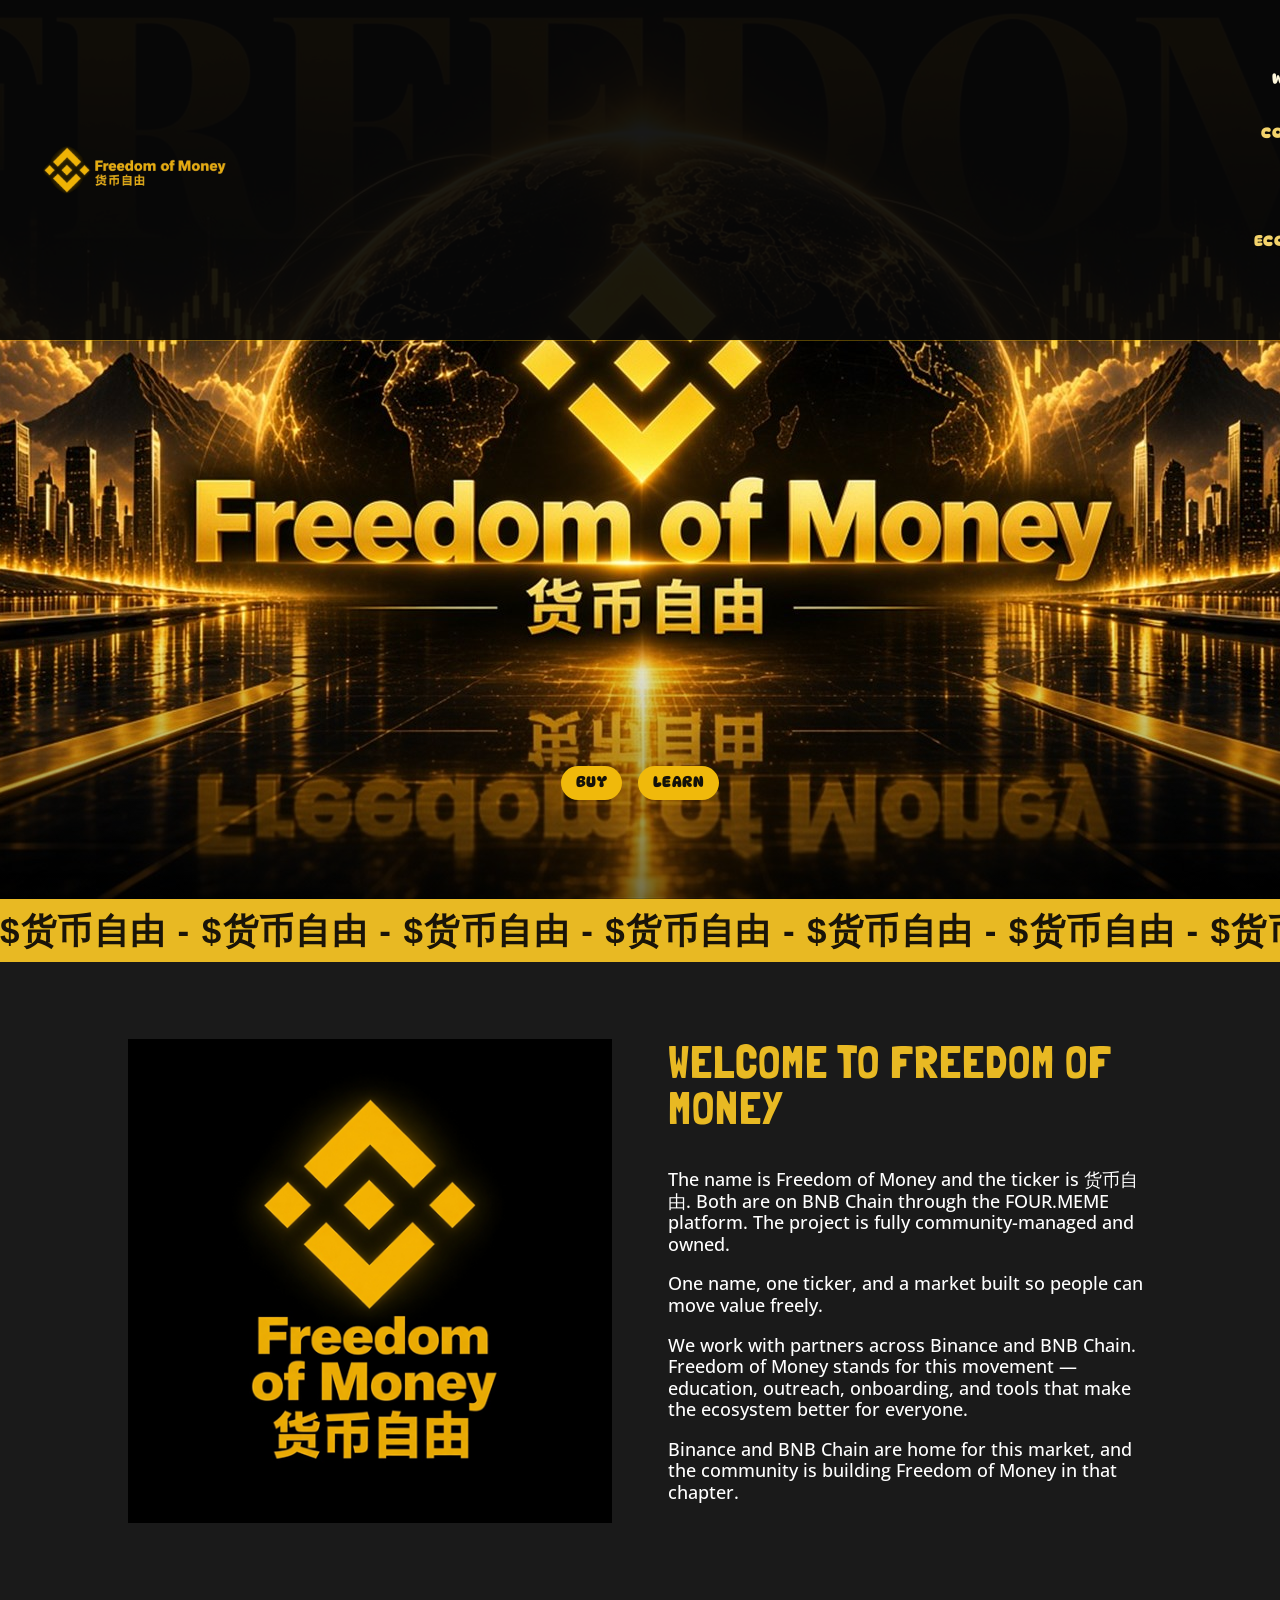
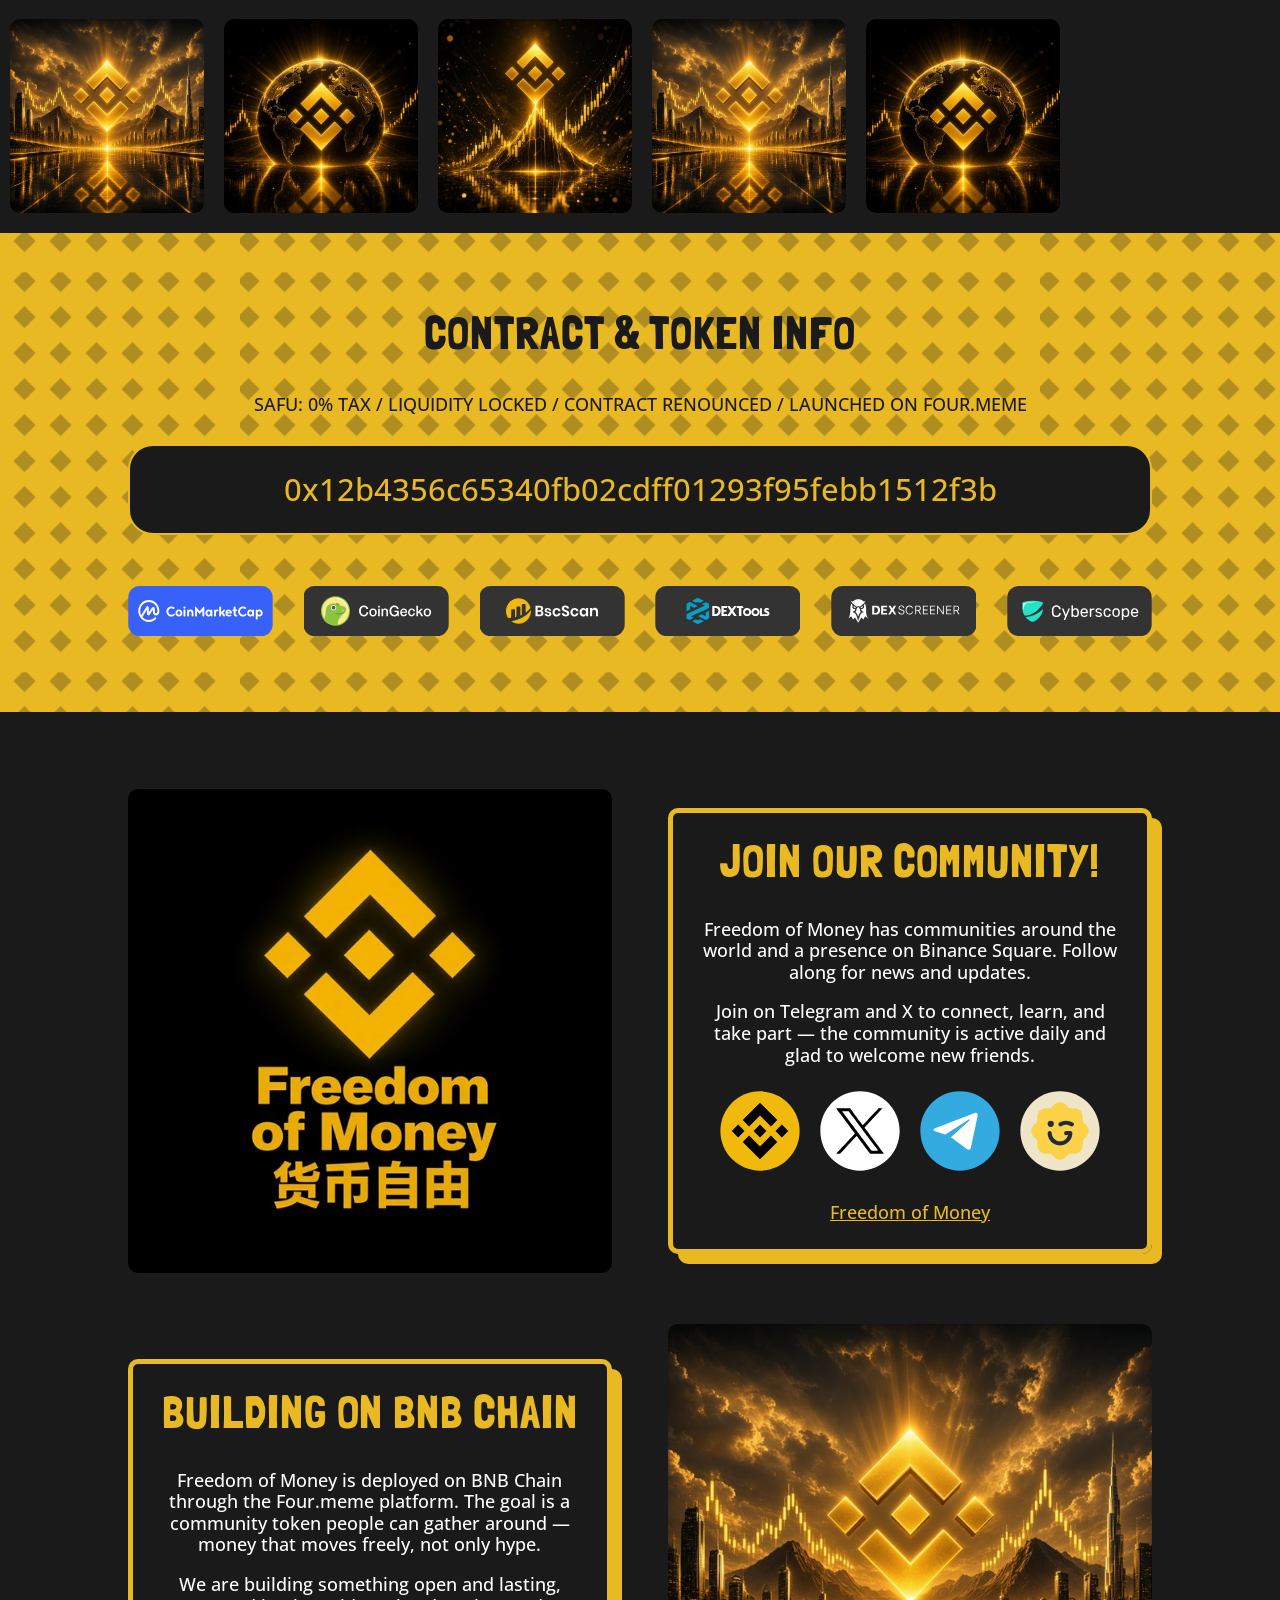
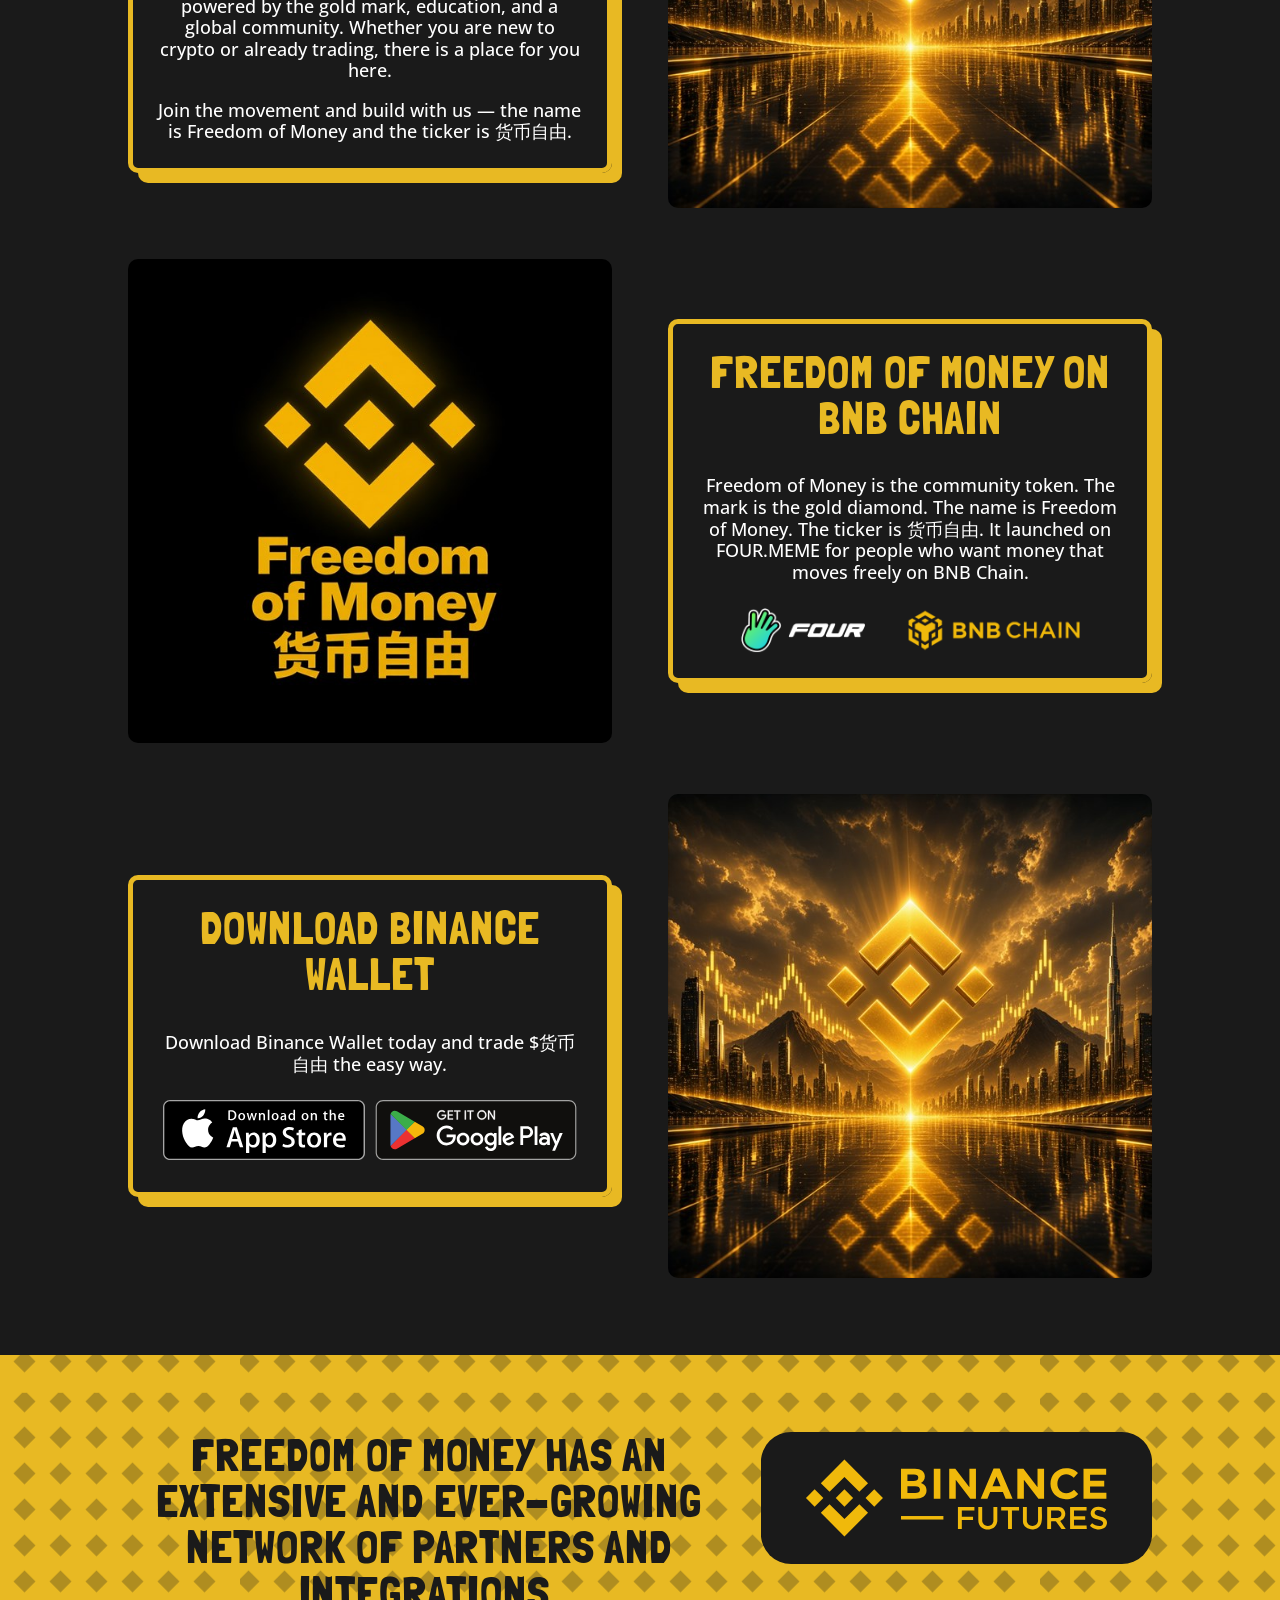
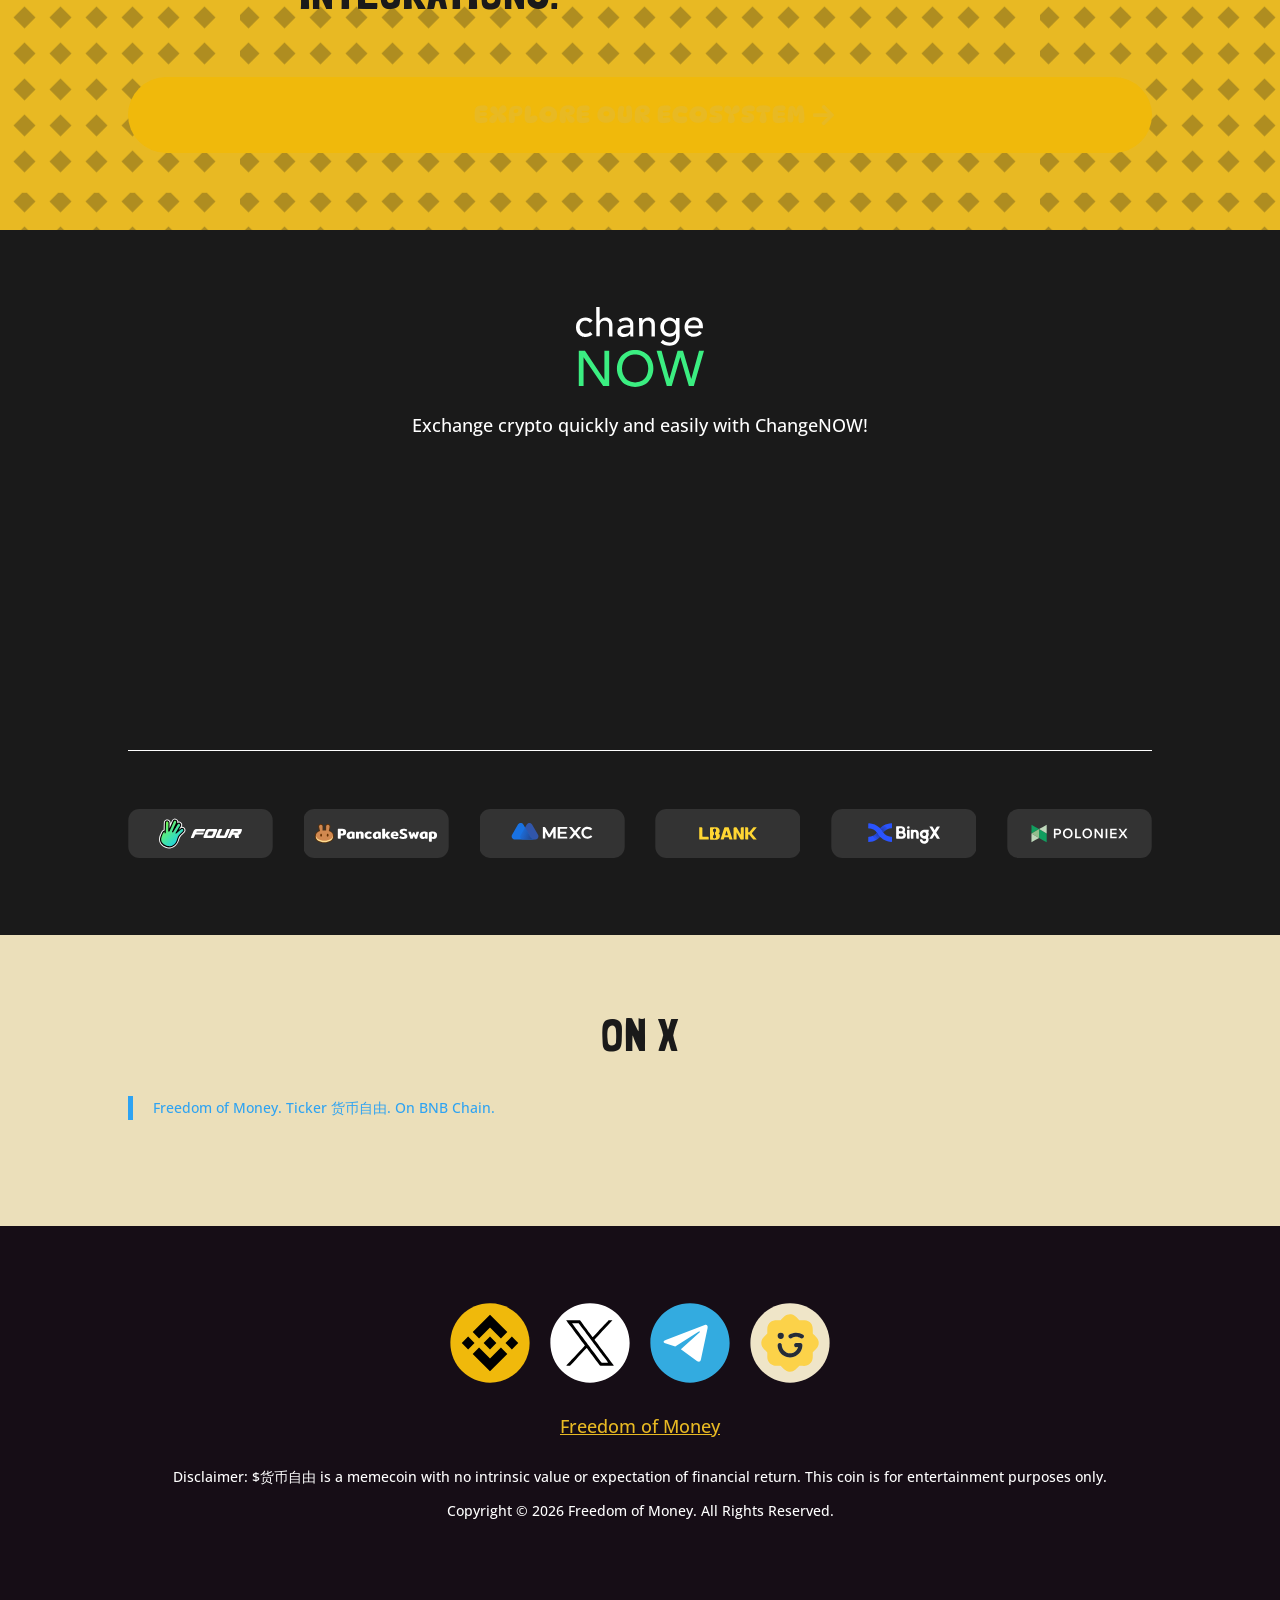
==== index.html @ e3f9ae28 "init" ====
<!DOCTYPE html>
<html lang="en-US">
<head>
	<meta charset="UTF-8" />
<meta http-equiv="X-UA-Compatible" content="IE=edge">
	<link rel="pingback" href="https://firstbroccoli.com/xmlrpc.php" />

	<script type="text/javascript">
		document.documentElement.className = 'js';
	</script>
	
	<link rel="stylesheet" href="./brand.css" />
	<title>Freedom of Money | 货币自由</title><link rel="stylesheet" href="./wp-content/cache/min/1/225ffd4697bfc59f4a7b1bc38393448a.css" media="all" data-minify="1" />
<style id="et-divi-open-sans-inline-css">/* Original: https://fonts.googleapis.com/css?family=Open+Sans:300italic,400italic,600italic,700italic,800italic,400,300,600,700,800&#038;subset=latin,latin-ext&#038;display=swap *//* User Agent: Mozilla/5.0 (Unknown; Linux x86_64) AppleWebKit/538.1 (KHTML, like Gecko) Safari/538.1 Daum/4.1 */@font-face {font-family: 'Open Sans';font-style: italic;font-weight: 300;font-stretch: normal;font-display: swap;src: url(./fonts.gstatic.com/s/opensans/v44/memQYaGs126MiZpBA-UFUIcVXSCEkx2cmqvXlWq8tWZ0Pw86hd0Rk5hkWV4exQ.ttf) format('truetype');}@font-face {font-family: 'Open Sans';font-style: italic;font-weight: 400;font-stretch: normal;font-display: swap;src: url(./fonts.gstatic.com/s/opensans/v44/memQYaGs126MiZpBA-UFUIcVXSCEkx2cmqvXlWq8tWZ0Pw86hd0Rk8ZkWV4exQ.ttf) format('truetype');}@font-face {font-family: 'Open Sans';font-style: italic;font-weight: 600;font-stretch: normal;font-display: swap;src: url(./fonts.gstatic.com/s/opensans/v44/memQYaGs126MiZpBA-UFUIcVXSCEkx2cmqvXlWq8tWZ0Pw86hd0RkxhjWV4exQ.ttf) format('truetype');}@font-face {font-family: 'Open Sans';font-style: italic;font-weight: 700;font-stretch: normal;font-display: swap;src: url(./fonts.gstatic.com/s/opensans/v44/memQYaGs126MiZpBA-UFUIcVXSCEkx2cmqvXlWq8tWZ0Pw86hd0RkyFjWV4exQ.ttf) format('truetype');}@font-face {font-family: 'Open Sans';font-style: italic;font-weight: 800;font-stretch: normal;font-display: swap;src: url(./fonts.gstatic.com/s/opensans/v44/memQYaGs126MiZpBA-UFUIcVXSCEkx2cmqvXlWq8tWZ0Pw86hd0Rk0ZjWV4exQ.ttf) format('truetype');}@font-face {font-family: 'Open Sans';font-style: normal;font-weight: 300;font-stretch: normal;font-display: swap;src: url(./fonts.gstatic.com/s/opensans/v44/memSYaGs126MiZpBA-UvWbX2vVnXBbObj2OVZyOOSr4dVJWUgsiH0B4uaVc.ttf) format('truetype');}@font-face {font-family: 'Open Sans';font-style: normal;font-weight: 400;font-stretch: normal;font-display: swap;src: url(./fonts.gstatic.com/s/opensans/v44/memSYaGs126MiZpBA-UvWbX2vVnXBbObj2OVZyOOSr4dVJWUgsjZ0B4uaVc.ttf) format('truetype');}@font-face {font-family: 'Open Sans';font-style: normal;font-weight: 600;font-stretch: normal;font-display: swap;src: url(./fonts.gstatic.com/s/opensans/v44/memSYaGs126MiZpBA-UvWbX2vVnXBbObj2OVZyOOSr4dVJWUgsgH1x4uaVc.ttf) format('truetype');}@font-face {font-family: 'Open Sans';font-style: normal;font-weight: 700;font-stretch: normal;font-display: swap;src: url(./fonts.gstatic.com/s/opensans/v44/memSYaGs126MiZpBA-UvWbX2vVnXBbObj2OVZyOOSr4dVJWUgsg-1x4uaVc.ttf) format('truetype');}@font-face {font-family: 'Open Sans';font-style: normal;font-weight: 800;font-stretch: normal;font-display: swap;src: url(./fonts.gstatic.com/s/opensans/v44/memSYaGs126MiZpBA-UvWbX2vVnXBbObj2OVZyOOSr4dVJWUgshZ1x4uaVc.ttf) format('truetype');}/* User Agent: Mozilla/5.0 (Windows NT 6.1; WOW64; rv:27.0) Gecko/20100101 Firefox/27.0 */@font-face {font-family: 'Open Sans';font-style: italic;font-weight: 300;font-stretch: normal;font-display: swap;src: url(./fonts.gstatic.com/s/opensans/v44/memQYaGs126MiZpBA-UFUIcVXSCEkx2cmqvXlWq8tWZ0Pw86hd0Rk5hkWV4exg.woff) format('woff');}@font-face {font-family: 'Open Sans';font-style: italic;font-weight: 400;font-stretch: normal;font-display: swap;src: url(./fonts.gstatic.com/s/opensans/v44/memQYaGs126MiZpBA-UFUIcVXSCEkx2cmqvXlWq8tWZ0Pw86hd0Rk8ZkWV4exg.woff) format('woff');}@font-face {font-family: 'Open Sans';font-style: italic;font-weight: 600;font-stretch: normal;font-display: swap;src: url(./fonts.gstatic.com/s/opensans/v44/memQYaGs126MiZpBA-UFUIcVXSCEkx2cmqvXlWq8tWZ0Pw86hd0RkxhjWV4exg.woff) format('woff');}@font-face {font-family: 'Open Sans';font-style: italic;font-weight: 700;font-stretch: normal;font-display: swap;src: url(./fonts.gstatic.com/s/opensans/v44/memQYaGs126MiZpBA-UFUIcVXSCEkx2cmqvXlWq8tWZ0Pw86hd0RkyFjWV4exg.woff) format('woff');}@font-face {font-family: 'Open Sans';font-style: italic;font-weight: 800;font-stretch: normal;font-display: swap;src: url(./fonts.gstatic.com/s/opensans/v44/memQYaGs126MiZpBA-UFUIcVXSCEkx2cmqvXlWq8tWZ0Pw86hd0Rk0ZjWV4exg.woff) format('woff');}@font-face {font-family: 'Open Sans';font-style: normal;font-weight: 300;font-stretch: normal;font-display: swap;src: url(./fonts.gstatic.com/s/opensans/v44/memSYaGs126MiZpBA-UvWbX2vVnXBbObj2OVZyOOSr4dVJWUgsiH0B4uaVQ.woff) format('woff');}@font-face {font-family: 'Open Sans';font-style: normal;font-weight: 400;font-stretch: normal;font-display: swap;src: url(./fonts.gstatic.com/s/opensans/v44/memSYaGs126MiZpBA-UvWbX2vVnXBbObj2OVZyOOSr4dVJWUgsjZ0B4uaVQ.woff) format('woff');}@font-face {font-family: 'Open Sans';font-style: normal;font-weight: 600;font-stretch: normal;font-display: swap;src: url(./fonts.gstatic.com/s/opensans/v44/memSYaGs126MiZpBA-UvWbX2vVnXBbObj2OVZyOOSr4dVJWUgsgH1x4uaVQ.woff) format('woff');}@font-face {font-family: 'Open Sans';font-style: normal;font-weight: 700;font-stretch: normal;font-display: swap;src: url(./fonts.gstatic.com/s/opensans/v44/memSYaGs126MiZpBA-UvWbX2vVnXBbObj2OVZyOOSr4dVJWUgsg-1x4uaVQ.woff) format('woff');}@font-face {font-family: 'Open Sans';font-style: normal;font-weight: 800;font-stretch: normal;font-display: swap;src: url(./fonts.gstatic.com/s/opensans/v44/memSYaGs126MiZpBA-UvWbX2vVnXBbObj2OVZyOOSr4dVJWUgshZ1x4uaVQ.woff) format('woff');}/* User Agent: Mozilla/5.0 (Windows NT 6.3; rv:39.0) Gecko/20100101 Firefox/39.0 */@font-face {font-family: 'Open Sans';font-style: italic;font-weight: 300;font-stretch: normal;font-display: swap;src: url(./fonts.gstatic.com/s/opensans/v44/memQYaGs126MiZpBA-UFUIcVXSCEkx2cmqvXlWq8tWZ0Pw86hd0Rk5hkWV4ewA.woff2) format('woff2');}@font-face {font-family: 'Open Sans';font-style: italic;font-weight: 400;font-stretch: normal;font-display: swap;src: url(./fonts.gstatic.com/s/opensans/v44/memQYaGs126MiZpBA-UFUIcVXSCEkx2cmqvXlWq8tWZ0Pw86hd0Rk8ZkWV4ewA.woff2) format('woff2');}@font-face {font-family: 'Open Sans';font-style: italic;font-weight: 600;font-stretch: normal;font-display: swap;src: url(./fonts.gstatic.com/s/opensans/v44/memQYaGs126MiZpBA-UFUIcVXSCEkx2cmqvXlWq8tWZ0Pw86hd0RkxhjWV4ewA.woff2) format('woff2');}@font-face {font-family: 'Open Sans';font-style: italic;font-weight: 700;font-stretch: normal;font-display: swap;src: url(./fonts.gstatic.com/s/opensans/v44/memQYaGs126MiZpBA-UFUIcVXSCEkx2cmqvXlWq8tWZ0Pw86hd0RkyFjWV4ewA.woff2) format('woff2');}@font-face {font-family: 'Open Sans';font-style: italic;font-weight: 800;font-stretch: normal;font-display: swap;src: url(./fonts.gstatic.com/s/opensans/v44/memQYaGs126MiZpBA-UFUIcVXSCEkx2cmqvXlWq8tWZ0Pw86hd0Rk0ZjWV4ewA.woff2) format('woff2');}@font-face {font-family: 'Open Sans';font-style: normal;font-weight: 300;font-stretch: normal;font-display: swap;src: url(./fonts.gstatic.com/s/opensans/v44/memSYaGs126MiZpBA-UvWbX2vVnXBbObj2OVZyOOSr4dVJWUgsiH0B4uaVI.woff2) format('woff2');}@font-face {font-family: 'Open Sans';font-style: normal;font-weight: 400;font-stretch: normal;font-display: swap;src: url(./fonts.gstatic.com/s/opensans/v44/memSYaGs126MiZpBA-UvWbX2vVnXBbObj2OVZyOOSr4dVJWUgsjZ0B4uaVI.woff2) format('woff2');}@font-face {font-family: 'Open Sans';font-style: normal;font-weight: 600;font-stretch: normal;font-display: swap;src: url(./fonts.gstatic.com/s/opensans/v44/memSYaGs126MiZpBA-UvWbX2vVnXBbObj2OVZyOOSr4dVJWUgsgH1x4uaVI.woff2) format('woff2');}@font-face {font-family: 'Open Sans';font-style: normal;font-weight: 700;font-stretch: normal;font-display: swap;src: url(./fonts.gstatic.com/s/opensans/v44/memSYaGs126MiZpBA-UvWbX2vVnXBbObj2OVZyOOSr4dVJWUgsg-1x4uaVI.woff2) format('woff2');}@font-face {font-family: 'Open Sans';font-style: normal;font-weight: 800;font-stretch: normal;font-display: swap;src: url(./fonts.gstatic.com/s/opensans/v44/memSYaGs126MiZpBA-UvWbX2vVnXBbObj2OVZyOOSr4dVJWUgshZ1x4uaVI.woff2) format('woff2');}</style><style id="et-builder-googlefonts-cached-inline">/* Original: https://fonts.googleapis.com/css?family=Open+Sans:300,regular,500,600,700,800,300italic,italic,500italic,600italic,700italic,800italic|DynaPuff:regular,500,600,700|Londrina+Solid:100,300,regular,900&#038;subset=latin,latin-ext&#038;display=swap *//* User Agent: Mozilla/5.0 (Unknown; Linux x86_64) AppleWebKit/538.1 (KHTML, like Gecko) Safari/538.1 Daum/4.1 */@font-face {font-family: 'DynaPuff';font-style: normal;font-weight: 400;font-stretch: normal;font-display: swap;src: url(./fonts.gstatic.com/s/dynapuff/v9/z7N5dRvsZDIVHbYPMhZJ3HQ83UaSu4uhr7-ZFeoYkgAr1x8RSxYu2YHhTQ.ttf) format('truetype');}@font-face {font-family: 'DynaPuff';font-style: normal;font-weight: 500;font-stretch: normal;font-display: swap;src: url(./fonts.gstatic.com/s/dynapuff/v9/z7N5dRvsZDIVHbYPMhZJ3HQ83UaSu4uhr7-ZFeoYkgAr1x8RSyQu2YHhTQ.ttf) format('truetype');}@font-face {font-family: 'DynaPuff';font-style: normal;font-weight: 600;font-stretch: normal;font-display: swap;src: url(./fonts.gstatic.com/s/dynapuff/v9/z7N5dRvsZDIVHbYPMhZJ3HQ83UaSu4uhr7-ZFeoYkgAr1x8RS8gp2YHhTQ.ttf) format('truetype');}@font-face {font-family: 'DynaPuff';font-style: normal;font-weight: 700;font-stretch: normal;font-display: swap;src: url(./fonts.gstatic.com/s/dynapuff/v9/z7N5dRvsZDIVHbYPMhZJ3HQ83UaSu4uhr7-ZFeoYkgAr1x8RS_Ep2YHhTQ.ttf) format('truetype');}@font-face {font-family: 'Londrina Solid';font-style: normal;font-weight: 100;font-display: swap;src: url(./fonts.gstatic.com/s/londrinasolid/v19/flUjRq6sw40kQEJxWNgkLuudGfs9GBEUtQ.ttf) format('truetype');}@font-face {font-family: 'Londrina Solid';font-style: normal;font-weight: 300;font-display: swap;src: url(./fonts.gstatic.com/s/londrinasolid/v19/flUiRq6sw40kQEJxWNgkLuudGfv1CgYzlZk.ttf) format('truetype');}@font-face {font-family: 'Londrina Solid';font-style: normal;font-weight: 400;font-display: swap;src: url(./fonts.gstatic.com/s/londrinasolid/v19/flUhRq6sw40kQEJxWNgkLuudGfNeKBY.ttf) format('truetype');}@font-face {font-family: 'Londrina Solid';font-style: normal;font-weight: 900;font-display: swap;src: url(./fonts.gstatic.com/s/londrinasolid/v19/flUiRq6sw40kQEJxWNgkLuudGfvdDwYzlZk.ttf) format('truetype');}@font-face {font-family: 'Open Sans';font-style: italic;font-weight: 300;font-stretch: normal;font-display: swap;src: url(./fonts.gstatic.com/s/opensans/v44/memQYaGs126MiZpBA-UFUIcVXSCEkx2cmqvXlWq8tWZ0Pw86hd0Rk5hkWV4exQ.ttf) format('truetype');}@font-face {font-family: 'Open Sans';font-style: italic;font-weight: 400;font-stretch: normal;font-display: swap;src: url(./fonts.gstatic.com/s/opensans/v44/memQYaGs126MiZpBA-UFUIcVXSCEkx2cmqvXlWq8tWZ0Pw86hd0Rk8ZkWV4exQ.ttf) format('truetype');}@font-face {font-family: 'Open Sans';font-style: italic;font-weight: 500;font-stretch: normal;font-display: swap;src: url(./fonts.gstatic.com/s/opensans/v44/memQYaGs126MiZpBA-UFUIcVXSCEkx2cmqvXlWq8tWZ0Pw86hd0Rk_RkWV4exQ.ttf) format('truetype');}@font-face {font-family: 'Open Sans';font-style: italic;font-weight: 600;font-stretch: normal;font-display: swap;src: url(./fonts.gstatic.com/s/opensans/v44/memQYaGs126MiZpBA-UFUIcVXSCEkx2cmqvXlWq8tWZ0Pw86hd0RkxhjWV4exQ.ttf) format('truetype');}@font-face {font-family: 'Open Sans';font-style: italic;font-weight: 700;font-stretch: normal;font-display: swap;src: url(./fonts.gstatic.com/s/opensans/v44/memQYaGs126MiZpBA-UFUIcVXSCEkx2cmqvXlWq8tWZ0Pw86hd0RkyFjWV4exQ.ttf) format('truetype');}@font-face {font-family: 'Open Sans';font-style: italic;font-weight: 800;font-stretch: normal;font-display: swap;src: url(./fonts.gstatic.com/s/opensans/v44/memQYaGs126MiZpBA-UFUIcVXSCEkx2cmqvXlWq8tWZ0Pw86hd0Rk0ZjWV4exQ.ttf) format('truetype');}@font-face {font-family: 'Open Sans';font-style: normal;font-weight: 300;font-stretch: normal;font-display: swap;src: url(./fonts.gstatic.com/s/opensans/v44/memSYaGs126MiZpBA-UvWbX2vVnXBbObj2OVZyOOSr4dVJWUgsiH0B4uaVc.ttf) format('truetype');}@font-face {font-family: 'Open Sans';font-style: normal;font-weight: 400;font-stretch: normal;font-display: swap;src: url(./fonts.gstatic.com/s/opensans/v44/memSYaGs126MiZpBA-UvWbX2vVnXBbObj2OVZyOOSr4dVJWUgsjZ0B4uaVc.ttf) format('truetype');}@font-face {font-family: 'Open Sans';font-style: normal;font-weight: 500;font-stretch: normal;font-display: swap;src: url(./fonts.gstatic.com/s/opensans/v44/memSYaGs126MiZpBA-UvWbX2vVnXBbObj2OVZyOOSr4dVJWUgsjr0B4uaVc.ttf) format('truetype');}@font-face {font-family: 'Open Sans';font-style: normal;font-weight: 600;font-stretch: normal;font-display: swap;src: url(./fonts.gstatic.com/s/opensans/v44/memSYaGs126MiZpBA-UvWbX2vVnXBbObj2OVZyOOSr4dVJWUgsgH1x4uaVc.ttf) format('truetype');}@font-face {font-family: 'Open Sans';font-style: normal;font-weight: 700;font-stretch: normal;font-display: swap;src: url(./fonts.gstatic.com/s/opensans/v44/memSYaGs126MiZpBA-UvWbX2vVnXBbObj2OVZyOOSr4dVJWUgsg-1x4uaVc.ttf) format('truetype');}@font-face {font-family: 'Open Sans';font-style: normal;font-weight: 800;font-stretch: normal;font-display: swap;src: url(./fonts.gstatic.com/s/opensans/v44/memSYaGs126MiZpBA-UvWbX2vVnXBbObj2OVZyOOSr4dVJWUgshZ1x4uaVc.ttf) format('truetype');}/* User Agent: Mozilla/5.0 (Windows NT 6.1; WOW64; rv:27.0) Gecko/20100101 Firefox/27.0 */@font-face {font-family: 'DynaPuff';font-style: normal;font-weight: 400;font-stretch: normal;font-display: swap;src: url(./fonts.gstatic.com/s/dynapuff/v9/z7N5dRvsZDIVHbYPMhZJ3HQ83UaSu4uhr7-ZFeoYkgAr1x8RSxYu2YHhTg.woff) format('woff');}@font-face {font-family: 'DynaPuff';font-style: normal;font-weight: 500;font-stretch: normal;font-display: swap;src: url(./fonts.gstatic.com/s/dynapuff/v9/z7N5dRvsZDIVHbYPMhZJ3HQ83UaSu4uhr7-ZFeoYkgAr1x8RSyQu2YHhTg.woff) format('woff');}@font-face {font-family: 'DynaPuff';font-style: normal;font-weight: 600;font-stretch: normal;font-display: swap;src: url(./fonts.gstatic.com/s/dynapuff/v9/z7N5dRvsZDIVHbYPMhZJ3HQ83UaSu4uhr7-ZFeoYkgAr1x8RS8gp2YHhTg.woff) format('woff');}@font-face {font-family: 'DynaPuff';font-style: normal;font-weight: 700;font-stretch: normal;font-display: swap;src: url(./fonts.gstatic.com/s/dynapuff/v9/z7N5dRvsZDIVHbYPMhZJ3HQ83UaSu4uhr7-ZFeoYkgAr1x8RS_Ep2YHhTg.woff) format('woff');}@font-face {font-family: 'Londrina Solid';font-style: normal;font-weight: 100;font-display: swap;src: url(./fonts.gstatic.com/s/londrinasolid/v19/flUjRq6sw40kQEJxWNgkLuudGfs9GBEUtg.woff) format('woff');}@font-face {font-family: 'Londrina Solid';font-style: normal;font-weight: 300;font-display: swap;src: url(./fonts.gstatic.com/s/londrinasolid/v19/flUiRq6sw40kQEJxWNgkLuudGfv1CgYzlZo.woff) format('woff');}@font-face {font-family: 'Londrina Solid';font-style: normal;font-weight: 400;font-display: swap;src: url(./fonts.gstatic.com/s/londrinasolid/v19/flUhRq6sw40kQEJxWNgkLuudGfNeKBU.woff) format('woff');}@font-face {font-family: 'Londrina Solid';font-style: normal;font-weight: 900;font-display: swap;src: url(./fonts.gstatic.com/s/londrinasolid/v19/flUiRq6sw40kQEJxWNgkLuudGfvdDwYzlZo.woff) format('woff');}@font-face {font-family: 'Open Sans';font-style: italic;font-weight: 300;font-stretch: normal;font-display: swap;src: url(./fonts.gstatic.com/s/opensans/v44/memQYaGs126MiZpBA-UFUIcVXSCEkx2cmqvXlWq8tWZ0Pw86hd0Rk5hkWV4exg.woff) format('woff');}@font-face {font-family: 'Open Sans';font-style: italic;font-weight: 400;font-stretch: normal;font-display: swap;src: url(./fonts.gstatic.com/s/opensans/v44/memQYaGs126MiZpBA-UFUIcVXSCEkx2cmqvXlWq8tWZ0Pw86hd0Rk8ZkWV4exg.woff) format('woff');}@font-face {font-family: 'Open Sans';font-style: italic;font-weight: 500;font-stretch: normal;font-display: swap;src: url(./fonts.gstatic.com/s/opensans/v44/memQYaGs126MiZpBA-UFUIcVXSCEkx2cmqvXlWq8tWZ0Pw86hd0Rk_RkWV4exg.woff) format('woff');}@font-face {font-family: 'Open Sans';font-style: italic;font-weight: 600;font-stretch: normal;font-display: swap;src: url(./fonts.gstatic.com/s/opensans/v44/memQYaGs126MiZpBA-UFUIcVXSCEkx2cmqvXlWq8tWZ0Pw86hd0RkxhjWV4exg.woff) format('woff');}@font-face {font-family: 'Open Sans';font-style: italic;font-weight: 700;font-stretch: normal;font-display: swap;src: url(./fonts.gstatic.com/s/opensans/v44/memQYaGs126MiZpBA-UFUIcVXSCEkx2cmqvXlWq8tWZ0Pw86hd0RkyFjWV4exg.woff) format('woff');}@font-face {font-family: 'Open Sans';font-style: italic;font-weight: 800;font-stretch: normal;font-display: swap;src: url(./fonts.gstatic.com/s/opensans/v44/memQYaGs126MiZpBA-UFUIcVXSCEkx2cmqvXlWq8tWZ0Pw86hd0Rk0ZjWV4exg.woff) format('woff');}@font-face {font-family: 'Open Sans';font-style: normal;font-weight: 300;font-stretch: normal;font-display: swap;src: url(./fonts.gstatic.com/s/opensans/v44/memSYaGs126MiZpBA-UvWbX2vVnXBbObj2OVZyOOSr4dVJWUgsiH0B4uaVQ.woff) format('woff');}@font-face {font-family: 'Open Sans';font-style: normal;font-weight: 400;font-stretch: normal;font-display: swap;src: url(./fonts.gstatic.com/s/opensans/v44/memSYaGs126MiZpBA-UvWbX2vVnXBbObj2OVZyOOSr4dVJWUgsjZ0B4uaVQ.woff) format('woff');}@font-face {font-family: 'Open Sans';font-style: normal;font-weight: 500;font-stretch: normal;font-display: swap;src: url(./fonts.gstatic.com/s/opensans/v44/memSYaGs126MiZpBA-UvWbX2vVnXBbObj2OVZyOOSr4dVJWUgsjr0B4uaVQ.woff) format('woff');}@font-face {font-family: 'Open Sans';font-style: normal;font-weight: 600;font-stretch: normal;font-display: swap;src: url(./fonts.gstatic.com/s/opensans/v44/memSYaGs126MiZpBA-UvWbX2vVnXBbObj2OVZyOOSr4dVJWUgsgH1x4uaVQ.woff) format('woff');}@font-face {font-family: 'Open Sans';font-style: normal;font-weight: 700;font-stretch: normal;font-display: swap;src: url(./fonts.gstatic.com/s/opensans/v44/memSYaGs126MiZpBA-UvWbX2vVnXBbObj2OVZyOOSr4dVJWUgsg-1x4uaVQ.woff) format('woff');}@font-face {font-family: 'Open Sans';font-style: normal;font-weight: 800;font-stretch: normal;font-display: swap;src: url(./fonts.gstatic.com/s/opensans/v44/memSYaGs126MiZpBA-UvWbX2vVnXBbObj2OVZyOOSr4dVJWUgshZ1x4uaVQ.woff) format('woff');}/* User Agent: Mozilla/5.0 (Windows NT 6.3; rv:39.0) Gecko/20100101 Firefox/39.0 */@font-face {font-family: 'DynaPuff';font-style: normal;font-weight: 400;font-stretch: normal;font-display: swap;src: url(./fonts.gstatic.com/s/dynapuff/v9/z7N5dRvsZDIVHbYPMhZJ3HQ83UaSu4uhr7-ZFeoYkgAr1x8RSxYu2YHhSA.woff2) format('woff2');}@font-face {font-family: 'DynaPuff';font-style: normal;font-weight: 500;font-stretch: normal;font-display: swap;src: url(./fonts.gstatic.com/s/dynapuff/v9/z7N5dRvsZDIVHbYPMhZJ3HQ83UaSu4uhr7-ZFeoYkgAr1x8RSyQu2YHhSA.woff2) format('woff2');}@font-face {font-family: 'DynaPuff';font-style: normal;font-weight: 600;font-stretch: normal;font-display: swap;src: url(./fonts.gstatic.com/s/dynapuff/v9/z7N5dRvsZDIVHbYPMhZJ3HQ83UaSu4uhr7-ZFeoYkgAr1x8RS8gp2YHhSA.woff2) format('woff2');}@font-face {font-family: 'DynaPuff';font-style: normal;font-weight: 700;font-stretch: normal;font-display: swap;src: url(./fonts.gstatic.com/s/dynapuff/v9/z7N5dRvsZDIVHbYPMhZJ3HQ83UaSu4uhr7-ZFeoYkgAr1x8RS_Ep2YHhSA.woff2) format('woff2');}@font-face {font-family: 'Londrina Solid';font-style: normal;font-weight: 100;font-display: swap;src: url(./fonts.gstatic.com/s/londrinasolid/v19/flUjRq6sw40kQEJxWNgkLuudGfs9GBEUsA.woff2) format('woff2');}@font-face {font-family: 'Londrina Solid';font-style: normal;font-weight: 300;font-display: swap;src: url(./fonts.gstatic.com/s/londrinasolid/v19/flUiRq6sw40kQEJxWNgkLuudGfv1CgYzlZw.woff2) format('woff2');}@font-face {font-family: 'Londrina Solid';font-style: normal;font-weight: 400;font-display: swap;src: url(./fonts.gstatic.com/s/londrinasolid/v19/flUhRq6sw40kQEJxWNgkLuudGfNeKBM.woff2) format('woff2');}@font-face {font-family: 'Londrina Solid';font-style: normal;font-weight: 900;font-display: swap;src: url(./fonts.gstatic.com/s/londrinasolid/v19/flUiRq6sw40kQEJxWNgkLuudGfvdDwYzlZw.woff2) format('woff2');}@font-face {font-family: 'Open Sans';font-style: italic;font-weight: 300;font-stretch: normal;font-display: swap;src: url(./fonts.gstatic.com/s/opensans/v44/memQYaGs126MiZpBA-UFUIcVXSCEkx2cmqvXlWq8tWZ0Pw86hd0Rk5hkWV4ewA.woff2) format('woff2');}@font-face {font-family: 'Open Sans';font-style: italic;font-weight: 400;font-stretch: normal;font-display: swap;src: url(./fonts.gstatic.com/s/opensans/v44/memQYaGs126MiZpBA-UFUIcVXSCEkx2cmqvXlWq8tWZ0Pw86hd0Rk8ZkWV4ewA.woff2) format('woff2');}@font-face {font-family: 'Open Sans';font-style: italic;font-weight: 500;font-stretch: normal;font-display: swap;src: url(./fonts.gstatic.com/s/opensans/v44/memQYaGs126MiZpBA-UFUIcVXSCEkx2cmqvXlWq8tWZ0Pw86hd0Rk_RkWV4ewA.woff2) format('woff2');}@font-face {font-family: 'Open Sans';font-style: italic;font-weight: 600;font-stretch: normal;font-display: swap;src: url(./fonts.gstatic.com/s/opensans/v44/memQYaGs126MiZpBA-UFUIcVXSCEkx2cmqvXlWq8tWZ0Pw86hd0RkxhjWV4ewA.woff2) format('woff2');}@font-face {font-family: 'Open Sans';font-style: italic;font-weight: 700;font-stretch: normal;font-display: swap;src: url(./fonts.gstatic.com/s/opensans/v44/memQYaGs126MiZpBA-UFUIcVXSCEkx2cmqvXlWq8tWZ0Pw86hd0RkyFjWV4ewA.woff2) format('woff2');}@font-face {font-family: 'Open Sans';font-style: italic;font-weight: 800;font-stretch: normal;font-display: swap;src: url(./fonts.gstatic.com/s/opensans/v44/memQYaGs126MiZpBA-UFUIcVXSCEkx2cmqvXlWq8tWZ0Pw86hd0Rk0ZjWV4ewA.woff2) format('woff2');}@font-face {font-family: 'Open Sans';font-style: normal;font-weight: 300;font-stretch: normal;font-display: swap;src: url(./fonts.gstatic.com/s/opensans/v44/memSYaGs126MiZpBA-UvWbX2vVnXBbObj2OVZyOOSr4dVJWUgsiH0B4uaVI.woff2) format('woff2');}@font-face {font-family: 'Open Sans';font-style: normal;font-weight: 400;font-stretch: normal;font-display: swap;src: url(./fonts.gstatic.com/s/opensans/v44/memSYaGs126MiZpBA-UvWbX2vVnXBbObj2OVZyOOSr4dVJWUgsjZ0B4uaVI.woff2) format('woff2');}@font-face {font-family: 'Open Sans';font-style: normal;font-weight: 500;font-stretch: normal;font-display: swap;src: url(./fonts.gstatic.com/s/opensans/v44/memSYaGs126MiZpBA-UvWbX2vVnXBbObj2OVZyOOSr4dVJWUgsjr0B4uaVI.woff2) format('woff2');}@font-face {font-family: 'Open Sans';font-style: normal;font-weight: 600;font-stretch: normal;font-display: swap;src: url(./fonts.gstatic.com/s/opensans/v44/memSYaGs126MiZpBA-UvWbX2vVnXBbObj2OVZyOOSr4dVJWUgsgH1x4uaVI.woff2) format('woff2');}@font-face {font-family: 'Open Sans';font-style: normal;font-weight: 700;font-stretch: normal;font-display: swap;src: url(./fonts.gstatic.com/s/opensans/v44/memSYaGs126MiZpBA-UvWbX2vVnXBbObj2OVZyOOSr4dVJWUgsg-1x4uaVI.woff2) format('woff2');}@font-face {font-family: 'Open Sans';font-style: normal;font-weight: 800;font-stretch: normal;font-display: swap;src: url(./fonts.gstatic.com/s/opensans/v44/memSYaGs126MiZpBA-UvWbX2vVnXBbObj2OVZyOOSr4dVJWUgshZ1x4uaVI.woff2) format('woff2');}</style><meta name='robots' content='max-image-preview:large' />
<script type="text/javascript">
			let jqueryParams=[],jQuery=function(r){return jqueryParams=[...jqueryParams,r],jQuery},$=function(r){return jqueryParams=[...jqueryParams,r],$};window.jQuery=jQuery,window.$=jQuery;let customHeadScripts=!1;jQuery.fn=jQuery.prototype={},$.fn=jQuery.prototype={},jQuery.noConflict=function(r){if(window.jQuery)return jQuery=window.jQuery,$=window.jQuery,customHeadScripts=!0,jQuery.noConflict},jQuery.ready=function(r){jqueryParams=[...jqueryParams,r]},$.ready=function(r){jqueryParams=[...jqueryParams,r]},jQuery.load=function(r){jqueryParams=[...jqueryParams,r]},$.load=function(r){jqueryParams=[...jqueryParams,r]},jQuery.fn.ready=function(r){jqueryParams=[...jqueryParams,r]},$.fn.ready=function(r){jqueryParams=[...jqueryParams,r]};</script>
<link rel="alternate" type="application/rss+xml" title="firstbroccoli.com &raquo; Feed" href="https://firstbroccoli.com/feed/" />
<link rel="alternate" type="application/rss+xml" title="firstbroccoli.com &raquo; Comments Feed" href="https://firstbroccoli.com/comments/feed/" />
<meta content="Divi v.4.27.4" name="generator"/><style id='wp-emoji-styles-inline-css' type='text/css'>

	img.wp-smiley, img.emoji {
		display: inline !important;
		border: none !important;
		box-shadow: none !important;
		height: 1em !important;
		width: 1em !important;
		margin: 0 0.07em !important;
		vertical-align: -0.1em !important;
		background: none !important;
		padding: 0 !important;
	}
</style>
<style id='wp-block-library-theme-inline-css' type='text/css'>
.wp-block-audio :where(figcaption){color:#555;font-size:13px;text-align:center}.is-dark-theme .wp-block-audio :where(figcaption){color:#ffffffa6}.wp-block-audio{margin:0 0 1em}.wp-block-code{border:1px solid #ccc;border-radius:4px;font-family:Menlo,Consolas,monaco,monospace;padding:.8em 1em}.wp-block-embed :where(figcaption){color:#555;font-size:13px;text-align:center}.is-dark-theme .wp-block-embed :where(figcaption){color:#ffffffa6}.wp-block-embed{margin:0 0 1em}.blocks-gallery-caption{color:#555;font-size:13px;text-align:center}.is-dark-theme .blocks-gallery-caption{color:#ffffffa6}:root :where(.wp-block-image figcaption){color:#555;font-size:13px;text-align:center}.is-dark-theme :root :where(.wp-block-image figcaption){color:#ffffffa6}.wp-block-image{margin:0 0 1em}.wp-block-pullquote{border-bottom:4px solid;border-top:4px solid;color:currentColor;margin-bottom:1.75em}.wp-block-pullquote cite,.wp-block-pullquote footer,.wp-block-pullquote__citation{color:currentColor;font-size:.8125em;font-style:normal;text-transform:uppercase}.wp-block-quote{border-left:.25em solid;margin:0 0 1.75em;padding-left:1em}.wp-block-quote cite,.wp-block-quote footer{color:currentColor;font-size:.8125em;font-style:normal;position:relative}.wp-block-quote:where(.has-text-align-right){border-left:none;border-right:.25em solid;padding-left:0;padding-right:1em}.wp-block-quote:where(.has-text-align-center){border:none;padding-left:0}.wp-block-quote.is-large,.wp-block-quote.is-style-large,.wp-block-quote:where(.is-style-plain){border:none}.wp-block-search .wp-block-search__label{font-weight:700}.wp-block-search__button{border:1px solid #ccc;padding:.375em .625em}:where(.wp-block-group.has-background){padding:1.25em 2.375em}.wp-block-separator.has-css-opacity{opacity:.4}.wp-block-separator{border:none;border-bottom:2px solid;margin-left:auto;margin-right:auto}.wp-block-separator.has-alpha-channel-opacity{opacity:1}.wp-block-separator:not(.is-style-wide):not(.is-style-dots){width:100px}.wp-block-separator.has-background:not(.is-style-dots){border-bottom:none;height:1px}.wp-block-separator.has-background:not(.is-style-wide):not(.is-style-dots){height:2px}.wp-block-table{margin:0 0 1em}.wp-block-table td,.wp-block-table th{word-break:normal}.wp-block-table :where(figcaption){color:#555;font-size:13px;text-align:center}.is-dark-theme .wp-block-table :where(figcaption){color:#ffffffa6}.wp-block-video :where(figcaption){color:#555;font-size:13px;text-align:center}.is-dark-theme .wp-block-video :where(figcaption){color:#ffffffa6}.wp-block-video{margin:0 0 1em}:root :where(.wp-block-template-part.has-background){margin-bottom:0;margin-top:0;padding:1.25em 2.375em}
</style>
<style id='global-styles-inline-css' type='text/css'>
:root{--wp--preset--aspect-ratio--square: 1;--wp--preset--aspect-ratio--4-3: 4/3;--wp--preset--aspect-ratio--3-4: 3/4;--wp--preset--aspect-ratio--3-2: 3/2;--wp--preset--aspect-ratio--2-3: 2/3;--wp--preset--aspect-ratio--16-9: 16/9;--wp--preset--aspect-ratio--9-16: 9/16;--wp--preset--color--black: #000000;--wp--preset--color--cyan-bluish-gray: #abb8c3;--wp--preset--color--white: #ffffff;--wp--preset--color--pale-pink: #f78da7;--wp--preset--color--vivid-red: #cf2e2e;--wp--preset--color--luminous-vivid-orange: #ff6900;--wp--preset--color--luminous-vivid-amber: #fcb900;--wp--preset--color--light-green-cyan: #7bdcb5;--wp--preset--color--vivid-green-cyan: #00d084;--wp--preset--color--pale-cyan-blue: #8ed1fc;--wp--preset--color--vivid-cyan-blue: #0693e3;--wp--preset--color--vivid-purple: #9b51e0;--wp--preset--gradient--vivid-cyan-blue-to-vivid-purple: linear-gradient(135deg,rgba(6,147,227,1) 0%,rgb(155,81,224) 100%);--wp--preset--gradient--light-green-cyan-to-vivid-green-cyan: linear-gradient(135deg,rgb(122,220,180) 0%,rgb(0,208,130) 100%);--wp--preset--gradient--luminous-vivid-amber-to-luminous-vivid-orange: linear-gradient(135deg,rgba(252,185,0,1) 0%,rgba(255,105,0,1) 100%);--wp--preset--gradient--luminous-vivid-orange-to-vivid-red: linear-gradient(135deg,rgba(255,105,0,1) 0%,rgb(207,46,46) 100%);--wp--preset--gradient--very-light-gray-to-cyan-bluish-gray: linear-gradient(135deg,rgb(238,238,238) 0%,rgb(169,184,195) 100%);--wp--preset--gradient--cool-to-warm-spectrum: linear-gradient(135deg,rgb(74,234,220) 0%,rgb(151,120,209) 20%,rgb(207,42,186) 40%,rgb(238,44,130) 60%,rgb(251,105,98) 80%,rgb(254,248,76) 100%);--wp--preset--gradient--blush-light-purple: linear-gradient(135deg,rgb(255,206,236) 0%,rgb(152,150,240) 100%);--wp--preset--gradient--blush-bordeaux: linear-gradient(135deg,rgb(254,205,165) 0%,rgb(254,45,45) 50%,rgb(107,0,62) 100%);--wp--preset--gradient--luminous-dusk: linear-gradient(135deg,rgb(255,203,112) 0%,rgb(199,81,192) 50%,rgb(65,88,208) 100%);--wp--preset--gradient--pale-ocean: linear-gradient(135deg,rgb(255,245,203) 0%,rgb(182,227,212) 50%,rgb(51,167,181) 100%);--wp--preset--gradient--electric-grass: linear-gradient(135deg,rgb(202,248,128) 0%,rgb(113,206,126) 100%);--wp--preset--gradient--midnight: linear-gradient(135deg,rgb(2,3,129) 0%,rgb(40,116,252) 100%);--wp--preset--font-size--small: 13px;--wp--preset--font-size--medium: 20px;--wp--preset--font-size--large: 36px;--wp--preset--font-size--x-large: 42px;--wp--preset--spacing--20: 0.44rem;--wp--preset--spacing--30: 0.67rem;--wp--preset--spacing--40: 1rem;--wp--preset--spacing--50: 1.5rem;--wp--preset--spacing--60: 2.25rem;--wp--preset--spacing--70: 3.38rem;--wp--preset--spacing--80: 5.06rem;--wp--preset--shadow--natural: 6px 6px 9px rgba(0, 0, 0, 0.2);--wp--preset--shadow--deep: 12px 12px 50px rgba(0, 0, 0, 0.4);--wp--preset--shadow--sharp: 6px 6px 0px rgba(0, 0, 0, 0.2);--wp--preset--shadow--outlined: 6px 6px 0px -3px rgba(255, 255, 255, 1), 6px 6px rgba(0, 0, 0, 1);--wp--preset--shadow--crisp: 6px 6px 0px rgba(0, 0, 0, 1);}:root { --wp--style--global--content-size: 823px;--wp--style--global--wide-size: 1080px; }:where(body) { margin: 0; }.wp-site-blocks > .alignleft { float: left; margin-right: 2em; }.wp-site-blocks > .alignright { float: right; margin-left: 2em; }.wp-site-blocks > .aligncenter { justify-content: center; margin-left: auto; margin-right: auto; }:where(.is-layout-flex){gap: 0.5em;}:where(.is-layout-grid){gap: 0.5em;}.is-layout-flow > .alignleft{float: left;margin-inline-start: 0;margin-inline-end: 2em;}.is-layout-flow > .alignright{float: right;margin-inline-start: 2em;margin-inline-end: 0;}.is-layout-flow > .aligncenter{margin-left: auto !important;margin-right: auto !important;}.is-layout-constrained > .alignleft{float: left;margin-inline-start: 0;margin-inline-end: 2em;}.is-layout-constrained > .alignright{float: right;margin-inline-start: 2em;margin-inline-end: 0;}.is-layout-constrained > .aligncenter{margin-left: auto !important;margin-right: auto !important;}.is-layout-constrained > :where(:not(.alignleft):not(.alignright):not(.alignfull)){max-width: var(--wp--style--global--content-size);margin-left: auto !important;margin-right: auto !important;}.is-layout-constrained > .alignwide{max-width: var(--wp--style--global--wide-size);}body .is-layout-flex{display: flex;}.is-layout-flex{flex-wrap: wrap;align-items: center;}.is-layout-flex > :is(*, div){margin: 0;}body .is-layout-grid{display: grid;}.is-layout-grid > :is(*, div){margin: 0;}body{padding-top: 0px;padding-right: 0px;padding-bottom: 0px;padding-left: 0px;}:root :where(.wp-element-button, .wp-block-button__link){background-color: #32373c;border-width: 0;color: #fff;font-family: inherit;font-size: inherit;line-height: inherit;padding: calc(0.667em + 2px) calc(1.333em + 2px);text-decoration: none;}.has-black-color{color: var(--wp--preset--color--black) !important;}.has-cyan-bluish-gray-color{color: var(--wp--preset--color--cyan-bluish-gray) !important;}.has-white-color{color: var(--wp--preset--color--white) !important;}.has-pale-pink-color{color: var(--wp--preset--color--pale-pink) !important;}.has-vivid-red-color{color: var(--wp--preset--color--vivid-red) !important;}.has-luminous-vivid-orange-color{color: var(--wp--preset--color--luminous-vivid-orange) !important;}.has-luminous-vivid-amber-color{color: var(--wp--preset--color--luminous-vivid-amber) !important;}.has-light-green-cyan-color{color: var(--wp--preset--color--light-green-cyan) !important;}.has-vivid-green-cyan-color{color: var(--wp--preset--color--vivid-green-cyan) !important;}.has-pale-cyan-blue-color{color: var(--wp--preset--color--pale-cyan-blue) !important;}.has-vivid-cyan-blue-color{color: var(--wp--preset--color--vivid-cyan-blue) !important;}.has-vivid-purple-color{color: var(--wp--preset--color--vivid-purple) !important;}.has-black-background-color{background-color: var(--wp--preset--color--black) !important;}.has-cyan-bluish-gray-background-color{background-color: var(--wp--preset--color--cyan-bluish-gray) !important;}.has-white-background-color{background-color: var(--wp--preset--color--white) !important;}.has-pale-pink-background-color{background-color: var(--wp--preset--color--pale-pink) !important;}.has-vivid-red-background-color{background-color: var(--wp--preset--color--vivid-red) !important;}.has-luminous-vivid-orange-background-color{background-color: var(--wp--preset--color--luminous-vivid-orange) !important;}.has-luminous-vivid-amber-background-color{background-color: var(--wp--preset--color--luminous-vivid-amber) !important;}.has-light-green-cyan-background-color{background-color: var(--wp--preset--color--light-green-cyan) !important;}.has-vivid-green-cyan-background-color{background-color: var(--wp--preset--color--vivid-green-cyan) !important;}.has-pale-cyan-blue-background-color{background-color: var(--wp--preset--color--pale-cyan-blue) !important;}.has-vivid-cyan-blue-background-color{background-color: var(--wp--preset--color--vivid-cyan-blue) !important;}.has-vivid-purple-background-color{background-color: var(--wp--preset--color--vivid-purple) !important;}.has-black-border-color{border-color: var(--wp--preset--color--black) !important;}.has-cyan-bluish-gray-border-color{border-color: var(--wp--preset--color--cyan-bluish-gray) !important;}.has-white-border-color{border-color: var(--wp--preset--color--white) !important;}.has-pale-pink-border-color{border-color: var(--wp--preset--color--pale-pink) !important;}.has-vivid-red-border-color{border-color: var(--wp--preset--color--vivid-red) !important;}.has-luminous-vivid-orange-border-color{border-color: var(--wp--preset--color--luminous-vivid-orange) !important;}.has-luminous-vivid-amber-border-color{border-color: var(--wp--preset--color--luminous-vivid-amber) !important;}.has-light-green-cyan-border-color{border-color: var(--wp--preset--color--light-green-cyan) !important;}.has-vivid-green-cyan-border-color{border-color: var(--wp--preset--color--vivid-green-cyan) !important;}.has-pale-cyan-blue-border-color{border-color: var(--wp--preset--color--pale-cyan-blue) !important;}.has-vivid-cyan-blue-border-color{border-color: var(--wp--preset--color--vivid-cyan-blue) !important;}.has-vivid-purple-border-color{border-color: var(--wp--preset--color--vivid-purple) !important;}.has-vivid-cyan-blue-to-vivid-purple-gradient-background{background: var(--wp--preset--gradient--vivid-cyan-blue-to-vivid-purple) !important;}.has-light-green-cyan-to-vivid-green-cyan-gradient-background{background: var(--wp--preset--gradient--light-green-cyan-to-vivid-green-cyan) !important;}.has-luminous-vivid-amber-to-luminous-vivid-orange-gradient-background{background: var(--wp--preset--gradient--luminous-vivid-amber-to-luminous-vivid-orange) !important;}.has-luminous-vivid-orange-to-vivid-red-gradient-background{background: var(--wp--preset--gradient--luminous-vivid-orange-to-vivid-red) !important;}.has-very-light-gray-to-cyan-bluish-gray-gradient-background{background: var(--wp--preset--gradient--very-light-gray-to-cyan-bluish-gray) !important;}.has-cool-to-warm-spectrum-gradient-background{background: var(--wp--preset--gradient--cool-to-warm-spectrum) !important;}.has-blush-light-purple-gradient-background{background: var(--wp--preset--gradient--blush-light-purple) !important;}.has-blush-bordeaux-gradient-background{background: var(--wp--preset--gradient--blush-bordeaux) !important;}.has-luminous-dusk-gradient-background{background: var(--wp--preset--gradient--luminous-dusk) !important;}.has-pale-ocean-gradient-background{background: var(--wp--preset--gradient--pale-ocean) !important;}.has-electric-grass-gradient-background{background: var(--wp--preset--gradient--electric-grass) !important;}.has-midnight-gradient-background{background: var(--wp--preset--gradient--midnight) !important;}.has-small-font-size{font-size: var(--wp--preset--font-size--small) !important;}.has-medium-font-size{font-size: var(--wp--preset--font-size--medium) !important;}.has-large-font-size{font-size: var(--wp--preset--font-size--large) !important;}.has-x-large-font-size{font-size: var(--wp--preset--font-size--x-large) !important;}
:where(.wp-block-post-template.is-layout-flex){gap: 1.25em;}:where(.wp-block-post-template.is-layout-grid){gap: 1.25em;}
:where(.wp-block-columns.is-layout-flex){gap: 2em;}:where(.wp-block-columns.is-layout-grid){gap: 2em;}
:root :where(.wp-block-pullquote){font-size: 1.5em;line-height: 1.6;}
</style>







<style id='divi-dynamic-critical-inline-css' type='text/css'>
@font-face{font-family:ETmodules;font-display:block;src:url(./wp-content/themes/Divi/core/admin/fonts/modules/all/modules.eot);src:url(./wp-content/themes/Divi/core/admin/fonts/modules/all/modules.eot#iefix) format("embedded-opentype"),url(./wp-content/themes/Divi/core/admin/fonts/modules/all/modules.woff) format("woff"),url(./wp-content/themes/Divi/core/admin/fonts/modules/all/modules.ttf) format("truetype"),url(./wp-content/themes/Divi/core/admin/fonts/modules/all/modules.svg#ETmodules) format("svg");font-weight:400;font-style:normal}
@font-face{font-family:FontAwesome;font-style:normal;font-weight:400;font-display:block;src:url(./wp-content/themes/Divi/core/admin/fonts/fontawesome/fa-regular-400.eot);src:url(./wp-content/themes/Divi/core/admin/fonts/fontawesome/fa-regular-400.eot#iefix) format("embedded-opentype"),url(./wp-content/themes/Divi/core/admin/fonts/fontawesome/fa-regular-400.woff2) format("woff2"),url(./wp-content/themes/Divi/core/admin/fonts/fontawesome/fa-regular-400.woff) format("woff"),url(./wp-content/themes/Divi/core/admin/fonts/fontawesome/fa-regular-400.ttf) format("truetype"),url(./wp-content/themes/Divi/core/admin/fonts/fontawesome/fa-regular-400.svg#fontawesome) format("svg")}@font-face{font-family:FontAwesome;font-style:normal;font-weight:900;font-display:block;src:url(./wp-content/themes/Divi/core/admin/fonts/fontawesome/fa-solid-900.eot);src:url(./wp-content/themes/Divi/core/admin/fonts/fontawesome/fa-solid-900.eot#iefix) format("embedded-opentype"),url(./wp-content/themes/Divi/core/admin/fonts/fontawesome/fa-solid-900.woff2) format("woff2"),url(./wp-content/themes/Divi/core/admin/fonts/fontawesome/fa-solid-900.woff) format("woff"),url(./wp-content/themes/Divi/core/admin/fonts/fontawesome/fa-solid-900.ttf) format("truetype"),url(./wp-content/themes/Divi/core/admin/fonts/fontawesome/fa-solid-900.svg#fontawesome) format("svg")}@font-face{font-family:FontAwesome;font-style:normal;font-weight:400;font-display:block;src:url(./wp-content/themes/Divi/core/admin/fonts/fontawesome/fa-brands-400.eot);src:url(./wp-content/themes/Divi/core/admin/fonts/fontawesome/fa-brands-400.eot#iefix) format("embedded-opentype"),url(./wp-content/themes/Divi/core/admin/fonts/fontawesome/fa-brands-400.woff2) format("woff2"),url(./wp-content/themes/Divi/core/admin/fonts/fontawesome/fa-brands-400.woff) format("woff"),url(./wp-content/themes/Divi/core/admin/fonts/fontawesome/fa-brands-400.ttf) format("truetype"),url(./wp-content/themes/Divi/core/admin/fonts/fontawesome/fa-brands-400.svg#fontawesome) format("svg")}
@media (min-width:981px){.et_pb_gutters3 .et_pb_column,.et_pb_gutters3.et_pb_row .et_pb_column{margin-right:5.5%}.et_pb_gutters3 .et_pb_column_4_4,.et_pb_gutters3.et_pb_row .et_pb_column_4_4{width:100%}.et_pb_gutters3 .et_pb_column_4_4 .et_pb_module,.et_pb_gutters3.et_pb_row .et_pb_column_4_4 .et_pb_module{margin-bottom:2.75%}.et_pb_gutters3 .et_pb_column_3_4,.et_pb_gutters3.et_pb_row .et_pb_column_3_4{width:73.625%}.et_pb_gutters3 .et_pb_column_3_4 .et_pb_module,.et_pb_gutters3.et_pb_row .et_pb_column_3_4 .et_pb_module{margin-bottom:3.735%}.et_pb_gutters3 .et_pb_column_2_3,.et_pb_gutters3.et_pb_row .et_pb_column_2_3{width:64.833%}.et_pb_gutters3 .et_pb_column_2_3 .et_pb_module,.et_pb_gutters3.et_pb_row .et_pb_column_2_3 .et_pb_module{margin-bottom:4.242%}.et_pb_gutters3 .et_pb_column_3_5,.et_pb_gutters3.et_pb_row .et_pb_column_3_5{width:57.8%}.et_pb_gutters3 .et_pb_column_3_5 .et_pb_module,.et_pb_gutters3.et_pb_row .et_pb_column_3_5 .et_pb_module{margin-bottom:4.758%}.et_pb_gutters3 .et_pb_column_1_2,.et_pb_gutters3.et_pb_row .et_pb_column_1_2{width:47.25%}.et_pb_gutters3 .et_pb_column_1_2 .et_pb_module,.et_pb_gutters3.et_pb_row .et_pb_column_1_2 .et_pb_module{margin-bottom:5.82%}.et_pb_gutters3 .et_pb_column_2_5,.et_pb_gutters3.et_pb_row .et_pb_column_2_5{width:36.7%}.et_pb_gutters3 .et_pb_column_2_5 .et_pb_module,.et_pb_gutters3.et_pb_row .et_pb_column_2_5 .et_pb_module{margin-bottom:7.493%}.et_pb_gutters3 .et_pb_column_1_3,.et_pb_gutters3.et_pb_row .et_pb_column_1_3{width:29.6667%}.et_pb_gutters3 .et_pb_column_1_3 .et_pb_module,.et_pb_gutters3.et_pb_row .et_pb_column_1_3 .et_pb_module{margin-bottom:9.27%}.et_pb_gutters3 .et_pb_column_1_4,.et_pb_gutters3.et_pb_row .et_pb_column_1_4{width:20.875%}.et_pb_gutters3 .et_pb_column_1_4 .et_pb_module,.et_pb_gutters3.et_pb_row .et_pb_column_1_4 .et_pb_module{margin-bottom:13.174%}.et_pb_gutters3 .et_pb_column_1_5,.et_pb_gutters3.et_pb_row .et_pb_column_1_5{width:15.6%}.et_pb_gutters3 .et_pb_column_1_5 .et_pb_module,.et_pb_gutters3.et_pb_row .et_pb_column_1_5 .et_pb_module{margin-bottom:17.628%}.et_pb_gutters3 .et_pb_column_1_6,.et_pb_gutters3.et_pb_row .et_pb_column_1_6{width:12.0833%}.et_pb_gutters3 .et_pb_column_1_6 .et_pb_module,.et_pb_gutters3.et_pb_row .et_pb_column_1_6 .et_pb_module{margin-bottom:22.759%}.et_pb_gutters3 .et_full_width_page.woocommerce-page ul.products li.product{width:20.875%;margin-right:5.5%;margin-bottom:5.5%}.et_pb_gutters3.et_left_sidebar.woocommerce-page #main-content ul.products li.product,.et_pb_gutters3.et_right_sidebar.woocommerce-page #main-content ul.products li.product{width:28.353%;margin-right:7.47%}.et_pb_gutters3.et_left_sidebar.woocommerce-page #main-content ul.products.columns-1 li.product,.et_pb_gutters3.et_right_sidebar.woocommerce-page #main-content ul.products.columns-1 li.product{width:100%;margin-right:0}.et_pb_gutters3.et_left_sidebar.woocommerce-page #main-content ul.products.columns-2 li.product,.et_pb_gutters3.et_right_sidebar.woocommerce-page #main-content ul.products.columns-2 li.product{width:48%;margin-right:4%}.et_pb_gutters3.et_left_sidebar.woocommerce-page #main-content ul.products.columns-2 li:nth-child(2n+2),.et_pb_gutters3.et_right_sidebar.woocommerce-page #main-content ul.products.columns-2 li:nth-child(2n+2){margin-right:0}.et_pb_gutters3.et_left_sidebar.woocommerce-page #main-content ul.products.columns-2 li:nth-child(3n+1),.et_pb_gutters3.et_right_sidebar.woocommerce-page #main-content ul.products.columns-2 li:nth-child(3n+1){clear:none}}
@media (min-width:981px){.et_pb_gutter.et_pb_gutters2 #left-area{width:77.25%}.et_pb_gutter.et_pb_gutters2 #sidebar{width:22.75%}.et_pb_gutters2.et_right_sidebar #left-area{padding-right:3%}.et_pb_gutters2.et_left_sidebar #left-area{padding-left:3%}.et_pb_gutter.et_pb_gutters2.et_right_sidebar #main-content .container:before{right:22.75%!important}.et_pb_gutter.et_pb_gutters2.et_left_sidebar #main-content .container:before{left:22.75%!important}.et_pb_gutters2 .et_pb_column,.et_pb_gutters2.et_pb_row .et_pb_column{margin-right:3%}.et_pb_gutters2 .et_pb_column_4_4,.et_pb_gutters2.et_pb_row .et_pb_column_4_4{width:100%}.et_pb_gutters2 .et_pb_column_4_4 .et_pb_module,.et_pb_gutters2.et_pb_row .et_pb_column_4_4 .et_pb_module{margin-bottom:1.5%}.et_pb_gutters2 .et_pb_column_3_4,.et_pb_gutters2.et_pb_row .et_pb_column_3_4{width:74.25%}.et_pb_gutters2 .et_pb_column_3_4 .et_pb_module,.et_pb_gutters2.et_pb_row .et_pb_column_3_4 .et_pb_module{margin-bottom:2.02%}.et_pb_gutters2 .et_pb_column_2_3,.et_pb_gutters2.et_pb_row .et_pb_column_2_3{width:65.667%}.et_pb_gutters2 .et_pb_column_2_3 .et_pb_module,.et_pb_gutters2.et_pb_row .et_pb_column_2_3 .et_pb_module{margin-bottom:2.284%}.et_pb_gutters2 .et_pb_column_3_5,.et_pb_gutters2.et_pb_row .et_pb_column_3_5{width:58.8%}.et_pb_gutters2 .et_pb_column_3_5 .et_pb_module,.et_pb_gutters2.et_pb_row .et_pb_column_3_5 .et_pb_module{margin-bottom:2.551%}.et_pb_gutters2 .et_pb_column_1_2,.et_pb_gutters2.et_pb_row .et_pb_column_1_2{width:48.5%}.et_pb_gutters2 .et_pb_column_1_2 .et_pb_module,.et_pb_gutters2.et_pb_row .et_pb_column_1_2 .et_pb_module{margin-bottom:3.093%}.et_pb_gutters2 .et_pb_column_2_5,.et_pb_gutters2.et_pb_row .et_pb_column_2_5{width:38.2%}.et_pb_gutters2 .et_pb_column_2_5 .et_pb_module,.et_pb_gutters2.et_pb_row .et_pb_column_2_5 .et_pb_module{margin-bottom:3.927%}.et_pb_gutters2 .et_pb_column_1_3,.et_pb_gutters2.et_pb_row .et_pb_column_1_3{width:31.3333%}.et_pb_gutters2 .et_pb_column_1_3 .et_pb_module,.et_pb_gutters2.et_pb_row .et_pb_column_1_3 .et_pb_module{margin-bottom:4.787%}.et_pb_gutters2 .et_pb_column_1_4,.et_pb_gutters2.et_pb_row .et_pb_column_1_4{width:22.75%}.et_pb_gutters2 .et_pb_column_1_4 .et_pb_module,.et_pb_gutters2.et_pb_row .et_pb_column_1_4 .et_pb_module{margin-bottom:6.593%}.et_pb_gutters2 .et_pb_column_1_5,.et_pb_gutters2.et_pb_row .et_pb_column_1_5{width:17.6%}.et_pb_gutters2 .et_pb_column_1_5 .et_pb_module,.et_pb_gutters2.et_pb_row .et_pb_column_1_5 .et_pb_module{margin-bottom:8.523%}.et_pb_gutters2 .et_pb_column_1_6,.et_pb_gutters2.et_pb_row .et_pb_column_1_6{width:14.1667%}.et_pb_gutters2 .et_pb_column_1_6 .et_pb_module,.et_pb_gutters2.et_pb_row .et_pb_column_1_6 .et_pb_module{margin-bottom:10.588%}.et_pb_gutters2 .et_full_width_page.woocommerce-page ul.products li.product{width:22.75%;margin-right:3%;margin-bottom:3%}.et_pb_gutters2.et_left_sidebar.woocommerce-page #main-content ul.products li.product,.et_pb_gutters2.et_right_sidebar.woocommerce-page #main-content ul.products li.product{width:30.64%;margin-right:4.04%}}
#et-secondary-menu li,#top-menu li{word-wrap:break-word}.nav li ul,.et_mobile_menu{border-color:#2EA3F2}.mobile_menu_bar:before,.mobile_menu_bar:after,#top-menu li.current-menu-ancestor>a,#top-menu li.current-menu-item>a{color:#2EA3F2}#main-header{-webkit-transition:background-color 0.4s, color 0.4s, opacity 0.4s ease-in-out, -webkit-transform 0.4s;transition:background-color 0.4s, color 0.4s, opacity 0.4s ease-in-out, -webkit-transform 0.4s;transition:background-color 0.4s, color 0.4s, transform 0.4s, opacity 0.4s ease-in-out;transition:background-color 0.4s, color 0.4s, transform 0.4s, opacity 0.4s ease-in-out, -webkit-transform 0.4s}#main-header.et-disabled-animations *{-webkit-transition-duration:0s !important;transition-duration:0s !important}.container{text-align:left;position:relative}.et_fixed_nav.et_show_nav #page-container{padding-top:80px}.et_fixed_nav.et_show_nav.et-tb #page-container,.et_fixed_nav.et_show_nav.et-tb-has-header #page-container{padding-top:0 !important}.et_fixed_nav.et_show_nav.et_secondary_nav_enabled #page-container{padding-top:111px}.et_fixed_nav.et_show_nav.et_secondary_nav_enabled.et_header_style_centered #page-container{padding-top:177px}.et_fixed_nav.et_show_nav.et_header_style_centered #page-container{padding-top:147px}.et_fixed_nav #main-header{position:fixed}.et-cloud-item-editor #page-container{padding-top:0 !important}.et_header_style_left #et-top-navigation{padding-top:33px}.et_header_style_left #et-top-navigation nav>ul>li>a{padding-bottom:33px}.et_header_style_left .logo_container{position:absolute;height:100%;width:100%}.et_header_style_left #et-top-navigation .mobile_menu_bar{padding-bottom:24px}.et_hide_search_icon #et_top_search{display:none !important}#logo{width:auto;-webkit-transition:all 0.4s ease-in-out;transition:all 0.4s ease-in-out;margin-bottom:0;max-height:54%;display:inline-block;float:none;vertical-align:middle;-webkit-transform:translate3d(0, 0, 0)}.et_pb_svg_logo #logo{height:54%}.logo_container{-webkit-transition:all 0.4s ease-in-out;transition:all 0.4s ease-in-out}span.logo_helper{display:inline-block;height:100%;vertical-align:middle;width:0}.safari .centered-inline-logo-wrap{-webkit-transform:translate3d(0, 0, 0);-webkit-transition:all 0.4s ease-in-out;transition:all 0.4s ease-in-out}#et-define-logo-wrap img{width:100%}.gecko #et-define-logo-wrap.svg-logo{position:relative !important}#top-menu-nav,#top-menu{line-height:0}#et-top-navigation{font-weight:600}.et_fixed_nav #et-top-navigation{-webkit-transition:all 0.4s ease-in-out;transition:all 0.4s ease-in-out}.et-cart-info span:before{content:"\e07a";margin-right:10px;position:relative}nav#top-menu-nav,#top-menu,nav.et-menu-nav,.et-menu{float:left}#top-menu li{display:inline-block;font-size:14px;padding-right:22px}#top-menu>li:last-child{padding-right:0}.et_fullwidth_nav.et_non_fixed_nav.et_header_style_left #top-menu>li:last-child>ul.sub-menu{right:0}#top-menu a{color:rgba(0,0,0,0.6);text-decoration:none;display:block;position:relative;-webkit-transition:opacity 0.4s ease-in-out, background-color 0.4s ease-in-out;transition:opacity 0.4s ease-in-out, background-color 0.4s ease-in-out}#top-menu-nav>ul>li>a:hover{opacity:0.7;-webkit-transition:all 0.4s ease-in-out;transition:all 0.4s ease-in-out}#et_search_icon:before{content:"\55";font-size:17px;left:0;position:absolute;top:-3px}#et_search_icon:hover{cursor:pointer}#et_top_search{float:right;margin:3px 0 0 22px;position:relative;display:block;width:18px}#et_top_search.et_search_opened{position:absolute;width:100%}.et-search-form{top:0;bottom:0;right:0;position:absolute;z-index:1000;width:100%}.et-search-form input{width:90%;border:none;color:#333;position:absolute;top:0;bottom:0;right:30px;margin:auto;background:transparent}.et-search-form .et-search-field::-ms-clear{width:0;height:0;display:none}.et_search_form_container{-webkit-animation:none;animation:none;-o-animation:none}.container.et_search_form_container{position:relative;opacity:0;height:1px}.container.et_search_form_container.et_pb_search_visible{z-index:999;-webkit-animation:fadeInTop 1s 1 cubic-bezier(0.77, 0, 0.175, 1);animation:fadeInTop 1s 1 cubic-bezier(0.77, 0, 0.175, 1)}.et_pb_search_visible.et_pb_no_animation{opacity:1}.et_pb_search_form_hidden{-webkit-animation:fadeOutTop 1s 1 cubic-bezier(0.77, 0, 0.175, 1);animation:fadeOutTop 1s 1 cubic-bezier(0.77, 0, 0.175, 1)}span.et_close_search_field{display:block;width:30px;height:30px;z-index:99999;position:absolute;right:0;cursor:pointer;top:0;bottom:0;margin:auto}span.et_close_search_field:after{font-family:'ETmodules';content:'\4d';speak:none;font-weight:normal;font-variant:normal;text-transform:none;line-height:1;-webkit-font-smoothing:antialiased;font-size:32px;display:inline-block;-webkit-box-sizing:border-box;box-sizing:border-box}.container.et_menu_container{z-index:99}.container.et_search_form_container.et_pb_search_form_hidden{z-index:1 !important}.et_search_outer{width:100%;overflow:hidden;position:absolute;top:0}.container.et_pb_menu_hidden{z-index:-1}form.et-search-form{background:rgba(0,0,0,0) !important}input[type="search"]::-webkit-search-cancel-button{-webkit-appearance:none}.et-cart-info{color:inherit}#et-top-navigation .et-cart-info{float:left;margin:-2px 0 0 22px;font-size:16px}#et-top-navigation{float:right}#top-menu li li{padding:0 20px;margin:0}#top-menu li li a{padding:6px 20px;width:200px}.nav li.et-touch-hover>ul{opacity:1;visibility:visible}#top-menu .menu-item-has-children>a:first-child:after,#et-secondary-nav .menu-item-has-children>a:first-child:after{font-family:'ETmodules';content:"3";font-size:16px;position:absolute;right:0;top:0;font-weight:800}#top-menu .menu-item-has-children>a:first-child,#et-secondary-nav .menu-item-has-children>a:first-child{padding-right:20px}#top-menu li .menu-item-has-children>a:first-child{padding-right:40px}#top-menu li .menu-item-has-children>a:first-child:after{right:20px;top:6px}#top-menu li.mega-menu{position:inherit}#top-menu li.mega-menu>ul{padding:30px 20px;position:absolute !important;width:100%;left:0 !important}#top-menu li.mega-menu ul li{margin:0;float:left !important;display:block !important;padding:0 !important}#top-menu li.mega-menu>ul>li:nth-of-type(4n){clear:right}#top-menu li.mega-menu>ul>li:nth-of-type(4n+1){clear:left}#top-menu li.mega-menu ul li li{width:100%}#top-menu li.mega-menu li>ul{-webkit-animation:none !important;animation:none !important;padding:0px;border:none;left:auto;top:auto;width:90% !important;position:relative;-webkit-box-shadow:none;box-shadow:none}#top-menu li.mega-menu li ul{visibility:visible;opacity:1;display:none}#top-menu li.mega-menu.et-hover li ul{display:block}#top-menu li.mega-menu.et-hover>ul{opacity:1 !important;visibility:visible !important}#top-menu li.mega-menu>ul>li>a{width:90%;padding:0 20px 10px}#top-menu li.mega-menu>ul>li>a:first-child{padding-top:0 !important;font-weight:bold;border-bottom:1px solid rgba(0,0,0,0.03)}#top-menu li.mega-menu>ul>li>a:first-child:hover{background-color:transparent !important}#top-menu li.mega-menu li>a{width:100%}#top-menu li.mega-menu.mega-menu-parent li li,#top-menu li.mega-menu.mega-menu-parent li>a{width:100% !important}#top-menu li.mega-menu.mega-menu-parent li>.sub-menu{float:left;width:100% !important}#top-menu li.mega-menu>ul>li{width:25%;margin:0}#top-menu li.mega-menu.mega-menu-parent-3>ul>li{width:33.33%}#top-menu li.mega-menu.mega-menu-parent-2>ul>li{width:50%}#top-menu li.mega-menu.mega-menu-parent-1>ul>li{width:100%}#top-menu li.mega-menu .menu-item-has-children>a:first-child:after{display:none}#top-menu li.mega-menu>ul>li>ul>li{width:100%;margin:0}#et_mobile_nav_menu{float:right;display:none}.mobile_menu_bar{position:relative;display:block;line-height:0}.mobile_menu_bar:before,.et_toggle_slide_menu:after{content:"\61";font-size:32px;left:0;position:relative;top:0;cursor:pointer}.mobile_nav .select_page{display:none}.et_pb_menu_hidden #top-menu,.et_pb_menu_hidden #et_search_icon:before,.et_pb_menu_hidden .et-cart-info{opacity:0;-webkit-animation:fadeOutBottom 1s 1 cubic-bezier(0.77, 0, 0.175, 1);animation:fadeOutBottom 1s 1 cubic-bezier(0.77, 0, 0.175, 1)}.et_pb_menu_visible #top-menu,.et_pb_menu_visible #et_search_icon:before,.et_pb_menu_visible .et-cart-info{z-index:99;opacity:1;-webkit-animation:fadeInBottom 1s 1 cubic-bezier(0.77, 0, 0.175, 1);animation:fadeInBottom 1s 1 cubic-bezier(0.77, 0, 0.175, 1)}.et_pb_menu_hidden #top-menu,.et_pb_menu_hidden #et_search_icon:before,.et_pb_menu_hidden .mobile_menu_bar{opacity:0;-webkit-animation:fadeOutBottom 1s 1 cubic-bezier(0.77, 0, 0.175, 1);animation:fadeOutBottom 1s 1 cubic-bezier(0.77, 0, 0.175, 1)}.et_pb_menu_visible #top-menu,.et_pb_menu_visible #et_search_icon:before,.et_pb_menu_visible .mobile_menu_bar{z-index:99;opacity:1;-webkit-animation:fadeInBottom 1s 1 cubic-bezier(0.77, 0, 0.175, 1);animation:fadeInBottom 1s 1 cubic-bezier(0.77, 0, 0.175, 1)}.et_pb_no_animation #top-menu,.et_pb_no_animation #et_search_icon:before,.et_pb_no_animation .mobile_menu_bar,.et_pb_no_animation.et_search_form_container{animation:none !important;-o-animation:none !important;-webkit-animation:none !important;-moz-animation:none !important}body.admin-bar.et_fixed_nav #main-header{top:32px}body.et-wp-pre-3_8.admin-bar.et_fixed_nav #main-header{top:28px}body.et_fixed_nav.et_secondary_nav_enabled #main-header{top:30px}body.admin-bar.et_fixed_nav.et_secondary_nav_enabled #main-header{top:63px}@media all and (min-width: 981px){.#main-header:not(.et-fixed-header) .logo_container,.#main-header.et-fixed-header .logo_container{height:0;opacity:0;-webkit-transition:all 0.4s ease-in-out;transition:all 0.4s ease-in-out}.#main-header:not(.et-fixed-header) .centered-inline-logo-wrap,.#main-header.et-fixed-header .centered-inline-logo-wrap{height:0;opacity:0;padding:0}.et-animated-content#page-container{-webkit-transition:margin-top 0.4s ease-in-out;transition:margin-top 0.4s ease-in-out}.et_hide_nav #page-container{-webkit-transition:none;transition:none}.et_fullwidth_nav .et-search-form,.et_fullwidth_nav .et_close_search_field{right:30px}#main-header.et-fixed-header{-webkit-box-shadow:0 0 7px rgba(0,0,0,0.1) !important;box-shadow:0 0 7px rgba(0,0,0,0.1) !important}.et_header_style_left .et-fixed-header #et-top-navigation{padding-top:20px}.et_header_style_left .et-fixed-header #et-top-navigation nav>ul>li>a{padding-bottom:20px}.et_hide_nav.et_fixed_nav #main-header{opacity:0}.et_hide_nav.et_fixed_nav .et-fixed-header#main-header{-webkit-transform:translateY(0px) !important;transform:translateY(0px) !important;opacity:1}.et_hide_nav .centered-inline-logo-wrap,.et_hide_nav.et_fixed_nav #main-header,.et_hide_nav.et_fixed_nav #main-header,.et_hide_nav .centered-inline-logo-wrap{-webkit-transition-duration:.7s;transition-duration:.7s}.et_hide_nav #page-container{padding-top:0 !important}.et_primary_nav_dropdown_animation_fade #et-top-navigation ul li:hover>ul,.et_secondary_nav_dropdown_animation_fade #et-secondary-nav li:hover>ul{-webkit-transition:all .2s ease-in-out;transition:all .2s ease-in-out}.et_primary_nav_dropdown_animation_slide #et-top-navigation ul li:hover>ul,.et_secondary_nav_dropdown_animation_slide #et-secondary-nav li:hover>ul{-webkit-animation:fadeLeft .4s ease-in-out;animation:fadeLeft .4s ease-in-out}.et_primary_nav_dropdown_animation_expand #et-top-navigation ul li:hover>ul,.et_secondary_nav_dropdown_animation_expand #et-secondary-nav li:hover>ul{-webkit-transform-origin:0 0;transform-origin:0 0;-webkit-animation:Grow .4s ease-in-out;animation:Grow .4s ease-in-out;-webkit-backface-visibility:visible !important;backface-visibility:visible !important}.et_primary_nav_dropdown_animation_flip #et-top-navigation ul li ul li:hover>ul,.et_secondary_nav_dropdown_animation_flip #et-secondary-nav ul li:hover>ul{-webkit-animation:flipInX .6s ease-in-out;animation:flipInX .6s ease-in-out;-webkit-backface-visibility:visible !important;backface-visibility:visible !important}.et_primary_nav_dropdown_animation_flip #et-top-navigation ul li:hover>ul,.et_secondary_nav_dropdown_animation_flip #et-secondary-nav li:hover>ul{-webkit-animation:flipInY .6s ease-in-out;animation:flipInY .6s ease-in-out;-webkit-backface-visibility:visible !important;backface-visibility:visible !important}.et_fullwidth_nav #main-header .container{width:100%;max-width:100%;padding-right:32px;padding-left:30px}.et_non_fixed_nav.et_fullwidth_nav.et_header_style_left #main-header .container{padding-left:0}.et_non_fixed_nav.et_fullwidth_nav.et_header_style_left .logo_container{padding-left:30px}}@media all and (max-width: 980px){.et_fixed_nav.et_show_nav.et_secondary_nav_enabled #page-container,.et_fixed_nav.et_show_nav #page-container{padding-top:80px}.et_fixed_nav.et_show_nav.et-tb #page-container,.et_fixed_nav.et_show_nav.et-tb-has-header #page-container{padding-top:0 !important}.et_non_fixed_nav #page-container{padding-top:0}.et_fixed_nav.et_secondary_nav_only_menu.admin-bar #main-header{top:32px !important}.#main-header .logo_container{display:none;opacity:0;-webkit-transition:all 0.4s ease-in-out;transition:all 0.4s ease-in-out}#top-menu{display:none}.et_hide_nav.et_fixed_nav #main-header{-webkit-transform:translateY(0px) !important;transform:translateY(0px) !important;opacity:1}#et-top-navigation{margin-right:0;-webkit-transition:none;transition:none}.et_fixed_nav #main-header{position:absolute}.et_header_style_left .et-fixed-header #et-top-navigation,.et_header_style_left #et-top-navigation{padding-top:24px;display:block}.et_fixed_nav #main-header{-webkit-transition:none;transition:none}.et_fixed_nav_temp #main-header{top:0 !important}#logo,.logo_container,#main-header,.container{-webkit-transition:none;transition:none}.et_header_style_left #logo{max-width:50%}#et_top_search{margin:0 35px 0 0;float:left}#et_search_icon:before{top:7px}.et_header_style_left .et-search-form{width:50% !important;max-width:50% !important}#et_mobile_nav_menu{display:block}#et-top-navigation .et-cart-info{margin-top:5px}}@media screen and (max-width: 782px){body.admin-bar.et_fixed_nav #main-header{top:46px}}@media all and (max-width: 767px){#et-top-navigation{margin-right:0}body.admin-bar.et_fixed_nav #main-header{top:46px}}@media all and (max-width: 479px){#et-top-navigation{margin-right:0}}@media print{#top-header,#main-header{position:relative !important;top:auto !important;right:auto !important;bottom:auto !important;left:auto !important}}
@-webkit-keyframes fadeOutTop{0%{opacity:1;-webkit-transform:translatey(0);transform:translatey(0)}to{opacity:0;-webkit-transform:translatey(-60%);transform:translatey(-60%)}}@keyframes fadeOutTop{0%{opacity:1;-webkit-transform:translatey(0);transform:translatey(0)}to{opacity:0;-webkit-transform:translatey(-60%);transform:translatey(-60%)}}@-webkit-keyframes fadeInTop{0%{opacity:0;-webkit-transform:translatey(-60%);transform:translatey(-60%)}to{opacity:1;-webkit-transform:translatey(0);transform:translatey(0)}}@keyframes fadeInTop{0%{opacity:0;-webkit-transform:translatey(-60%);transform:translatey(-60%)}to{opacity:1;-webkit-transform:translatey(0);transform:translatey(0)}}@-webkit-keyframes fadeInBottom{0%{opacity:0;-webkit-transform:translatey(60%);transform:translatey(60%)}to{opacity:1;-webkit-transform:translatey(0);transform:translatey(0)}}@keyframes fadeInBottom{0%{opacity:0;-webkit-transform:translatey(60%);transform:translatey(60%)}to{opacity:1;-webkit-transform:translatey(0);transform:translatey(0)}}@-webkit-keyframes fadeOutBottom{0%{opacity:1;-webkit-transform:translatey(0);transform:translatey(0)}to{opacity:0;-webkit-transform:translatey(60%);transform:translatey(60%)}}@keyframes fadeOutBottom{0%{opacity:1;-webkit-transform:translatey(0);transform:translatey(0)}to{opacity:0;-webkit-transform:translatey(60%);transform:translatey(60%)}}@-webkit-keyframes Grow{0%{opacity:0;-webkit-transform:scaleY(.5);transform:scaleY(.5)}to{opacity:1;-webkit-transform:scale(1);transform:scale(1)}}@keyframes Grow{0%{opacity:0;-webkit-transform:scaleY(.5);transform:scaleY(.5)}to{opacity:1;-webkit-transform:scale(1);transform:scale(1)}}/*!
	  * Animate.css - http://daneden.me/animate
	  * Licensed under the MIT license - http://opensource.org/licenses/MIT
	  * Copyright (c) 2015 Daniel Eden
	 */@-webkit-keyframes flipInX{0%{-webkit-transform:perspective(400px) rotateX(90deg);transform:perspective(400px) rotateX(90deg);-webkit-animation-timing-function:ease-in;animation-timing-function:ease-in;opacity:0}40%{-webkit-transform:perspective(400px) rotateX(-20deg);transform:perspective(400px) rotateX(-20deg);-webkit-animation-timing-function:ease-in;animation-timing-function:ease-in}60%{-webkit-transform:perspective(400px) rotateX(10deg);transform:perspective(400px) rotateX(10deg);opacity:1}80%{-webkit-transform:perspective(400px) rotateX(-5deg);transform:perspective(400px) rotateX(-5deg)}to{-webkit-transform:perspective(400px);transform:perspective(400px)}}@keyframes flipInX{0%{-webkit-transform:perspective(400px) rotateX(90deg);transform:perspective(400px) rotateX(90deg);-webkit-animation-timing-function:ease-in;animation-timing-function:ease-in;opacity:0}40%{-webkit-transform:perspective(400px) rotateX(-20deg);transform:perspective(400px) rotateX(-20deg);-webkit-animation-timing-function:ease-in;animation-timing-function:ease-in}60%{-webkit-transform:perspective(400px) rotateX(10deg);transform:perspective(400px) rotateX(10deg);opacity:1}80%{-webkit-transform:perspective(400px) rotateX(-5deg);transform:perspective(400px) rotateX(-5deg)}to{-webkit-transform:perspective(400px);transform:perspective(400px)}}@-webkit-keyframes flipInY{0%{-webkit-transform:perspective(400px) rotateY(90deg);transform:perspective(400px) rotateY(90deg);-webkit-animation-timing-function:ease-in;animation-timing-function:ease-in;opacity:0}40%{-webkit-transform:perspective(400px) rotateY(-20deg);transform:perspective(400px) rotateY(-20deg);-webkit-animation-timing-function:ease-in;animation-timing-function:ease-in}60%{-webkit-transform:perspective(400px) rotateY(10deg);transform:perspective(400px) rotateY(10deg);opacity:1}80%{-webkit-transform:perspective(400px) rotateY(-5deg);transform:perspective(400px) rotateY(-5deg)}to{-webkit-transform:perspective(400px);transform:perspective(400px)}}@keyframes flipInY{0%{-webkit-transform:perspective(400px) rotateY(90deg);transform:perspective(400px) rotateY(90deg);-webkit-animation-timing-function:ease-in;animation-timing-function:ease-in;opacity:0}40%{-webkit-transform:perspective(400px) rotateY(-20deg);transform:perspective(400px) rotateY(-20deg);-webkit-animation-timing-function:ease-in;animation-timing-function:ease-in}60%{-webkit-transform:perspective(400px) rotateY(10deg);transform:perspective(400px) rotateY(10deg);opacity:1}80%{-webkit-transform:perspective(400px) rotateY(-5deg);transform:perspective(400px) rotateY(-5deg)}to{-webkit-transform:perspective(400px);transform:perspective(400px)}}
#main-header{line-height:23px;font-weight:500;top:0;background-color:#fff;width:100%;-webkit-box-shadow:0 1px 0 rgba(0,0,0,.1);box-shadow:0 1px 0 rgba(0,0,0,.1);position:relative;z-index:99999}.nav li li{padding:0 20px;margin:0}.et-menu li li a{padding:6px 20px;width:200px}.nav li{position:relative;line-height:1em}.nav li li{position:relative;line-height:2em}.nav li ul{position:absolute;padding:20px 0;z-index:9999;width:240px;background:#fff;visibility:hidden;opacity:0;border-top:3px solid #2ea3f2;box-shadow:0 2px 5px rgba(0,0,0,.1);-moz-box-shadow:0 2px 5px rgba(0,0,0,.1);-webkit-box-shadow:0 2px 5px rgba(0,0,0,.1);-webkit-transform:translateZ(0);text-align:left}.nav li.et-hover>ul{visibility:visible}.nav li.et-touch-hover>ul,.nav li:hover>ul{opacity:1;visibility:visible}.nav li li ul{z-index:1000;top:-23px;left:240px}.nav li.et-reverse-direction-nav li ul{left:auto;right:240px}.nav li:hover{visibility:inherit}.et_mobile_menu li a,.nav li li a{font-size:14px;-webkit-transition:opacity .2s ease-in-out,background-color .2s ease-in-out;transition:opacity .2s ease-in-out,background-color .2s ease-in-out}.et_mobile_menu li a:hover,.nav ul li a:hover{background-color:rgba(0,0,0,.03);opacity:.7}.et-dropdown-removing>ul{display:none}.mega-menu .et-dropdown-removing>ul{display:block}.et-menu .menu-item-has-children>a:first-child:after{font-family:ETmodules;content:"3";font-size:16px;position:absolute;right:0;top:0;font-weight:800}.et-menu .menu-item-has-children>a:first-child{padding-right:20px}.et-menu li li.menu-item-has-children>a:first-child:after{right:20px;top:6px}.et-menu-nav li.mega-menu{position:inherit}.et-menu-nav li.mega-menu>ul{padding:30px 20px;position:absolute!important;width:100%;left:0!important}.et-menu-nav li.mega-menu ul li{margin:0;float:left!important;display:block!important;padding:0!important}.et-menu-nav li.mega-menu li>ul{-webkit-animation:none!important;animation:none!important;padding:0;border:none;left:auto;top:auto;width:240px!important;position:relative;box-shadow:none;-webkit-box-shadow:none}.et-menu-nav li.mega-menu li ul{visibility:visible;opacity:1;display:none}.et-menu-nav li.mega-menu.et-hover li ul,.et-menu-nav li.mega-menu:hover li ul{display:block}.et-menu-nav li.mega-menu:hover>ul{opacity:1!important;visibility:visible!important}.et-menu-nav li.mega-menu>ul>li>a:first-child{padding-top:0!important;font-weight:700;border-bottom:1px solid rgba(0,0,0,.03)}.et-menu-nav li.mega-menu>ul>li>a:first-child:hover{background-color:transparent!important}.et-menu-nav li.mega-menu li>a{width:200px!important}.et-menu-nav li.mega-menu.mega-menu-parent li>a,.et-menu-nav li.mega-menu.mega-menu-parent li li{width:100%!important}.et-menu-nav li.mega-menu.mega-menu-parent li>.sub-menu{float:left;width:100%!important}.et-menu-nav li.mega-menu>ul>li{width:25%;margin:0}.et-menu-nav li.mega-menu.mega-menu-parent-3>ul>li{width:33.33%}.et-menu-nav li.mega-menu.mega-menu-parent-2>ul>li{width:50%}.et-menu-nav li.mega-menu.mega-menu-parent-1>ul>li{width:100%}.et_pb_fullwidth_menu li.mega-menu .menu-item-has-children>a:first-child:after,.et_pb_menu li.mega-menu .menu-item-has-children>a:first-child:after{display:none}.et_fullwidth_nav #top-menu li.mega-menu>ul{width:auto;left:30px!important;right:30px!important}.et_mobile_menu{position:absolute;left:0;padding:5%;background:#fff;width:100%;visibility:visible;opacity:1;display:none;z-index:9999;border-top:3px solid #2ea3f2;box-shadow:0 2px 5px rgba(0,0,0,.1);-moz-box-shadow:0 2px 5px rgba(0,0,0,.1);-webkit-box-shadow:0 2px 5px rgba(0,0,0,.1)}#main-header .et_mobile_menu li ul,.et_pb_fullwidth_menu .et_mobile_menu li ul,.et_pb_menu .et_mobile_menu li ul{visibility:visible!important;display:block!important;padding-left:10px}.et_mobile_menu li li{padding-left:5%}.et_mobile_menu li a{border-bottom:1px solid rgba(0,0,0,.03);color:#666;padding:10px 5%;display:block}.et_mobile_menu .menu-item-has-children>a{font-weight:700;background-color:rgba(0,0,0,.03)}.et_mobile_menu li .menu-item-has-children>a{background-color:transparent}.et_mobile_nav_menu{float:right;display:none}.mobile_menu_bar{position:relative;display:block;line-height:0}.mobile_menu_bar:before{content:"a";font-size:32px;position:relative;left:0;top:0;cursor:pointer}.et_pb_module .mobile_menu_bar:before{top:2px}.mobile_nav .select_page{display:none}
.et_transparent_nav #page-container{padding-top:0 !important}.et_non_fixed_nav.et_transparent_nav.et_show_nav #page-container{padding-top:80px}.et_non_fixed_nav.et_transparent_nav.et_show_nav.et_secondary_nav_enabled #page-container{padding-top:111px}.et_non_fixed_nav.et_transparent_nav.et_show_nav.et_secondary_nav_enabled.et_header_style_centered #page-container{padding-top:177px}.et_non_fixed_nav.et_transparent_nav.et_show_nav.et_header_style_centered #page-container{padding-top:147px}.et_non_fixed_nav.et_transparent_nav #top-header{top:0;left:0;right:0}.et_non_fixed_nav.et_transparent_nav #main-header,.et_non_fixed_nav.et_transparent_nav #top-header{position:absolute}body.admin-bar.et_non_fixed_nav.et_transparent_nav #main-header,body.admin-bar.et_non_fixed_nav.et_transparent_nav #top-header{top:32px}body.et-wp-pre-3_8.admin-bar.et_non_fixed_nav.et_transparent_nav #main-header,body.et-wp-pre-3_8.admin-bar.et_non_fixed_nav.et_transparent_nav #top-header{top:28px}body.et_non_fixed_nav.et_transparent_nav.et_secondary_nav_enabled #main-header{top:30px}body.admin-bar.et_non_fixed_nav.et_transparent_nav.et_secondary_nav_enabled #main-header{top:63px}@media all and (min-width: 981px){.et_transparent_nav #page-container{-webkit-transition:none;transition:none}.et_transparent_nav.et_non_fixed_nav.et_show_nav.et_secondary_nav_enabled #page-container,.et_transparent_nav.et_non_fixed_nav.et_show_nav.et_secondary_nav_enabled #page-container,.et_transparent_nav.et_fixed_nav.et_show_nav.et_secondary_nav_enabled #page-container,.et_transparent_nav.et_fixed_nav.et_show_nav.et_secondary_nav_enabled #page-container{padding-top:0}.et_hide_nav.et_non_fixed_nav.et_transparent_nav #top-header,.et_hide_nav.et_non_fixed_nav.et_transparent_nav #main-header{opacity:0}.et_hide_nav.et_non_fixed_nav.et_transparent_nav .et-fixed-header#top-header,.et_hide_nav.et_non_fixed_nav.et_transparent_nav .et-fixed-header#main-header{-webkit-transform:translateY(0px) !important;transform:translateY(0px) !important;opacity:1}.et_hide_nav.et_non_fixed_nav.et_transparent_nav #top-header,.et_hide_nav.et_non_fixed_nav.et_transparent_nav #top-header,.et_hide_nav.et_non_fixed_nav.et_transparent_nav #main-header,.et_hide_nav.et_non_fixed_nav.et_transparent_nav #main-header{-webkit-transition-duration:.7s;transition-duration:.7s}}@media all and (max-width: 980px){.et_non_fixed_nav.et_transparent_nav.et_show_nav.et_secondary_nav_enabled #page-container,.et_non_fixed_nav.et_transparent_nav.et_show_nav #page-container{padding-top:80px}.et_non_fixed_nav.et_transparent_nav.et_secondary_nav_only_menu.admin-bar #main-header{top:32px !important}.et_hide_nav.et_non_fixed_nav.et_transparent_nav #top-header,.et_hide_nav.et_non_fixed_nav.et_transparent_nav #main-header{-webkit-transform:translateY(0px) !important;transform:translateY(0px) !important;opacity:1}.et_non_fixed_nav.et_transparent_nav #main-header{-webkit-transition:none;transition:none}.et_non_fixed_nav.et_transparent_nav_temp #main-header{top:0 !important}}@media screen and (max-width: 782px){body.admin-bar.et_non_fixed_nav.et_transparent_nav #main-header,body.admin-bar.et_non_fixed_nav.et_transparent_nav #top-header{top:46px}.et_non_fixed_nav.et_transparent_nav.et_secondary_nav_only_menu.admin-bar #main-header{top:46px !important}body.admin-bar.et_non_fixed_nav.et_transparent_nav.et_secondary_nav_enabled #main-header{top:80px}}@media all and (max-width: 767px){body.et_non_fixed_nav.et_transparent_nav.et_secondary_nav_two_panels #main-header{top:58px}body.admin-bar.et_non_fixed_nav.et_transparent_nav #top-header,body.admin-bar.et_non_fixed_nav.et_transparent_nav #main-header{top:46px}body.admin-bar.et_non_fixed_nav.et_transparent_nav.et_secondary_nav_two_panels #main-header{top:104px}}
.et-social-icons{float:right}.et-social-icons li{display:inline-block;margin-left:20px}.et-social-icon a{display:inline-block;font-size:24px;position:relative;text-align:center;-webkit-transition:color 300ms ease 0s;transition:color 300ms ease 0s;color:#666;text-decoration:none}.et-social-icons a:hover{opacity:0.7;-webkit-transition:all 0.4s ease-in-out;transition:all 0.4s ease-in-out}.et-social-icon span{display:none}.et_duplicate_social_icons{display:none}@media all and (max-width: 980px){.et-social-icons{float:none;text-align:center}}@media all and (max-width: 980px){.et-social-icons{margin:0 0 5px}}
.et_pb_widget{float:left;max-width:100%;word-wrap:break-word}.et_pb_widget a{text-decoration:none;color:#666}.et_pb_widget li a:hover{color:#82c0c7}.et_pb_widget ol li,.et_pb_widget ul li{margin-bottom:.5em}.et_pb_widget ol li ol li,.et_pb_widget ul li ul li{margin-left:15px}.et_pb_widget select{width:100%;height:28px;padding:0 5px}.et_pb_widget_area .et_pb_widget a{color:inherit}.et_pb_bg_layout_light .et_pb_widget li a{color:#666}.et_pb_bg_layout_dark .et_pb_widget li a{color:inherit}
.widget_search .screen-reader-text,.et_pb_widget .wp-block-search__label{display:none}.widget_search input#s,.widget_search input#searchsubmit,.et_pb_widget .wp-block-search__input,.et_pb_widget .wp-block-search__button{padding:.7em;height:40px !important;margin:0;font-size:14px;line-height:normal !important;border:1px solid #ddd;color:#666}.widget_search #s,.et_pb_widget .wp-block-search__input{width:100%;border-radius:3px}.widget_search #searchform,.et_pb_widget .wp-block-search{position:relative}.widget_search #searchsubmit,.et_pb_widget .wp-block-search__button{background-color:#ddd;-webkit-border-top-right-radius:3px;-webkit-border-bottom-right-radius:3px;-moz-border-radius-topright:3px;-moz-border-radius-bottomright:3px;border-top-right-radius:3px;border-bottom-right-radius:3px;position:absolute;right:0;top:0}#searchsubmit,.et_pb_widget .wp-block-search__button{cursor:pointer}
.et_pb_section{position:relative;background-color:#fff;background-position:50%;background-size:100%;background-size:cover}.et_pb_section--absolute,.et_pb_section--fixed{width:100%}.et_pb_section.et_section_transparent{background-color:transparent}.et_pb_fullwidth_section{padding:0}.et_pb_fullwidth_section>.et_pb_module:not(.et_pb_post_content):not(.et_pb_fullwidth_post_content) .et_pb_row{padding:0!important}.et_pb_inner_shadow{-webkit-box-shadow:inset 0 0 7px rgba(0,0,0,.07);box-shadow:inset 0 0 7px rgba(0,0,0,.07)}.et_pb_bottom_inside_divider,.et_pb_top_inside_divider{display:block;background-repeat-y:no-repeat;height:100%;position:absolute;pointer-events:none;width:100%;left:0;right:0}.et_pb_bottom_inside_divider.et-no-transition,.et_pb_top_inside_divider.et-no-transition{-webkit-transition:none!important;transition:none!important}.et-fb .section_has_divider.et_fb_element_controls_visible--child>.et_pb_bottom_inside_divider,.et-fb .section_has_divider.et_fb_element_controls_visible--child>.et_pb_top_inside_divider{z-index:1}.et_pb_section_video:not(.et_pb_section--with-menu){overflow:hidden;position:relative}.et_pb_column>.et_pb_section_video_bg{z-index:-1}.et_pb_section_video_bg{visibility:visible;position:absolute;top:0;left:0;width:100%;height:100%;overflow:hidden;display:block;pointer-events:none;-webkit-transition:display .3s;transition:display .3s}.et_pb_section_video_bg.et_pb_section_video_bg_hover,.et_pb_section_video_bg.et_pb_section_video_bg_phone,.et_pb_section_video_bg.et_pb_section_video_bg_tablet,.et_pb_section_video_bg.et_pb_section_video_bg_tablet_only{display:none}.et_pb_section_video_bg .mejs-controls,.et_pb_section_video_bg .mejs-overlay-play{display:none!important}.et_pb_section_video_bg embed,.et_pb_section_video_bg iframe,.et_pb_section_video_bg object,.et_pb_section_video_bg video{max-width:none}.et_pb_section_video_bg .mejs-video{left:50%;position:absolute;max-width:none}.et_pb_section_video_bg .mejs-overlay-loading{display:none!important}.et_pb_social_network_link .et_pb_section_video{overflow:visible}.et_pb_section_video_on_hover:hover>.et_pb_section_video_bg{display:none}.et_pb_section_video_on_hover:hover>.et_pb_section_video_bg_hover,.et_pb_section_video_on_hover:hover>.et_pb_section_video_bg_hover_inherit{display:block}@media (min-width:981px){.et_pb_section{padding:4% 0}body.et_pb_pagebuilder_layout.et_pb_show_title .post-password-required .et_pb_section,body:not(.et_pb_pagebuilder_layout) .post-password-required .et_pb_section{padding-top:0}.et_pb_fullwidth_section{padding:0}.et_pb_section_video_bg.et_pb_section_video_bg_desktop_only{display:block}}@media (max-width:980px){.et_pb_section{padding:50px 0}body.et_pb_pagebuilder_layout.et_pb_show_title .post-password-required .et_pb_section,body:not(.et_pb_pagebuilder_layout) .post-password-required .et_pb_section{padding-top:0}.et_pb_fullwidth_section{padding:0}.et_pb_section_video_bg.et_pb_section_video_bg_tablet{display:block}.et_pb_section_video_bg.et_pb_section_video_bg_desktop_only{display:none}}@media (min-width:768px){.et_pb_section_video_bg.et_pb_section_video_bg_desktop_tablet{display:block}}@media (min-width:768px) and (max-width:980px){.et_pb_section_video_bg.et_pb_section_video_bg_tablet_only{display:block}}@media (max-width:767px){.et_pb_section_video_bg.et_pb_section_video_bg_phone{display:block}.et_pb_section_video_bg.et_pb_section_video_bg_desktop_tablet{display:none}}
.et_pb_row{width:80%;max-width:1080px;margin:auto;position:relative}body.safari .section_has_divider,body.uiwebview .section_has_divider{-webkit-perspective:2000px;perspective:2000px}.section_has_divider .et_pb_row{z-index:5}.et_pb_row_inner{width:100%;position:relative}.et_pb_row.et_pb_row_empty,.et_pb_row_inner:nth-of-type(n+2).et_pb_row_empty{display:none}.et_pb_row:after,.et_pb_row_inner:after{content:"";display:block;clear:both;visibility:hidden;line-height:0;height:0;width:0}.et_pb_row_4col .et-last-child,.et_pb_row_4col .et-last-child-2,.et_pb_row_6col .et-last-child,.et_pb_row_6col .et-last-child-2,.et_pb_row_6col .et-last-child-3{margin-bottom:0}.et_pb_column{float:left;background-size:cover;background-position:50%;position:relative;z-index:2;min-height:1px}.et_pb_column--with-menu{z-index:3}.et_pb_column.et_pb_column_empty{min-height:1px}.et_pb_row .et_pb_column.et-last-child,.et_pb_row .et_pb_column:last-child,.et_pb_row_inner .et_pb_column.et-last-child,.et_pb_row_inner .et_pb_column:last-child{margin-right:0!important}.et_pb_column.et_pb_section_parallax{position:relative}.et_pb_column,.et_pb_row,.et_pb_row_inner{background-size:cover;background-position:50%;background-repeat:no-repeat}@media (min-width:981px){.et_pb_row{padding:2% 0}body.et_pb_pagebuilder_layout.et_pb_show_title .post-password-required .et_pb_row,body:not(.et_pb_pagebuilder_layout) .post-password-required .et_pb_row{padding:0;width:100%}.et_pb_column_3_4 .et_pb_row_inner{padding:3.735% 0}.et_pb_column_2_3 .et_pb_row_inner{padding:4.2415% 0}.et_pb_column_1_2 .et_pb_row_inner,.et_pb_column_3_5 .et_pb_row_inner{padding:5.82% 0}.et_section_specialty>.et_pb_row{padding:0}.et_pb_row_inner{width:100%}.et_pb_column_single{padding:2.855% 0}.et_pb_column_single .et_pb_module.et-first-child,.et_pb_column_single .et_pb_module:first-child{margin-top:0}.et_pb_column_single .et_pb_module.et-last-child,.et_pb_column_single .et_pb_module:last-child{margin-bottom:0}.et_pb_row .et_pb_column.et-last-child,.et_pb_row .et_pb_column:last-child,.et_pb_row_inner .et_pb_column.et-last-child,.et_pb_row_inner .et_pb_column:last-child{margin-right:0!important}.et_pb_row.et_pb_equal_columns,.et_pb_row_inner.et_pb_equal_columns,.et_pb_section.et_pb_equal_columns>.et_pb_row{display:-webkit-box;display:-ms-flexbox;display:flex}.rtl .et_pb_row.et_pb_equal_columns,.rtl .et_pb_row_inner.et_pb_equal_columns,.rtl .et_pb_section.et_pb_equal_columns>.et_pb_row{-webkit-box-orient:horizontal;-webkit-box-direction:reverse;-ms-flex-direction:row-reverse;flex-direction:row-reverse}.et_pb_row.et_pb_equal_columns>.et_pb_column,.et_pb_section.et_pb_equal_columns>.et_pb_row>.et_pb_column{-webkit-box-ordinal-group:2;-ms-flex-order:1;order:1}}@media (max-width:980px){.et_pb_row{max-width:1080px}body.et_pb_pagebuilder_layout.et_pb_show_title .post-password-required .et_pb_row,body:not(.et_pb_pagebuilder_layout) .post-password-required .et_pb_row{padding:0;width:100%}.et_pb_column .et_pb_row_inner,.et_pb_row{padding:30px 0}.et_section_specialty>.et_pb_row{padding:0}.et_pb_column{width:100%;margin-bottom:30px}.et_pb_bottom_divider .et_pb_row:nth-last-child(2) .et_pb_column:last-child,.et_pb_row .et_pb_column.et-last-child,.et_pb_row .et_pb_column:last-child{margin-bottom:0}.et_section_specialty .et_pb_row>.et_pb_column{padding-bottom:0}.et_pb_column.et_pb_column_empty{display:none}.et_pb_row_1-2_1-4_1-4,.et_pb_row_1-2_1-6_1-6_1-6,.et_pb_row_1-4_1-4,.et_pb_row_1-4_1-4_1-2,.et_pb_row_1-5_1-5_3-5,.et_pb_row_1-6_1-6_1-6,.et_pb_row_1-6_1-6_1-6_1-2,.et_pb_row_1-6_1-6_1-6_1-6,.et_pb_row_3-5_1-5_1-5,.et_pb_row_4col,.et_pb_row_5col,.et_pb_row_6col{display:-webkit-box;display:-ms-flexbox;display:flex;-ms-flex-wrap:wrap;flex-wrap:wrap}.et_pb_row_1-4_1-4>.et_pb_column.et_pb_column_1_4,.et_pb_row_1-4_1-4_1-2>.et_pb_column.et_pb_column_1_4,.et_pb_row_4col>.et_pb_column.et_pb_column_1_4{width:47.25%;margin-right:5.5%}.et_pb_row_1-4_1-4>.et_pb_column.et_pb_column_1_4:nth-child(2n),.et_pb_row_1-4_1-4_1-2>.et_pb_column.et_pb_column_1_4:nth-child(2n),.et_pb_row_4col>.et_pb_column.et_pb_column_1_4:nth-child(2n){margin-right:0}.et_pb_row_1-2_1-4_1-4>.et_pb_column.et_pb_column_1_4{width:47.25%;margin-right:5.5%}.et_pb_row_1-2_1-4_1-4>.et_pb_column.et_pb_column_1_2,.et_pb_row_1-2_1-4_1-4>.et_pb_column.et_pb_column_1_4:nth-child(odd){margin-right:0}.et_pb_row_1-2_1-4_1-4 .et_pb_column:nth-last-child(-n+2),.et_pb_row_1-4_1-4 .et_pb_column:nth-last-child(-n+2),.et_pb_row_4col .et_pb_column:nth-last-child(-n+2){margin-bottom:0}.et_pb_row_1-5_1-5_3-5>.et_pb_column.et_pb_column_1_5,.et_pb_row_5col>.et_pb_column.et_pb_column_1_5{width:47.25%;margin-right:5.5%}.et_pb_row_1-5_1-5_3-5>.et_pb_column.et_pb_column_1_5:nth-child(2n),.et_pb_row_5col>.et_pb_column.et_pb_column_1_5:nth-child(2n){margin-right:0}.et_pb_row_3-5_1-5_1-5>.et_pb_column.et_pb_column_1_5{width:47.25%;margin-right:5.5%}.et_pb_row_3-5_1-5_1-5>.et_pb_column.et_pb_column_1_5:nth-child(odd),.et_pb_row_3-5_1-5_1-5>.et_pb_column.et_pb_column_3_5{margin-right:0}.et_pb_row_3-5_1-5_1-5 .et_pb_column:nth-last-child(-n+2),.et_pb_row_5col .et_pb_column:last-child{margin-bottom:0}.et_pb_row_1-6_1-6_1-6_1-2>.et_pb_column.et_pb_column_1_6,.et_pb_row_6col>.et_pb_column.et_pb_column_1_6{width:29.666%;margin-right:5.5%}.et_pb_row_1-6_1-6_1-6_1-2>.et_pb_column.et_pb_column_1_6:nth-child(3n),.et_pb_row_6col>.et_pb_column.et_pb_column_1_6:nth-child(3n){margin-right:0}.et_pb_row_1-2_1-6_1-6_1-6>.et_pb_column.et_pb_column_1_6{width:29.666%;margin-right:5.5%}.et_pb_row_1-2_1-6_1-6_1-6>.et_pb_column.et_pb_column_1_2,.et_pb_row_1-2_1-6_1-6_1-6>.et_pb_column.et_pb_column_1_6:last-child{margin-right:0}.et_pb_row_1-2_1-2 .et_pb_column.et_pb_column_1_2,.et_pb_row_1-2_1-6_1-6_1-6 .et_pb_column:nth-last-child(-n+3),.et_pb_row_6col .et_pb_column:nth-last-child(-n+3){margin-bottom:0}.et_pb_row_1-2_1-2 .et_pb_column.et_pb_column_1_2 .et_pb_column.et_pb_column_1_6{width:29.666%;margin-right:5.5%;margin-bottom:0}.et_pb_row_1-2_1-2 .et_pb_column.et_pb_column_1_2 .et_pb_column.et_pb_column_1_6:last-child{margin-right:0}.et_pb_row_1-6_1-6_1-6_1-6>.et_pb_column.et_pb_column_1_6{width:47.25%;margin-right:5.5%}.et_pb_row_1-6_1-6_1-6_1-6>.et_pb_column.et_pb_column_1_6:nth-child(2n){margin-right:0}.et_pb_row_1-6_1-6_1-6_1-6:nth-last-child(-n+3){margin-bottom:0}}@media (max-width:479px){.et_pb_row .et_pb_column.et_pb_column_1_4,.et_pb_row .et_pb_column.et_pb_column_1_5,.et_pb_row .et_pb_column.et_pb_column_1_6{width:100%;margin:0 0 30px}.et_pb_row .et_pb_column.et_pb_column_1_4.et-last-child,.et_pb_row .et_pb_column.et_pb_column_1_4:last-child,.et_pb_row .et_pb_column.et_pb_column_1_5.et-last-child,.et_pb_row .et_pb_column.et_pb_column_1_5:last-child,.et_pb_row .et_pb_column.et_pb_column_1_6.et-last-child,.et_pb_row .et_pb_column.et_pb_column_1_6:last-child{margin-bottom:0}.et_pb_row_1-2_1-2 .et_pb_column.et_pb_column_1_2 .et_pb_column.et_pb_column_1_6{width:100%;margin:0 0 30px}.et_pb_row_1-2_1-2 .et_pb_column.et_pb_column_1_2 .et_pb_column.et_pb_column_1_6.et-last-child,.et_pb_row_1-2_1-2 .et_pb_column.et_pb_column_1_2 .et_pb_column.et_pb_column_1_6:last-child{margin-bottom:0}.et_pb_column{width:100%!important}}
.et_pb_with_border.et_pb_fullwidth_header .header-image-container img,.et_pb_with_border.et_pb_fullwidth_header .header-logo{border:0 solid #333}.et_pb_fullwidth_header{padding:50px 0;position:relative;background-position:50%;background-size:cover}.et_pb_fullwidth_header p{padding-bottom:0}.et_pb_fullwidth_header_subhead{display:block}.et_pb_fullscreen{padding:0}.et_pb_fullwidth_header .et_pb_fullwidth_header_container{position:relative;z-index:3;width:80%;max-width:1080px;margin-left:auto;margin-right:auto}.et_pb_fullscreen .et_pb_fullwidth_header_container{min-height:100vh;width:80%;max-width:none;height:100%}.et_pb_fullwidth_header .et_pb_fullwidth_header_container.center{display:-moz-flex;display:-ms-flex;display:-webkit-box;display:-ms-flexbox;display:flex;-ms-flex-flow:row wrap;-webkit-box-orient:horizontal;-webkit-box-direction:normal;flex-flow:row wrap;-moz-justify-content:center;-ms-justify-content:center;-webkit-box-pack:center;-ms-flex-pack:center;justify-content:center}.et_pb_fullscreen .et_pb_fullwidth_header_container.center.bottom-bottom{-ms-flex-flow:column wrap;-webkit-box-orient:vertical;-webkit-box-direction:normal;flex-flow:column wrap;-moz-justify-content:flex-end;-ms-justify-content:flex-end;-webkit-box-pack:end;-ms-flex-pack:end;justify-content:flex-end}.et_pb_fullscreen .et_pb_fullwidth_header_container.center.center-center{-ms-flex-flow:column nowrap;-webkit-box-orient:vertical;-webkit-box-direction:normal;flex-flow:column nowrap}.et_pb_fullscreen .et_pb_fullwidth_header_container.center.center-bottom .header-content-container{display:-moz-flex;display:-ms-flex;display:-webkit-box;display:-ms-flexbox;display:flex;-ms-flex-flow:row wrap;-webkit-box-orient:horizontal;-webkit-box-direction:normal;flex-flow:row wrap}.et_pb_fullscreen .et_pb_fullwidth_header_container.center.center-bottom .header-content-container .header-content{-webkit-align-self:center;-ms-align-self:center;-ms-flex-item-align:center;align-self:center}.et_pb_fullscreen .et_pb_fullwidth_header_container.center.bottom-center .header-image-container.center{-webkit-align-self:flex-start;-ms-align-self:flex-start;-ms-flex-item-align:start;align-self:flex-start}.et_pb_fullwidth_header .et_pb_fullwidth_header_container.center .header-content-container,.et_pb_fullwidth_header .et_pb_fullwidth_header_container.center .header-image-container{width:100%;-webkit-align-self:center;-ms-align-self:center;-ms-flex-item-align:center;align-self:center}.et_pb_fullwidth_header .et_pb_fullwidth_header_container.center .header-content-container.center,.et_pb_fullwidth_header .et_pb_fullwidth_header_container.center .header-image-container.center{-webkit-align-self:center;-ms-align-self:center;-ms-flex-item-align:center;align-self:center}.et_pb_fullscreen .et_pb_fullwidth_header_container.center .header-content-container.bottom,.et_pb_fullscreen .et_pb_fullwidth_header_container.center .header-image-container.bottom{-webkit-align-self:flex-end;-ms-align-self:flex-end;-ms-flex-item-align:end;align-self:flex-end}.et_pb_fullwidth_header .et_pb_fullwidth_header_container.left{display:-moz-flex;display:-ms-flexbox;display:-webkit-box;display:flex;-ms-flex-flow:row;-webkit-box-orient:horizontal;-webkit-box-direction:normal;flex-flow:row}.et_pb_fullwidth_header .et_pb_fullwidth_header_container.right{display:-moz-flex;display:-ms-flexbox;display:-webkit-box;display:flex;-ms-flex-flow:row-reverse;-webkit-box-orient:horizontal;-webkit-box-direction:reverse;flex-flow:row-reverse}.et_pb_fullwidth_header .et_pb_fullwidth_header_container.left .header-content-container,.et_pb_fullwidth_header .et_pb_fullwidth_header_container.right .header-content-container{width:100%}.et_pb_fullwidth_header .et_pb_fullwidth_header_container.left .header-image-container,.et_pb_fullwidth_header .et_pb_fullwidth_header_container.right .header-image-container,.et_pb_fullwidth_header.et_pb_header_with_image .et_pb_fullwidth_header_container.left .header-content-container,.et_pb_fullwidth_header.et_pb_header_with_image .et_pb_fullwidth_header_container.right .header-content-container{width:50%;-webkit-align-self:center;-ms-align-self:center;-ms-flex-item-align:center;align-self:center}.et_pb_fullwidth_header .et_pb_fullwidth_header_container.left .header-content-container.center,.et_pb_fullwidth_header .et_pb_fullwidth_header_container.left .header-image-container.center,.et_pb_fullwidth_header .et_pb_fullwidth_header_container.right .header-content-container.center,.et_pb_fullwidth_header .et_pb_fullwidth_header_container.right .header-image-container.center{-webkit-align-self:center;-ms-align-self:center;-ms-flex-item-align:center;align-self:center}.et_pb_fullscreen .et_pb_fullwidth_header_container.left .header-content-container.bottom,.et_pb_fullscreen .et_pb_fullwidth_header_container.left .header-image-container.bottom,.et_pb_fullscreen .et_pb_fullwidth_header_container.right .header-content-container.bottom,.et_pb_fullscreen .et_pb_fullwidth_header_container.right .header-image-container.bottom,.et_pb_fullwidth_header .et_pb_fullwidth_header_container.left .header-content-container.bottom,.et_pb_fullwidth_header .et_pb_fullwidth_header_container.left .header-image-container.bottom,.et_pb_fullwidth_header .et_pb_fullwidth_header_container.right .header-content-container.bottom,.et_pb_fullwidth_header .et_pb_fullwidth_header_container.right .header-image-container.bottom{-webkit-align-self:flex-end;-ms-align-self:flex-end;-ms-flex-item-align:end;align-self:flex-end}.et_pb_fullwidth_header .et_pb_fullwidth_header_container.left .header-content{text-align:left;margin-left:0}.et_pb_fullwidth_header.et_pb_header_with_image .et_pb_fullwidth_header_container.left .header-content{margin-right:6%}.et_pb_fullwidth_header .et_pb_fullwidth_header_container.right .header-content{text-align:right;margin-right:0;float:right}.et_pb_fullwidth_header.et_pb_header_with_image .et_pb_fullwidth_header_container.right .header-content{margin-left:6%}.et_pb_fullscreen .et_pb_fullwidth_header_container.left .header-content-container.bottom,.et_pb_fullscreen .et_pb_fullwidth_header_container.right .header-content-container.bottom{margin-bottom:80px}.et_pb_fullwidth_header .et_pb_fullwidth_header_container.left .header-content{padding-left:0}.et_pb_fullwidth_header .et_pb_fullwidth_header_container.right .header-content{padding-right:0}.et_pb_fullwidth_header .header-content{padding:10px;text-align:center}.et_pb_fullwidth_header .et_pb_fullwidth_header_container.center .header-content{margin:20px auto;width:80%;max-width:800px}.et_pb_fullwidth_header .header-image{text-align:center;margin-left:2%;margin-right:2%;line-height:0}.et_pb_fullwidth_header .et_pb_fullwidth_header_container .header-content a.et_pb_button{margin-top:20px;display:inline-block}.et_pb_fullwidth_header .et_pb_fullwidth_header_container .et_pb_button_one{margin-right:15px}.et_pb_fullwidth_header .et_pb_fullwidth_header_container.right .et_pb_button_one{margin-right:0}.et_pb_fullwidth_header .et_pb_fullwidth_header_container.right .et_pb_button_two{margin-left:15px}.et_pb_fullwidth_header .et_pb_fullwidth_header_overlay{content:"";position:absolute;top:0;left:0;bottom:0;right:0;z-index:2;pointer-events:none}.et_pb_fullwidth_header .et_pb_parallax_css{background-repeat:no-repeat;background-position:top;background-size:cover;background-attachment:fixed;position:absolute;width:100%;height:100%;overflow:hidden}.et_pb_fullwidth_header .et_pb_fullwidth_header_scroll{width:100%;min-height:30px;text-align:center;padding-top:10px;padding-bottom:20px;margin:0 auto;position:absolute;z-index:3;right:0;bottom:0;left:0;pointer-events:none}.et_pb_fullwidth_header .et_pb_fullwidth_header_scroll a{display:inline-block;pointer-events:all}.et_pb_fullwidth_header .et_pb_fullwidth_header_scroll a .et-pb-icon{color:#fff;font-size:3.5em}.et_pb_fullwidth_header .scroll-down-container .scroll-down-phone,.et_pb_fullwidth_header .scroll-down-container .scroll-down-tablet{display:none}@media (max-width:980px){.et_pb_fullwidth_header .scroll-down-container-tablet .scroll-down,.et_pb_fullwidth_header .scroll-down-container-tablet .scroll-down-phone{display:none}.et_pb_fullwidth_header .scroll-down-container-tablet .scroll-down-tablet{display:inline-block}}@media (max-width:767px){.et_pb_fullwidth_header .scroll-down-container-phone .scroll-down,.et_pb_fullwidth_header .scroll-down-container-phone .scroll-down-tablet{display:none}.et_pb_fullwidth_header .scroll-down-container-phone .scroll-down-phone{display:inline-block}.et_pb_fullwidth_header .et_pb_fullwidth_header_container.left,.et_pb_fullwidth_header .et_pb_fullwidth_header_container.right{-ms-flex-flow:column;-webkit-box-orient:vertical;-webkit-box-direction:normal;flex-flow:column;-moz-justify-content:center;-ms-justify-content:center;-webkit-box-pack:center;-ms-flex-pack:center;justify-content:center}.et_pb_fullwidth_header .et_pb_fullwidth_header_container.left .header-content-container,.et_pb_fullwidth_header .et_pb_fullwidth_header_container.left .header-image-container,.et_pb_fullwidth_header .et_pb_fullwidth_header_container.right .header-content-container,.et_pb_fullwidth_header .et_pb_fullwidth_header_container.right .header-image-container,.et_pb_fullwidth_header.et_pb_header_with_image .et_pb_fullwidth_header_container.left .header-content-container,.et_pb_fullwidth_header.et_pb_header_with_image .et_pb_fullwidth_header_container.right .header-content-container{width:100%}.et_pb_fullwidth_header .et_pb_fullwidth_header_container.left .header-content,.et_pb_fullwidth_header .et_pb_fullwidth_header_container.right .header-content{margin:20px 2%}}.ie .et_pb_fullwidth_header.et_pb_fullscreen .et_pb_fullwidth_header_container.left,.ie .et_pb_fullwidth_header.et_pb_fullscreen .et_pb_fullwidth_header_container.right{height:100px}.ie .et_pb_fullwidth_header .et_pb_fullwidth_header_container.right .header-content{float:none}
.et_pb_fullwidth_code.et_pb_module{z-index:9;position:relative}
.et_pb_with_border .et_pb_image_wrap{border:0 solid #333}.et_pb_image{margin-left:auto;margin-right:auto;line-height:0}.et_pb_image.aligncenter{text-align:center}.et_pb_image.et_pb_has_overlay a.et_pb_lightbox_image{display:block;position:relative}.et_pb_image{display:block}.et_pb_image .et_pb_image_wrap{display:inline-block;position:relative;max-width:100%}.et_pb_image .et_pb_image_wrap img[src*=".svg"]{width:auto}.et_pb_image img{position:relative}.et_pb_image_sticky{margin-bottom:0!important;display:inherit}.et_pb_image.et_pb_has_overlay .et_pb_image_wrap:hover .et_overlay{z-index:3;opacity:1}@media (min-width:981px){.et_pb_section_sticky,.et_pb_section_sticky.et_pb_bottom_divider .et_pb_row:nth-last-child(2),.et_pb_section_sticky .et_pb_column_single,.et_pb_section_sticky .et_pb_row.et-last-child,.et_pb_section_sticky .et_pb_row:last-child,.et_pb_section_sticky .et_pb_specialty_column .et_pb_row_inner.et-last-child,.et_pb_section_sticky .et_pb_specialty_column .et_pb_row_inner:last-child{padding-bottom:0!important}}@media (max-width:980px){.et_pb_image_sticky_tablet{margin-bottom:0!important;display:inherit}.et_pb_section_sticky_mobile,.et_pb_section_sticky_mobile.et_pb_bottom_divider .et_pb_row:nth-last-child(2),.et_pb_section_sticky_mobile .et_pb_column_single,.et_pb_section_sticky_mobile .et_pb_row.et-last-child,.et_pb_section_sticky_mobile .et_pb_row:last-child,.et_pb_section_sticky_mobile .et_pb_specialty_column .et_pb_row_inner.et-last-child,.et_pb_section_sticky_mobile .et_pb_specialty_column .et_pb_row_inner:last-child{padding-bottom:0!important}.et_pb_section_sticky .et_pb_row.et-last-child .et_pb_column.et_pb_row_sticky.et-last-child,.et_pb_section_sticky .et_pb_row:last-child .et_pb_column.et_pb_row_sticky:last-child{margin-bottom:0}.et_pb_image_bottom_space_tablet{margin-bottom:30px!important;display:block}.et_always_center_on_mobile{text-align:center!important;margin-left:auto!important;margin-right:auto!important}}@media (max-width:767px){.et_pb_image_sticky_phone{margin-bottom:0!important;display:inherit}.et_pb_image_bottom_space_phone{margin-bottom:30px!important;display:block}}
.et_overlay{z-index:-1;position:absolute;top:0;left:0;display:block;width:100%;height:100%;background:hsla(0,0%,100%,.9);opacity:0;pointer-events:none;-webkit-transition:all .3s;transition:all .3s;border:1px solid #e5e5e5;-webkit-box-sizing:border-box;box-sizing:border-box;-webkit-backface-visibility:hidden;backface-visibility:hidden;-webkit-font-smoothing:antialiased}.et_overlay:before{color:#2ea3f2;content:"\E050";position:absolute;top:50%;left:50%;-webkit-transform:translate(-50%,-50%);transform:translate(-50%,-50%);font-size:32px;-webkit-transition:all .4s;transition:all .4s}.et_portfolio_image,.et_shop_image{position:relative;display:block}.et_pb_has_overlay:not(.et_pb_image):hover .et_overlay,.et_portfolio_image:hover .et_overlay,.et_shop_image:hover .et_overlay{z-index:3;opacity:1}#ie7 .et_overlay,#ie8 .et_overlay{display:none}.et_pb_module.et_pb_has_overlay{position:relative}.et_pb_module.et_pb_has_overlay .et_overlay,article.et_pb_has_overlay{border:none}
.et_pb_text{word-wrap:break-word}.et_pb_text ol,.et_pb_text ul{padding-bottom:1em}.et_pb_text>:last-child{padding-bottom:0}.et_pb_text_inner{position:relative}.et_pb_button[data-icon]:not([data-icon=""]):after{content:attr(data-icon)}@media (max-width:980px){.et_pb_button[data-icon-tablet]:not([data-icon-tablet=""]):after{content:attr(data-icon-tablet)}}@media (max-width:767px){.et_pb_button[data-icon-phone]:not([data-icon-phone=""]):after{content:attr(data-icon-phone)}}
</style>
<link rel='preload' id='divi-dynamic-late-css' href='./wp-content/et-cache/549/et-divi-dynamic-549-late.css' as='style' media='all' onload="this.onload=null;this.rel='stylesheet'" />
<link rel='preload' id='divi-dynamic-css' href='./wp-content/et-cache/549/et-divi-dynamic-549.css' as='style' media='all' onload="this.onload=null;this.rel='stylesheet'" />

<script type="text/javascript" src="./wp-includes/js/jquery/jquery.min.js" id="jquery-core-js"></script>
<script type="text/javascript" src="./wp-includes/js/jquery/jquery-migrate.min.js" id="jquery-migrate-js"></script>
<script type="text/javascript" id="jquery-js-after">
/* <![CDATA[ */
jqueryParams.length&&$.each(jqueryParams,function(e,r){if("function"==typeof r){var n=String(r);n.replace("$","jQuery");var a=new Function("return "+n)();$(document).ready(a)}});
/* ]]> */
</script>
<script type="text/javascript" src="./wp-content/plugins/divi-pixel/dist/public/js/public.min.js" id="dipi_public_js-js"></script>
<link rel="https://api.w.org/" href="https://firstbroccoli.com/wp-json/" /><link rel="alternate" title="JSON" type="application/json" href="https://firstbroccoli.com/wp-json/wp/v2/pages/549" /><link rel="EditURI" type="application/rsd+xml" title="RSD" href="https://firstbroccoli.com/xmlrpc.php?rsd" />
<meta name="generator" content="WordPress 6.8.10" />
<link rel="canonical" href="./index.html" />
<link rel='shortlink' href='./index.html' />
<link rel="alternate" title="oEmbed (JSON)" type="application/json+oembed" href="https://firstbroccoli.com/wp-json/oembed/1.0/embed?url=https%3A%2F%2Ffirstbroccoli.com%2F" />
<link rel="alternate" title="oEmbed (XML)" type="text/xml+oembed" href="https://firstbroccoli.com/wp-json/oembed/1.0/embed?url=https%3A%2F%2Ffirstbroccoli.com%2F&#038;format=xml" />
<style>
/*#main-header .logo_container img,
header.et-l--header .et_pb_menu__logo > img {
    display: none;
}*/
</style>
<script type="text/javascript" id="dipi-logo-js">
jQuery(document).ready(function($) {

    var currentLogoMode = '';


    let $mainHeader = $('header#main-header');
    let $tbHeader = $('header.et-l--header');
        function dipi_update_logo($logo, $is_tb_logo) {
        // Clone $logo so we can replace it rather than just change src attr (because this causes a bug in Safari browser) 
        let $mainLogo = $logo.clone();
        let $tbLogoContainer = $logo.closest(".et_pb_menu__logo")
        let $tbLogoContainer_a = $logo.closest(".et_pb_menu__logo a")
        let $tbLogoWrapper = $tbLogoContainer_a.length ? $tbLogoContainer_a : $tbLogoContainer
        if($mainLogo.length) {
            $mainLogo.attr("data-logo-type", "main");
            $mainLogo.attr("data-actual-width", $mainLogo[0].naturalWidth);
            $mainLogo.attr("data-actual-height", $mainLogo[0].naturalHeight);
        }
        // Clone $logo to use in fixed header. If fixed header logo is not enabled, we simple use the original logo
                    let $fixedLogo = $logo.clone();
                if($fixedLogo.length) {
            $fixedLogo.attr("data-actual-width", $fixedLogo[0].naturalWidth);
            $fixedLogo.attr("data-actual-height", $fixedLogo[0].naturalHeight);
        }
        
        // Clone $logo to use in mobile. If mobile logo is not enabled, we simple use the original logo
        let $use_mobile_logo = false;
                let $mobileLogo = $logo.clone();
                
        if($use_mobile_logo && ($(window).width() <= 980)){
            setTimeout( function(){
                $mobileLogo.show();
            }, 500)
        } else {
            setTimeout( function(){
                $fixedLogo.show();
                $mainLogo.show();
            }, 500)
        }

        $fixedLogo.removeAttr("srcset")
        $mobileLogo.removeAttr("srcset")
        function callback(mutationList, observer) {
            mutationList.forEach(function(mutation){
                if('attributes' != mutation.type || 'class' !== mutation.attributeName){
                    return;
                }
                if($is_tb_logo) {
                    dipi_tb_header_change();
                } else {
                    dipi_default_logo_change();
                }
            });
        }

        var targetNode = document.querySelector("#main-header,header.et-l--header > .et_builder_inner_content");
        var observerOptions = {
            childList: false,
            attributes: true,
            subtree: false
        }

        if(targetNode){
            var observer = new MutationObserver(callback);
            observer.observe(targetNode, observerOptions);
        }

        
        if($is_tb_logo) {
            // Observe resize events to switch between mobile/fixed logos
            $(window).resize(dipi_tb_header_change);
            // finally call the callback manually once to get started
            dipi_tb_header_change(true);
        } else {
            // Observe resize events to switch between mobile/fixed logos
            $(window).resize(dipi_default_logo_change);
            // finally call the callback manually once to get started
            dipi_default_logo_change(true);
        }

        
        function dipi_tb_header_change(first_loading = false) {
            if($mainLogo.length)
                $mainLogo.attr("data-actual-width", $mainLogo[0].naturalWidth);
            
            
            if($use_mobile_logo && $(window).width() <= 980 && currentLogoMode != 'mobile'){
                currentLogoMode = 'mobile';
                $tbLogoWrapper.find("img").remove();
                $tbLogoWrapper.append($mobileLogo);
            } else if ($(window).width() > 980) {
                if ($tbHeader.find('.has_et_pb_sticky').length !== 0  && currentLogoMode != 'desktop-fixed'){
                    currentLogoMode = 'desktop-fixed';
                    $tbLogoWrapper.find("img").remove();
                    $tbLogoWrapper.append($fixedLogo);
                                    } else if($tbHeader.find('.has_et_pb_sticky').length == 0 && currentLogoMode != 'desktop-normal' ){
                    currentLogoMode = 'desktop-normal';
                    $tbLogoWrapper.find("img").remove();
                    $tbLogoWrapper.append($mainLogo);
                                    }
            }
        }

        // Callback to fire when window is resized or scrolled
        function dipi_default_logo_change(first_loading = false) {
            if($mainLogo.length){
                $mainLogo.attr("data-actual-width", $mainLogo[0].naturalWidth);
            }

            if($use_mobile_logo && $(window).width() <= 980 && currentLogoMode != 'mobile'){
                currentLogoMode = 'mobile';
                let $a = $(".logo_container a");
                $a.find("#logo").remove();    
                $a.append($mobileLogo);
            } else if($(window).width() > 980) {                
                if ($mainHeader.hasClass('et-fixed-header') && currentLogoMode != 'desktop-fixed'){
                    currentLogoMode = 'desktop-fixed';
                    let $a = $(".logo_container a");
                    $a.find("#logo").remove();    
                    $a.append($fixedLogo);
                                    } else if(!$mainHeader.hasClass('et-fixed-header') && currentLogoMode != 'desktop-normal') {
                    currentLogoMode = 'desktop-normal';
                    let $a = $(".logo_container a");
                    $a.find("#logo").remove(); 
                    $a.append($mainLogo);
                                    }
            }
        }
    }

});
</script><style type="text/css" id="primary-menu-position">

@media screen and (min-width: 981px) {
    body.dipi-cta-button #et_top_search{
        margin: 15px 0 0 22px;
    }
    
    .et_header_style_split div#et-top-navigation,
    .et_header_style_left div#et-top-navigation{
        align-items: flex-start !important;
    }

    .et_header_style_left #et-top-navigation nav > ul > li > a,
    .et_header_style_split #et-top-navigation nav > ul > li > a {
        padding-bottom: 30px !important;
    }

            /* .et_header_style_left #et-top-navigation nav > ul > li > a,
        .et_header_style_split #et-top-navigation nav > ul > li > a,
        .et_header_style_centered #et-top-navigation nav > ul > li > a {
            line-height: 2.5em;
        } */
    
    .et_header_style_left div#et-top-navigation {
        display: flex;
        align-items: center;
        
        /* With social icons enabled, we remove the bottom padding below the li elements so we need to add it to the container */
        padding-top: 30px;
        padding-bottom: 0px;
    }
    
    .et_header_style_split div#et-top-navigation {
        align-items: center;

        /* With social icons enabled, we remove the bottom padding below the li elements so we need to add it to the container */
        padding-top: 30px !important;
        padding-bottom: 0px !important;
    }
    
    .et_header_style_fullscreen #et-top-navigation {  
        padding-bottom: 0px !important;   
    }

    /* Vertical Navigation Styles */
    .et_vertical_nav #main-header #top-menu>li>a {
        padding-bottom: 19px !important;
        line-height: inherit;
    }
    .et_vertical_nav #main-header #et-top-navigation {
        display: block;
    }
    .et_vertical_nav #top-header {
        position: initial;
    }
    .et_vertical_fixed.admin-bar #page-container #main-header {
        top:32px !important;
    }
    .et_vertical_nav.et_vertical_fixed.et_header_style_left #et-top-navigation {
        padding-top:33px !important;
    }
    .et_vertical_fixed.admin-bar #page-container #main-header {
        transform: translateY(0) !important;
    }
    .et_vertical_nav #page-container #main-header {
        top: 0 !important;
    }

    /* With do-not-shrink functionality enabeld, we also must apply padding to fixed menu */
            .et_header_style_left .et-fixed-header #et-top-navigation,
        .et_header_style_split .et-fixed-header #et-top-navigation {
            padding-top: 20px !important;
            padding-bottom: 0px !important;
        }

        .et_header_style_centered .et-fixed-header #et-top-navigation {
            padding-top: 20px;
            padding-bottom: 0px !important; 
        }

        .et_header_style_left .et-fixed-header #et-top-navigation nav > ul > li > a,
        .et_header_style_split .et-fixed-header #et-top-navigation nav > ul > li > a{
            padding-bottom: 20px !important;
        }
    
    .et-menu li:not(.mega-menu) ul,
    #top-menu li:not(.mega-menu) ul{width: 240px !important;}
    .et-menu li li a,
    #top-menu li li a{width:100% !important;}
    #top-menu li li,
    .et-menu li li{width: 100%;}
}
</style><meta name="viewport" content="width=device-width, initial-scale=1.0, maximum-scale=1.0, user-scalable=0" /><link rel="icon" href="./wp-content/uploads/2025/03/cropped-Broccoli_logoCircle_500px-32x32.png" sizes="32x32" />
<link rel="icon" href="./wp-content/uploads/2025/03/cropped-Broccoli_logoCircle_500px-192x192.png" sizes="192x192" />
<link rel="apple-touch-icon" href="./wp-content/uploads/2025/03/cropped-Broccoli_logoCircle_500px-180x180.png" />
<meta name="msapplication-TileImage" content="./wp-content/uploads/2025/03/cropped-Broccoli_logoCircle_500px-270x270.png" />
<style id="et-divi-customizer-global-cached-inline-styles">body,.et_pb_column_1_2 .et_quote_content blockquote cite,.et_pb_column_1_2 .et_link_content a.et_link_main_url,.et_pb_column_1_3 .et_quote_content blockquote cite,.et_pb_column_3_8 .et_quote_content blockquote cite,.et_pb_column_1_4 .et_quote_content blockquote cite,.et_pb_blog_grid .et_quote_content blockquote cite,.et_pb_column_1_3 .et_link_content a.et_link_main_url,.et_pb_column_3_8 .et_link_content a.et_link_main_url,.et_pb_column_1_4 .et_link_content a.et_link_main_url,.et_pb_blog_grid .et_link_content a.et_link_main_url,body .et_pb_bg_layout_light .et_pb_post p,body .et_pb_bg_layout_dark .et_pb_post p{font-size:14px}.et_pb_slide_content,.et_pb_best_value{font-size:15px}#main-header,#main-header .nav li ul,.et-search-form,#main-header .et_mobile_menu{background-color:rgba(255,255,255,0)}.nav li ul{border-color:#ffffff}.et_header_style_centered .mobile_nav .select_page,.et_header_style_split .mobile_nav .select_page,.et_nav_text_color_light #top-menu>li>a,.et_nav_text_color_dark #top-menu>li>a,#top-menu a,.et_mobile_menu li a,.et_nav_text_color_light .et_mobile_menu li a,.et_nav_text_color_dark .et_mobile_menu li a,#et_search_icon:before,.et_search_form_container input,span.et_close_search_field:after,#et-top-navigation .et-cart-info{color:#ffffff}.et_search_form_container input::-moz-placeholder{color:#ffffff}.et_search_form_container input::-webkit-input-placeholder{color:#ffffff}.et_search_form_container input:-ms-input-placeholder{color:#ffffff}#top-menu li a{font-size:24px}body.et_vertical_nav .container.et_search_form_container .et-search-form input{font-size:24px!important}#top-menu li a,.et_search_form_container input{font-weight:bold;font-style:normal;text-transform:uppercase;text-decoration:none}.et_search_form_container input::-moz-placeholder{font-weight:bold;font-style:normal;text-transform:uppercase;text-decoration:none}.et_search_form_container input::-webkit-input-placeholder{font-weight:bold;font-style:normal;text-transform:uppercase;text-decoration:none}.et_search_form_container input:-ms-input-placeholder{font-weight:bold;font-style:normal;text-transform:uppercase;text-decoration:none}#top-menu li.current-menu-ancestor>a,#top-menu li.current-menu-item>a,#top-menu li.current_page_item>a{color:#ffffff}#main-header{box-shadow:none}@media only screen and (min-width:981px){.et_header_style_left #et-top-navigation,.et_header_style_split #et-top-navigation{padding:30px 0 0 0}.et_header_style_left #et-top-navigation nav>ul>li>a,.et_header_style_split #et-top-navigation nav>ul>li>a{padding-bottom:30px}.et_header_style_split .centered-inline-logo-wrap{width:60px;margin:-60px 0}.et_header_style_split .centered-inline-logo-wrap #logo{max-height:60px}.et_pb_svg_logo.et_header_style_split .centered-inline-logo-wrap #logo{height:60px}.et_header_style_centered #top-menu>li>a{padding-bottom:11px}.et_header_style_slide #et-top-navigation,.et_header_style_fullscreen #et-top-navigation{padding:21px 0 21px 0!important}.et_header_style_centered #main-header .logo_container{height:60px}.et_header_style_centered.#main-header:not(.et-fixed-header) .logo_container,.et_header_style_centered.#main-header.et-fixed-header .logo_container{height:10.8px}.et_fixed_nav #page-container .et-fixed-header#top-header{background-color:#e8b923!important}.et_fixed_nav #page-container .et-fixed-header#top-header #et-secondary-nav li ul{background-color:#e8b923}.et-fixed-header#main-header,.et-fixed-header#main-header .nav li ul,.et-fixed-header .et-search-form{background-color:#e8b923}.et-fixed-header #top-menu a,.et-fixed-header #et_search_icon:before,.et-fixed-header #et_top_search .et-search-form input,.et-fixed-header .et_search_form_container input,.et-fixed-header .et_close_search_field:after,.et-fixed-header #et-top-navigation .et-cart-info{color:#1a1a1a!important}.et-fixed-header .et_search_form_container input::-moz-placeholder{color:#1a1a1a!important}.et-fixed-header .et_search_form_container input::-webkit-input-placeholder{color:#1a1a1a!important}.et-fixed-header .et_search_form_container input:-ms-input-placeholder{color:#1a1a1a!important}.et-fixed-header #top-menu li.current-menu-ancestor>a,.et-fixed-header #top-menu li.current-menu-item>a,.et-fixed-header #top-menu li.current_page_item>a{color:#1a1a1a!important}.et-fixed-header#top-header a{color:#1a1a1a}}@media only screen and (min-width:1350px){.et_pb_row{padding:27px 0}.et_pb_section{padding:54px 0}.single.et_pb_pagebuilder_layout.et_full_width_page .et_post_meta_wrapper{padding-top:81px}.et_pb_fullwidth_section{padding:0}}@media only screen and (max-width:980px){#main-header,#main-header .nav li ul,.et-search-form,#main-header .et_mobile_menu{background-color:#e8b923}.et_header_style_centered .mobile_nav .select_page,.et_header_style_split .mobile_nav .select_page,.et_mobile_menu li a,.mobile_menu_bar:before,.et_nav_text_color_light #top-menu>li>a,.et_nav_text_color_dark #top-menu>li>a,#top-menu a,.et_mobile_menu li a,#et_search_icon:before,#et_top_search .et-search-form input,.et_search_form_container input,#et-top-navigation .et-cart-info{color:#1a1a1a}.et_close_search_field:after{color:#1a1a1a!important}.et_search_form_container input::-moz-placeholder{color:#1a1a1a}.et_search_form_container input::-webkit-input-placeholder{color:#1a1a1a}.et_search_form_container input:-ms-input-placeholder{color:#1a1a1a}}	#main-header,#et-top-navigation{font-family:'DynaPuff',display}@media only screen and (max-width:980px){#top-header>.container,#main-header>.container,#et_search_outer>.container,body.single #main-content>.container,body.page:not(.et-tb-has-template) div.et_pb_row,body.page.et-tb-has-template .et-l--post div.et_pb_row,body.single-project div.et_pb_row,body.single-project div.et_pb_row.et_pb_row_fullwidth,.et_pb_pagebuilder_layout.single-post:not(.et-tb-has-body) #main-content .et_pb_row{width:90%!important}}.et_pb_section_video_bg{display:flex!important;flex-direction:column;justify-content:center}.ticker-section{height:7vh!important;padding:0!important}.ticker-container{padding:0!important;height:7vh!important;display:flex;flex-wrap:wrap;align-items:center}.ticker-text{font-size:2.5em!important}.page-id-549 .header-content,.page-id-549 #top-menu{background:rgba(0,0,0,0.6);box-shadow:0px 0px 100px 150px rgba(0,0,0,0.6)}.et-fixed-header #top-menu{box-shadow:none;background:none}.et_slide_in_menu_container{display:none!important}.et_header_style_centered #et_top_search{display:none!important}.et_header_style_left #et-top-navigation{padding-left:0!important;float:none}.page-id-733 .menu-item a{color:#1a1a1a!important}@media only screen and (min-width:981px){.et_menu_container{display:flex;flex-wrap:wrap;align-items:center;justify-content:center}}@media only screen and (max-width:980px){#main-header{background:none!important}.ticker-text{font-size:2em!important}}@media only screen and (max-width:360px){.header-content{margin-top:-25%!important}.header-content .et_pb_button{display:none!important}.ticker-text{font-size:1.5em!important}}.mobile_menu_bar:before{background:#e8b923;padding:10px}.mobile_nav.opened .mobile_menu_bar:before{content:'\4d';background:#e8b923}.et_mobile_menu{border-top:0}.et_mobile_menu li{text-align:center!important}.et_mobile_menu li li,.et_mobile_menu li ul{padding-left:0!important}.et_mobile_menu a{font-size:24pt!important;padding:15px 0!important;text-align:center;text-transform:uppercase;border-bottom:none!important}#mobile_menu .menu-item{border-bottom:2px solid #000!important}#mobile_menu .menu-item:last-child{border-bottom:none!important}.ba_card .et_pb_module_inner{height:auto}.dipi-at-tabs{justify-content:center!important}.dipi-at-tab{max-width:100%!important}.at-media-wrap .dipi-tab-media--normal{color:#fff!important}.at-media-wrap .dipi-tab-media--active{color:#1a1a1a!important}.dipi_advanced_tabs_item_1 span{margin:-10px;display:flex;align-items:center;padding-bottom:5px;padding-right:5px;padding-left:5px}.ba_card{height:100%;display:flex;flex-wrap:wrap;align-items:center;justify-content:center}.dtq-btn-card-wrap{padding-top:0!important}.dipi-at-tabs-container .dipi_advanced_tabs_item_1{background-image:linear-gradient(#f9e39d,#f0b90b)}.dipi-at-tab:not(.dipi-at-tab--active){background-blend-mode:multiply!important;filter:saturate(4);opacity:0.9}.dipi-at-tab--active{outline-width:1px;outline-offset:0;outline-color:rgba(255,255,255,0.75);outline-style:solid;animation:animateOutline 2s ease infinite}@keyframes animateOutline{0%{outline-width:1px;outline-offset:0;outline-color:rgba(255,255,255,0)}10%{outline-color:rgba(255,255,255,0.75)}50%{outline-width:8px;outline-offset:4px;outline-color:rgba(255,255,255,0)}100%{outline-width:8px;outline-offset:4px;outline-color:rgba(255,255,255,0)}}@media only screen and (max-width:980px){.dipi-at-panel-content .et_pb_section .et_pb_row{padding:0!important}.dipi-at-panel-content .et_pb_section .et_pb_row .et_pb_column{margin-bottom:10px;width:calc(50% - 10px)!important;margin:5px}}.dtq-card-content h3{font-family:'Londrina Solid',display!important;text-transform:uppercase!important;font-size:1.5em!important;color:#1a1a1a!important}.et-pb-contact-message p{font-family:'DynaPuff',display;font-size:24px;color:#e8b923}.et_pb_contact p input,.et_pb_contact p textarea{color:#1a1a1a}</style><noscript><style id="rocket-lazyload-nojs-css">.rll-youtube-player, [data-lazy-src]{display:none !important;}</style></noscript></head>
<body class="home wp-singular page-template-default page page-id-549 wp-theme-Divi dipi-custom-archive-page dipi-archive- dipi-fix-search-icon dipi-anim-preload et-tb-has-template et-tb-has-footer et-tb-footer-disabled et_pb_button_helper_class et_transparent_nav et_fixed_nav et_show_nav et_primary_nav_dropdown_animation_fade et_secondary_nav_dropdown_animation_fade et_header_style_left et_cover_background et_pb_gutter et_pb_gutters3 et_pb_pagebuilder_layout et_no_sidebar et_divi_theme et-db">
	<div id="page-container">
<div id="et-boc" class="et-boc">
			
		

	<header id="main-header" data-height-onload="60">
		<div class="container clearfix et_menu_container">
					<div class="logo_container">
				<span class="logo_helper"></span>
				<a href="./index.html">
				<img src="./wp-content/themes/Divi/images/logo.png" width="93" height="43" alt="Freedom of Money" id="logo" data-height-percentage="54" />
				</a>
			</div>
					<div id="et-top-navigation" data-height="60" data-fixed-height="40">
									<nav id="top-menu-nav">
					<ul id="top-menu" class="nav"><li class="menu-item menu-item-type-post_type menu-item-object-page menu-item-home current-menu-item page_item page-item-549 current_page_item menu-item-844"><a href="./index.html" aria-current="page">Home</a></li>
<li class="menu-item menu-item-type-custom menu-item-object-custom current-menu-item current_page_item menu-item-694"><a href="./index.html#welcome" aria-current="page">Welcome</a></li>
<li class="menu-item menu-item-type-custom menu-item-object-custom menu-item-695"><a href="#contract">Contract</a></li>
<li class="menu-item menu-item-type-custom menu-item-object-custom current-menu-item current_page_item menu-item-696"><a href="./index.html#about" aria-current="page">About</a></li>
<li class="menu-item menu-item-type-custom menu-item-object-custom menu-item-697"><a href="./ecosystem/index.html">Ecosystem</a></li>
<li class="menu-item menu-item-type-custom menu-item-object-custom menu-item-699"><a href="#trade">Trade</a></li>
</ul>					</nav>
				
				
				
				
				<div id="et_mobile_nav_menu">
				<div class="mobile_nav closed">
					<span class="select_page">Select Page</span>
					<span class="mobile_menu_bar mobile_menu_bar_toggle"></span>
				</div>
			</div>			</div> <!-- #et-top-navigation -->
		</div> <!-- .container -->
			</header> <!-- #main-header -->
<div id="et-main-area">
	
<div id="main-content">


			
				<article id="post-549" class="post-549 page type-page status-publish hentry">

				
					<style id="renmin-hero">
.et_pb_fullwidth_header_0{background-color:#050505!important;background-image:url(./wp-content/uploads/2025/04/broccoli-cyberpunk-city-hq-02-placeholder.jpg)!important;background-repeat:no-repeat!important;background-position:center center!important;background-size:cover!important;min-height:100vh!important;min-height:100dvh!important}
.et_pb_fullwidth_header_0 .et_pb_fullwidth_header_overlay{background:linear-gradient(to bottom,rgba(0,0,0,.45) 0%,rgba(0,0,0,0) 22%,rgba(0,0,0,0) 68%,rgba(0,0,0,.55) 100%)}
.et_pb_fullwidth_header_0 .header-logo,.et_pb_fullwidth_header_0 .et_pb_header_content_wrapper{display:none!important}
.et_pb_fullwidth_header_0 .header-content{position:absolute;left:0;right:0;bottom:1.2vh;text-align:center;z-index:4}
.et_pb_fullwidth_header_0 .et_pb_button{margin:0 8px 8px!important;padding:8px 22px!important;font-size:15px!important}
.et_pb_fullwidth_header_0 .et_pb_fullwidth_header_scroll{display:none!important}
@media (max-width:767px){
  .et_pb_fullwidth_header_0{min-height:78vh!important;background-position:center 40%!important}
  .et_pb_fullwidth_header_0 .header-content{bottom:3vh}
}
</style><div class="entry-content">
					<div class="et-l et-l--post">
			<div class="et_builder_inner_content et_pb_gutters3">
		<div class="et_pb_section et_pb_section_0 et_pb_fullwidth_section et_section_regular" >
				
				
				
				
				
				
				<section class="et_pb_module et_pb_fullwidth_header et_pb_fullwidth_header_0 et_pb_text_align_center et_pb_bg_layout_dark">
				
				
				
				
				<div class="et_pb_fullwidth_header_container center">
					<div class="header-content-container center">
					<div class="header-content">
						<img decoding="async" width="400" height="41" src="data:image/svg+xml,%3Csvg%20xmlns='http://www.w3.org/2000/svg'%20viewBox='0%200%20400%2041'%3E%3C/svg%3E" title="" alt="" class="header-logo wp-image-137" data-lazy-src="./wp-content/uploads/2025/02/logo-1-e1744717578807.png" /><noscript><img decoding="async" width="400" height="41" src="./wp-content/uploads/2025/02/logo-1-e1744717578807.png" title="" alt="" class="header-logo wp-image-137" /></noscript>
						
						
						<div class="et_pb_header_content_wrapper"><p>Name: Freedom of Money. Ticker: 货币自由. A community token on BNB Chain.</p></div>
						<a class="et_pb_button et_pb_more_button et_pb_button_one" href="#trade">Buy</a><a class="et_pb_button et_pb_more_button et_pb_button_two" href="#about">Learn</a>
					</div>
				</div>
					
				</div>
				<div class="et_pb_fullwidth_header_overlay"></div>
				<div class="et_pb_fullwidth_header_scroll"><a href="#" class="scroll-down-container">
					<span class="scroll-down et-pb-icon">&#x22;</span>
					
					
				</a></div>
			</section>
				
				
			</div><div class="et_pb_section et_pb_section_1 ticker-section et_pb_with_background et_pb_fullwidth_section et_section_regular" >
				
				
				
				
				
				
				<div class="et_pb_module et_pb_fullwidth_code et_pb_fullwidth_code_0">
				
				
				
				
				<div class="et_pb_code_inner">


 
 






<style>
    /* Basic reset */
    .ticker-container {
      position: relative;
      width: 100%;
      overflow: hidden;
      padding: 20px; /* default padding */
    }

    .ticker-text {
      display: inline-block;
      white-space: nowrap;
  font-family: "Londrina Solid", sans-serif;
  font-weight: 400;
  font-style: normal;
      font-size: 3em;
      color: #1a1a1a;
      animation: ticker 300s linear infinite;
    }

    @keyframes ticker {
      0% {
        transform: translateX(0);
      }
      100% {
        transform: translateX(-100%);
      }
    }


  </style>






<div class="ticker-container">



<div class="ticker-text">
	$货币自由 - 
	$货币自由 - 
  $货币自由 - 
  $货币自由 - 
  $货币自由 - 
  $货币自由 - 
  $货币自由 - 
  $货币自由 - 
  $货币自由 - 
  $货币自由 - 
  $货币自由 - 
  $货币自由 - 
  $货币自由 - 
  $货币自由 - 
  $货币自由 - 
  $货币自由 - 
  $货币自由 - 
  $货币自由 - 
  $货币自由 - 
  $货币自由 - 
  $货币自由 - 
  $货币自由 - 
  $货币自由 - 
  $货币自由 - 
  $货币自由 - 
  $货币自由 - 
  $货币自由 - 
  $货币自由 - 
  $货币自由 - 
  $货币自由 - 
  $货币自由 - 
  $货币自由 - 
  $货币自由 - 
  $货币自由 - 
	$货币自由 - 
  $货币自由 - 
  $货币自由 - 
  $货币自由 - 
  $货币自由 - 
  $货币自由 - 
  $货币自由 - 
  $货币自由 - 
  $货币自由 - 
  $货币自由 - 
  $货币自由 - 
  $货币自由 - 
  $货币自由 - 
  $货币自由 - 
  $货币自由 - 
  $货币自由 - 
  $货币自由 - 
  $货币自由 - 
  $货币自由 - 
  $货币自由 - 
  $货币自由 - 
  $货币自由 - 
  $货币自由 - 
  $货币自由 - 
  $货币自由 - 
  $货币自由 - 
  $货币自由 - 
  $货币自由 - 
  $货币自由 - 
  $货币自由 - 
  $货币自由 - 
  $货币自由 - 
  
  
</div>



</div>




</div>
			</div>
				
				
			</div><div id="welcome" class="et_pb_section et_pb_section_2 et_pb_with_background et_section_regular" >
				
				
				
				
				
				
				<div class="et_pb_row et_pb_row_0">
				<div class="et_pb_column et_pb_column_1_2 et_pb_column_0  et_pb_css_mix_blend_mode_passthrough">
				
				
				
				
				<div class="et_pb_module et_pb_image et_pb_image_0">
				
				
				
				
				<span class="et_pb_image_wrap "><img fetchpriority="high" decoding="async" width="512" height="512" src="data:image/svg+xml,%3Csvg%20xmlns='http://www.w3.org/2000/svg'%20viewBox='0%200%20512%20512'%3E%3C/svg%3E" alt="" title="cropped-Broccoli_logoCircle_500px.png" data-lazy-srcset="./wp-content/uploads/2025/03/cropped-Broccoli_logoCircle_500px.png 512w, ./wp-content/uploads/2025/03/cropped-Broccoli_logoCircle_500px-480x480.png 480w" data-lazy-sizes="(min-width: 0px) and (max-width: 480px) 480px, (min-width: 481px) 512px, 100vw" class="wp-image-485" data-lazy-src="./wp-content/uploads/2025/03/cropped-Broccoli_logoCircle_500px.png" /><noscript><img fetchpriority="high" decoding="async" width="512" height="512" src="./wp-content/uploads/2025/03/cropped-Broccoli_logoCircle_500px.png" alt="" title="cropped-Broccoli_logoCircle_500px.png" srcset="./wp-content/uploads/2025/03/cropped-Broccoli_logoCircle_500px.png 512w, ./wp-content/uploads/2025/03/cropped-Broccoli_logoCircle_500px-480x480.png 480w" sizes="(min-width: 0px) and (max-width: 480px) 480px, (min-width: 481px) 512px, 100vw" class="wp-image-485" /></noscript></span>
			</div>
			</div><div class="et_pb_column et_pb_column_1_2 et_pb_column_1  et_pb_css_mix_blend_mode_passthrough et-last-child">
				
				
				
				
				<div class="et_pb_module et_pb_text et_pb_text_0  et_pb_text_align_left et_pb_bg_layout_light">
				
				
				
				
				<div class="et_pb_text_inner"><h2>welcome to Freedom of Money</h2></div>
			</div><div class="et_pb_module et_pb_text et_pb_text_1  et_pb_text_align_left et_pb_text_align_center-tablet et_pb_bg_layout_light">
				
				
				
				
				<div class="et_pb_text_inner"><p>The name is Freedom of Money and the ticker is 货币自由. Both are on BNB Chain through the FOUR.MEME platform. The project is fully community-managed and owned.</p>
<p>One name, one ticker, and a market built so people can move value freely.</p>
<p>We work with partners across Binance and BNB Chain. Freedom of Money stands for this movement — education, outreach, onboarding, and tools that make the ecosystem better for everyone.</p>
<p>Binance and BNB Chain are home for this market, and the community is building Freedom of Money in that chapter.</p></div>
			</div>
			</div>
				
				
				
				
			</div>
				
				
			</div><div class="et_pb_section et_pb_section_3 et_pb_with_background et_section_regular" >
				
				
				
				
				
				
				<div class="et_pb_row et_pb_row_1">
				<div class="et_pb_column et_pb_column_4_4 et_pb_column_2  et_pb_css_mix_blend_mode_passthrough et-last-child">
				
				
				
				
				<div class="et_pb_module ba_logo_carousel ba_logo_carousel_0">
				
				
				
				
				
				
				<div class="et_pb_module_inner">
					<div class = "dtq-carousel dtq-logo-carousel dtq-carousel-frontend no_hover" data-settings="{&quot;responsive&quot;:[{&quot;breakpoint&quot;:980,&quot;settings&quot;:{&quot;slidesToShow&quot;:4}},{&quot;breakpoint&quot;:767,&quot;settings&quot;:{&quot;slidesToShow&quot;:2}}],&quot;cssEase&quot;:&quot;ease-in-out&quot;,&quot;swipe&quot;:false,&quot;variableWidth&quot;:false,&quot;dots&quot;:false,&quot;arrows&quot;:false,&quot;infinite&quot;:true,&quot;autoplay&quot;:true,&quot;autoplaySpeed&quot;:1200,&quot;speed&quot;:600,&quot;slidesToShow&quot;:6,&quot;slidesToScroll&quot;:1,&quot;centerPadding&quot;:&quot;70px&quot;,&quot;centerMode&quot;:false,&quot;vertical&quot;:false,&quot;prevArrow&quot;:&quot;&lt;button type=\&quot;button\&quot; data-icon=\&quot;&amp;#xf104;\&quot; class=\&quot;slick-arrow slick-prev\&quot;&gt;Prev&lt;\/button&gt;&quot;,&quot;nextArrow&quot;:&quot;&lt;button type=\&quot;button\&quot; data-icon=\&quot;&amp;#xf105;\&quot; class=\&quot;slick-arrow slick-next\&quot;&gt;Prev&lt;\/button&gt;&quot;}" >
                <div class="ba_logo_carousel_child ba_logo_carousel_child_6">
				
				
				
				
				
				
				<div class="et_pb_module_inner">
					<div class="dtq-carousel-item dtq-logo-carousel-item dtq-swapped-img-selector">
			    
				
            <div class="dtq-lightbox-ctrl"><img decoding="async" class="dtq-swapped-img" data-mfp-src="./wp-content/uploads/2025/04/F3B-Build-01.jpg" src="data:image/svg+xml,%3Csvg%20xmlns='http://www.w3.org/2000/svg'%20viewBox='0%200%200%200'%3E%3C/svg%3E" alt=""  data-lazy-src="./wp-content/uploads/2025/04/F3B-Build-01.jpg" /><noscript><img decoding="async" class="dtq-swapped-img" data-mfp-src="./wp-content/uploads/2025/04/F3B-Build-01.jpg" src="./wp-content/uploads/2025/04/F3B-Build-01.jpg" alt=""  /></noscript></div>
			</div>
				</div>
			</div><div class="ba_logo_carousel_child ba_logo_carousel_child_7">
				
				
				
				
				
				
				<div class="et_pb_module_inner">
					<div class="dtq-carousel-item dtq-logo-carousel-item dtq-swapped-img-selector">
			    
				
            <div class="dtq-lightbox-ctrl"><img decoding="async" class="dtq-swapped-img" data-mfp-src="./wp-content/uploads/2025/04/F3B_Cyberpunk-A03.jpg" src="data:image/svg+xml,%3Csvg%20xmlns='http://www.w3.org/2000/svg'%20viewBox='0%200%200%200'%3E%3C/svg%3E" alt=""  data-lazy-src="./wp-content/uploads/2025/04/F3B_Cyberpunk-A03.jpg" /><noscript><img decoding="async" class="dtq-swapped-img" data-mfp-src="./wp-content/uploads/2025/04/F3B_Cyberpunk-A03.jpg" src="./wp-content/uploads/2025/04/F3B_Cyberpunk-A03.jpg" alt=""  /></noscript></div>
			</div>
				</div>
			</div><div class="ba_logo_carousel_child ba_logo_carousel_child_8">
				
				
				
				
				
				
				<div class="et_pb_module_inner">
					<div class="dtq-carousel-item dtq-logo-carousel-item dtq-swapped-img-selector">
			    
				
            <div class="dtq-lightbox-ctrl"><img decoding="async" class="dtq-swapped-img" data-mfp-src="./wp-content/uploads/2025/04/F3B_Moon_01.jpg" src="data:image/svg+xml,%3Csvg%20xmlns='http://www.w3.org/2000/svg'%20viewBox='0%200%200%200'%3E%3C/svg%3E" alt=""  data-lazy-src="./wp-content/uploads/2025/04/F3B_Moon_01.jpg" /><noscript><img decoding="async" class="dtq-swapped-img" data-mfp-src="./wp-content/uploads/2025/04/F3B_Moon_01.jpg" src="./wp-content/uploads/2025/04/F3B_Moon_01.jpg" alt=""  /></noscript></div>
			</div>
				</div>
			</div><div class="ba_logo_carousel_child ba_logo_carousel_child_9">
				
				
				
				
				
				
				<div class="et_pb_module_inner">
					<div class="dtq-carousel-item dtq-logo-carousel-item dtq-swapped-img-selector">
			    
				
            <div class="dtq-lightbox-ctrl"><img decoding="async" class="dtq-swapped-img" data-mfp-src="./wp-content/uploads/2025/04/F3B_Farmer_03.jpg" src="data:image/svg+xml,%3Csvg%20xmlns='http://www.w3.org/2000/svg'%20viewBox='0%200%200%200'%3E%3C/svg%3E" alt=""  data-lazy-src="./wp-content/uploads/2025/04/F3B_Farmer_03.jpg" /><noscript><img decoding="async" class="dtq-swapped-img" data-mfp-src="./wp-content/uploads/2025/04/F3B_Farmer_03.jpg" src="./wp-content/uploads/2025/04/F3B_Farmer_03.jpg" alt=""  /></noscript></div>
			</div>
				</div>
			</div><div class="ba_logo_carousel_child ba_logo_carousel_child_10">
				
				
				
				
				
				
				<div class="et_pb_module_inner">
					<div class="dtq-carousel-item dtq-logo-carousel-item dtq-swapped-img-selector">
			    
				
            <div class="dtq-lightbox-ctrl"><img decoding="async" class="dtq-swapped-img" data-mfp-src="./wp-content/uploads/2025/04/F3B_GM_D01.jpg" src="data:image/svg+xml,%3Csvg%20xmlns='http://www.w3.org/2000/svg'%20viewBox='0%200%200%200'%3E%3C/svg%3E" alt=""  data-lazy-src="./wp-content/uploads/2025/04/F3B_GM_D01.jpg" /><noscript><img decoding="async" class="dtq-swapped-img" data-mfp-src="./wp-content/uploads/2025/04/F3B_GM_D01.jpg" src="./wp-content/uploads/2025/04/F3B_GM_D01.jpg" alt=""  /></noscript></div>
			</div>
				</div>
			</div><div class="ba_logo_carousel_child ba_logo_carousel_child_11">
				
				
				
				
				
				
				<div class="et_pb_module_inner">
					<div class="dtq-carousel-item dtq-logo-carousel-item dtq-swapped-img-selector">
			    
				
            <div class="dtq-lightbox-ctrl"><img decoding="async" class="dtq-swapped-img" data-mfp-src="./wp-content/uploads/2025/04/F3B_Poker_01.jpg" src="data:image/svg+xml,%3Csvg%20xmlns='http://www.w3.org/2000/svg'%20viewBox='0%200%200%200'%3E%3C/svg%3E" alt=""  data-lazy-src="./wp-content/uploads/2025/04/F3B_Poker_01.jpg" /><noscript><img decoding="async" class="dtq-swapped-img" data-mfp-src="./wp-content/uploads/2025/04/F3B_Poker_01.jpg" src="./wp-content/uploads/2025/04/F3B_Poker_01.jpg" alt=""  /></noscript></div>
			</div>
				</div>
			</div><div class="ba_logo_carousel_child ba_logo_carousel_child_12">
				
				
				
				
				
				
				<div class="et_pb_module_inner">
					<div class="dtq-carousel-item dtq-logo-carousel-item dtq-swapped-img-selector">
			    
				
            <div class="dtq-lightbox-ctrl"><img decoding="async" class="dtq-swapped-img" data-mfp-src="./wp-content/uploads/2025/04/F3B-skateboard-01.jpg" src="data:image/svg+xml,%3Csvg%20xmlns='http://www.w3.org/2000/svg'%20viewBox='0%200%200%200'%3E%3C/svg%3E" alt=""  data-lazy-src="./wp-content/uploads/2025/04/F3B-skateboard-01.jpg" /><noscript><img decoding="async" class="dtq-swapped-img" data-mfp-src="./wp-content/uploads/2025/04/F3B-skateboard-01.jpg" src="./wp-content/uploads/2025/04/F3B-skateboard-01.jpg" alt=""  /></noscript></div>
			</div>
				</div>
			</div><div class="ba_logo_carousel_child ba_logo_carousel_child_13">
				
				
				
				
				
				
				<div class="et_pb_module_inner">
					<div class="dtq-carousel-item dtq-logo-carousel-item dtq-swapped-img-selector">
			    
				
            <div class="dtq-lightbox-ctrl"><img decoding="async" class="dtq-swapped-img" data-mfp-src="./wp-content/uploads/2025/04/F3B_Build_C01.jpg" src="data:image/svg+xml,%3Csvg%20xmlns='http://www.w3.org/2000/svg'%20viewBox='0%200%200%200'%3E%3C/svg%3E" alt=""  data-lazy-src="./wp-content/uploads/2025/04/F3B_Build_C01.jpg" /><noscript><img decoding="async" class="dtq-swapped-img" data-mfp-src="./wp-content/uploads/2025/04/F3B_Build_C01.jpg" src="./wp-content/uploads/2025/04/F3B_Build_C01.jpg" alt=""  /></noscript></div>
			</div>
				</div>
			</div><div class="ba_logo_carousel_child ba_logo_carousel_child_14">
				
				
				
				
				
				
				<div class="et_pb_module_inner">
					<div class="dtq-carousel-item dtq-logo-carousel-item dtq-swapped-img-selector">
			    
				
            <div class="dtq-lightbox-ctrl"><img decoding="async" class="dtq-swapped-img" data-mfp-src="./wp-content/uploads/2025/04/F3B_Learn01.jpg" src="data:image/svg+xml,%3Csvg%20xmlns='http://www.w3.org/2000/svg'%20viewBox='0%200%200%200'%3E%3C/svg%3E" alt=""  data-lazy-src="./wp-content/uploads/2025/04/F3B_Learn01.jpg" /><noscript><img decoding="async" class="dtq-swapped-img" data-mfp-src="./wp-content/uploads/2025/04/F3B_Learn01.jpg" src="./wp-content/uploads/2025/04/F3B_Learn01.jpg" alt=""  /></noscript></div>
			</div>
				</div>
			</div><div class="ba_logo_carousel_child ba_logo_carousel_child_15">
				
				
				
				
				
				
				<div class="et_pb_module_inner">
					<div class="dtq-carousel-item dtq-logo-carousel-item dtq-swapped-img-selector">
			    
				
            <div class="dtq-lightbox-ctrl"><img decoding="async" class="dtq-swapped-img" data-mfp-src="./wp-content/uploads/2025/04/F3B-Car-01.jpg" src="data:image/svg+xml,%3Csvg%20xmlns='http://www.w3.org/2000/svg'%20viewBox='0%200%200%200'%3E%3C/svg%3E" alt=""  data-lazy-src="./wp-content/uploads/2025/04/F3B-Car-01.jpg" /><noscript><img decoding="async" class="dtq-swapped-img" data-mfp-src="./wp-content/uploads/2025/04/F3B-Car-01.jpg" src="./wp-content/uploads/2025/04/F3B-Car-01.jpg" alt=""  /></noscript></div>
			</div>
				</div>
			</div><div class="ba_logo_carousel_child ba_logo_carousel_child_16">
				
				
				
				
				
				
				<div class="et_pb_module_inner">
					<div class="dtq-carousel-item dtq-logo-carousel-item dtq-swapped-img-selector">
			    
				
            <div class="dtq-lightbox-ctrl"><img decoding="async" class="dtq-swapped-img" data-mfp-src="./wp-content/uploads/2025/04/F3B_Jetski_02.jpg" src="data:image/svg+xml,%3Csvg%20xmlns='http://www.w3.org/2000/svg'%20viewBox='0%200%200%200'%3E%3C/svg%3E" alt=""  data-lazy-src="./wp-content/uploads/2025/04/F3B_Jetski_02.jpg" /><noscript><img decoding="async" class="dtq-swapped-img" data-mfp-src="./wp-content/uploads/2025/04/F3B_Jetski_02.jpg" src="./wp-content/uploads/2025/04/F3B_Jetski_02.jpg" alt=""  /></noscript></div>
			</div>
				</div>
			</div><div class="ba_logo_carousel_child ba_logo_carousel_child_17">
				
				
				
				
				
				
				<div class="et_pb_module_inner">
					<div class="dtq-carousel-item dtq-logo-carousel-item dtq-swapped-img-selector">
			    
				
            <div class="dtq-lightbox-ctrl"><img decoding="async" class="dtq-swapped-img" data-mfp-src="./wp-content/uploads/2025/04/F3B_Build_B01.jpg" src="data:image/svg+xml,%3Csvg%20xmlns='http://www.w3.org/2000/svg'%20viewBox='0%200%200%200'%3E%3C/svg%3E" alt=""  data-lazy-src="./wp-content/uploads/2025/04/F3B_Build_B01.jpg" /><noscript><img decoding="async" class="dtq-swapped-img" data-mfp-src="./wp-content/uploads/2025/04/F3B_Build_B01.jpg" src="./wp-content/uploads/2025/04/F3B_Build_B01.jpg" alt=""  /></noscript></div>
			</div>
				</div>
			</div><div class="ba_logo_carousel_child ba_logo_carousel_child_18">
				
				
				
				
				
				
				<div class="et_pb_module_inner">
					<div class="dtq-carousel-item dtq-logo-carousel-item dtq-swapped-img-selector">
			    
				
            <div class="dtq-lightbox-ctrl"><img decoding="async" class="dtq-swapped-img" data-mfp-src="./wp-content/uploads/2025/04/F3B-rocket-01.jpg" src="data:image/svg+xml,%3Csvg%20xmlns='http://www.w3.org/2000/svg'%20viewBox='0%200%200%200'%3E%3C/svg%3E" alt=""  data-lazy-src="./wp-content/uploads/2025/04/F3B-rocket-01.jpg" /><noscript><img decoding="async" class="dtq-swapped-img" data-mfp-src="./wp-content/uploads/2025/04/F3B-rocket-01.jpg" src="./wp-content/uploads/2025/04/F3B-rocket-01.jpg" alt=""  /></noscript></div>
			</div>
				</div>
			</div><div class="ba_logo_carousel_child ba_logo_carousel_child_19">
				
				
				
				
				
				
				<div class="et_pb_module_inner">
					<div class="dtq-carousel-item dtq-logo-carousel-item dtq-swapped-img-selector">
			    
				
            <div class="dtq-lightbox-ctrl"><img decoding="async" class="dtq-swapped-img" data-mfp-src="./wp-content/uploads/2025/04/F3B-Chef-01.jpg" src="data:image/svg+xml,%3Csvg%20xmlns='http://www.w3.org/2000/svg'%20viewBox='0%200%200%200'%3E%3C/svg%3E" alt=""  data-lazy-src="./wp-content/uploads/2025/04/F3B-Chef-01.jpg" /><noscript><img decoding="async" class="dtq-swapped-img" data-mfp-src="./wp-content/uploads/2025/04/F3B-Chef-01.jpg" src="./wp-content/uploads/2025/04/F3B-Chef-01.jpg" alt=""  /></noscript></div>
			</div>
				</div>
			</div><div class="ba_logo_carousel_child ba_logo_carousel_child_20">
				
				
				
				
				
				
				<div class="et_pb_module_inner">
					<div class="dtq-carousel-item dtq-logo-carousel-item dtq-swapped-img-selector">
			    
				
            <div class="dtq-lightbox-ctrl"><img decoding="async" class="dtq-swapped-img" data-mfp-src="./wp-content/uploads/2025/04/F3B_Build_D01.jpg" src="data:image/svg+xml,%3Csvg%20xmlns='http://www.w3.org/2000/svg'%20viewBox='0%200%200%200'%3E%3C/svg%3E" alt=""  data-lazy-src="./wp-content/uploads/2025/04/F3B_Build_D01.jpg" /><noscript><img decoding="async" class="dtq-swapped-img" data-mfp-src="./wp-content/uploads/2025/04/F3B_Build_D01.jpg" src="./wp-content/uploads/2025/04/F3B_Build_D01.jpg" alt=""  /></noscript></div>
			</div>
				</div>
			</div><div class="ba_logo_carousel_child ba_logo_carousel_child_21">
				
				
				
				
				
				
				<div class="et_pb_module_inner">
					<div class="dtq-carousel-item dtq-logo-carousel-item dtq-swapped-img-selector">
			    
				
            <div class="dtq-lightbox-ctrl"><img decoding="async" class="dtq-swapped-img" data-mfp-src="./wp-content/uploads/2025/04/F3B-Beach-01.jpg" src="data:image/svg+xml,%3Csvg%20xmlns='http://www.w3.org/2000/svg'%20viewBox='0%200%200%200'%3E%3C/svg%3E" alt=""  data-lazy-src="./wp-content/uploads/2025/04/F3B-Beach-01.jpg" /><noscript><img decoding="async" class="dtq-swapped-img" data-mfp-src="./wp-content/uploads/2025/04/F3B-Beach-01.jpg" src="./wp-content/uploads/2025/04/F3B-Beach-01.jpg" alt=""  /></noscript></div>
			</div>
				</div>
			</div>
            </div>
				</div>
			</div>
			</div>
				
				
				
				
			</div>
				
				
			</div><div id="contract" class="et_pb_section et_pb_section_4 et_pb_with_background et_section_regular" >
				
				
				
				
				
				
				<div class="et_pb_row et_pb_row_2">
				<div class="et_pb_column et_pb_column_4_4 et_pb_column_3  et_pb_css_mix_blend_mode_passthrough et-last-child">
				
				
				
				
				<div class="et_pb_module et_pb_text et_pb_text_2  et_pb_text_align_left et_pb_bg_layout_light">
				
				
				
				
				<div class="et_pb_text_inner"><h2>contract &amp; token info</h2></div>
			</div><div class="et_pb_module et_pb_text et_pb_text_3  et_pb_text_align_center et_pb_bg_layout_light">
				
				
				
				
				<div class="et_pb_text_inner">SAFU: 0% TAX / LIQUIDITY LOCKED / CONTRACT RENOUNCED / LAUNCHED ON FOUR.MEME</div>
			</div><div class="et_pb_with_border et_pb_module et_pb_text et_pb_text_4  et_pb_text_align_center et_pb_bg_layout_light">
				
				
				
				
				<div class="et_pb_text_inner">0x12b4356c65340fb02cdff01293f95febb1512f3b</div>
			</div>
			</div>
				
				
				
				
			</div><div class="et_pb_row et_pb_row_3 et_pb_gutters2">
				<div class="et_pb_column et_pb_column_1_6 et_pb_column_4  et_pb_css_mix_blend_mode_passthrough">
				
				
				
				
				<div class="et_pb_module et_pb_image et_pb_image_1">
				
				
				
				
				<a href="https://coinmarketcap.com/currencies/broccoli/" target="_blank"><span class="et_pb_image_wrap "><img decoding="async" src="data:image/svg+xml,%3Csvg%20xmlns='http://www.w3.org/2000/svg'%20viewBox='0%200%200%200'%3E%3C/svg%3E" alt="" title="coin market cap" class="wp-image-558" data-lazy-src="./wp-content/uploads/2025/04/coin-market-cap.svg" /><noscript><img decoding="async" src="./wp-content/uploads/2025/04/coin-market-cap.svg" alt="" title="coin market cap" class="wp-image-558" /></noscript></span></a>
			</div>
			</div><div class="et_pb_column et_pb_column_1_6 et_pb_column_5  et_pb_css_mix_blend_mode_passthrough">
				
				
				
				
				<div class="et_pb_module et_pb_image et_pb_image_2">
				
				
				
				
				<a href="https://www.coingecko.com/en/coins/broccoli" target="_blank"><span class="et_pb_image_wrap "><img decoding="async" src="data:image/svg+xml,%3Csvg%20xmlns='http://www.w3.org/2000/svg'%20viewBox='0%200%200%200'%3E%3C/svg%3E" alt="" title="coingecko chart" class="wp-image-559" data-lazy-src="./wp-content/uploads/2025/04/coingecko-chart.svg" /><noscript><img decoding="async" src="./wp-content/uploads/2025/04/coingecko-chart.svg" alt="" title="coingecko chart" class="wp-image-559" /></noscript></span></a>
			</div>
			</div><div class="et_pb_column et_pb_column_1_6 et_pb_column_6  et_pb_css_mix_blend_mode_passthrough">
				
				
				
				
				<div class="et_pb_module et_pb_image et_pb_image_3">
				
				
				
				
				<a href="https://bscscan.com/token/0x12B4356C65340Fb02cdff01293F95FEBb1512F3b" target="_blank"><span class="et_pb_image_wrap "><img decoding="async" src="data:image/svg+xml,%3Csvg%20xmlns='http://www.w3.org/2000/svg'%20viewBox='0%200%200%200'%3E%3C/svg%3E" alt="" title="bsc scan" class="wp-image-633" data-lazy-src="./wp-content/uploads/2025/04/bsc-scan.svg" /><noscript><img decoding="async" src="./wp-content/uploads/2025/04/bsc-scan.svg" alt="" title="bsc scan" class="wp-image-633" /></noscript></span></a>
			</div>
			</div><div class="et_pb_column et_pb_column_1_6 et_pb_column_7  et_pb_css_mix_blend_mode_passthrough">
				
				
				
				
				<div class="et_pb_module et_pb_image et_pb_image_4">
				
				
				
				
				<a href="https://www.dextools.io/app/en/token/firstbroccoli?t=1742653472062" target="_blank"><span class="et_pb_image_wrap "><img decoding="async" src="data:image/svg+xml,%3Csvg%20xmlns='http://www.w3.org/2000/svg'%20viewBox='0%200%200%200'%3E%3C/svg%3E" alt="" title="dextools chart" class="wp-image-561" data-lazy-src="./wp-content/uploads/2025/04/dextools-chart.svg" /><noscript><img decoding="async" src="./wp-content/uploads/2025/04/dextools-chart.svg" alt="" title="dextools chart" class="wp-image-561" /></noscript></span></a>
			</div>
			</div><div class="et_pb_column et_pb_column_1_6 et_pb_column_8  et_pb_css_mix_blend_mode_passthrough">
				
				
				
				
				<div class="et_pb_module et_pb_image et_pb_image_5">
				
				
				
				
				<a href="https://dexscreener.com/bsc/0xdb25c09d96c165b62f6e6f9d9b17174738d897ba" target="_blank"><span class="et_pb_image_wrap "><img decoding="async" src="data:image/svg+xml,%3Csvg%20xmlns='http://www.w3.org/2000/svg'%20viewBox='0%200%200%200'%3E%3C/svg%3E" alt="" title="dexscreener chart" class="wp-image-560" data-lazy-src="./wp-content/uploads/2025/04/dexscreener-chart.svg" /><noscript><img decoding="async" src="./wp-content/uploads/2025/04/dexscreener-chart.svg" alt="" title="dexscreener chart" class="wp-image-560" /></noscript></span></a>
			</div>
			</div><div class="et_pb_column et_pb_column_1_6 et_pb_column_9  et_pb_css_mix_blend_mode_passthrough et-last-child">
				
				
				
				
				<div class="et_pb_module et_pb_image et_pb_image_6">
				
				
				
				
				<a href="https://www.cyberscope.io/audits/8-broccoli" target="_blank"><span class="et_pb_image_wrap "><img decoding="async" src="data:image/svg+xml,%3Csvg%20xmlns='http://www.w3.org/2000/svg'%20viewBox='0%200%200%200'%3E%3C/svg%3E" alt="" title="cyberscope" class="wp-image-644" data-lazy-src="./wp-content/uploads/2025/04/cyberscope.svg" /><noscript><img decoding="async" src="./wp-content/uploads/2025/04/cyberscope.svg" alt="" title="cyberscope" class="wp-image-644" /></noscript></span></a>
			</div>
			</div>
				
				
				
				
			</div>
				
				
			</div><div id="about" class="et_pb_section et_pb_section_5 et_pb_with_background et_section_regular" >
				
				
				
				
				
				
				<div class="et_pb_row et_pb_row_4 et_pb_equal_columns">
				<div class="et_pb_column et_pb_column_1_2 et_pb_column_10  et_pb_css_mix_blend_mode_passthrough">
				
				
				
				
				<div class="et_pb_module et_pb_image et_pb_image_7">
				
				
				
				
				<span class="et_pb_image_wrap "><img decoding="async" width="600" height="600" src="data:image/svg+xml,%3Csvg%20xmlns='http://www.w3.org/2000/svg'%20viewBox='0%200%20600%20600'%3E%3C/svg%3E" alt="" title="Broccoli-x-Binance-Square-01" data-lazy-srcset="./wp-content/uploads/2025/04/Broccoli-x-Binance-Square-01.jpg 600w, ./wp-content/uploads/2025/04/Broccoli-x-Binance-Square-01-480x480.jpg 480w" data-lazy-sizes="(min-width: 0px) and (max-width: 480px) 480px, (min-width: 481px) 600px, 100vw" class="wp-image-647" data-lazy-src="./wp-content/uploads/2025/04/Broccoli-x-Binance-Square-01.jpg" /><noscript><img decoding="async" width="600" height="600" src="./wp-content/uploads/2025/04/Broccoli-x-Binance-Square-01.jpg" alt="" title="Broccoli-x-Binance-Square-01" srcset="./wp-content/uploads/2025/04/Broccoli-x-Binance-Square-01.jpg 600w, ./wp-content/uploads/2025/04/Broccoli-x-Binance-Square-01-480x480.jpg 480w" sizes="(min-width: 0px) and (max-width: 480px) 480px, (min-width: 481px) 600px, 100vw" class="wp-image-647" /></noscript></span>
			</div>
			</div><div class="et_pb_with_border et_pb_column_1_2 et_pb_column et_pb_column_11  et_pb_css_mix_blend_mode_passthrough et-last-child">
				
				
				
				
				<div class="et_pb_module et_pb_text et_pb_text_5  et_pb_text_align_left et_pb_bg_layout_light">
				
				
				
				
				<div class="et_pb_text_inner"><h2>JOIN OUR COMMUNITY!</h2></div>
			</div><div class="et_pb_module et_pb_text et_pb_text_6  et_pb_text_align_center et_pb_bg_layout_light">
				
				
				
				
				<div class="et_pb_text_inner"><p>Freedom of Money has communities around the world and a presence on Binance Square. Follow along for news and updates.</p>
<p>Join on Telegram and X to connect, learn, and take part — the community is active daily and glad to welcome new friends.</p></div>
			</div><div class="et_pb_module et_pb_code et_pb_code_0">
				
				
				
				
				<div class="et_pb_code_inner"><div class="socials">
<a href="https://binance.com/en/square/profile/broccoli" target="_blank" rel="noopener" aria-label="Binance Square">
<img decoding="async" class="social-icon" src="data:image/svg+xml,%3Csvg%20xmlns='http://www.w3.org/2000/svg'%20viewBox='0%200%200%200'%3E%3C/svg%3E" alt="Binance Square Icon" data-lazy-src="./wp-content/uploads/2025/04/visit-binance-square.svg" /><noscript><img decoding="async" class="social-icon" src="./wp-content/uploads/2025/04/visit-binance-square.svg" alt="Binance Square Icon" /></noscript>
</a>
<a href="https://x.com/safubnb_x" target="_blank" rel="noopener" aria-label="Twitter">
<img decoding="async" class="social-icon" src="data:image/svg+xml,%3Csvg%20xmlns='http://www.w3.org/2000/svg'%20viewBox='0%200%200%200'%3E%3C/svg%3E" alt="Twitter Icon" data-lazy-src="./wp-content/uploads/2025/04/visit-x.svg" /><noscript><img decoding="async" class="social-icon" src="./wp-content/uploads/2025/04/visit-x.svg" alt="Twitter Icon" /></noscript>
</a>
<a href="https://t.me/broccoli" target="_blank" rel="noopener" aria-label="Telegram">
<img decoding="async" class="social-icon" src="data:image/svg+xml,%3Csvg%20xmlns='http://www.w3.org/2000/svg'%20viewBox='0%200%200%200'%3E%3C/svg%3E" alt="Telegram Icon" data-lazy-src="./wp-content/uploads/2025/04/visit-telegram.svg" /><noscript><img decoding="async" class="social-icon" src="./wp-content/uploads/2025/04/visit-telegram.svg" alt="Telegram Icon" /></noscript>
</a>
<a href="https://creator.giggleacademy.com/view/author/656440530960453" target="_blank" rel="noopener" aria-label="Giggle Academy">
<img decoding="async" class="social-icon" src="data:image/svg+xml,%3Csvg%20xmlns='http://www.w3.org/2000/svg'%20viewBox='0%200%200%200'%3E%3C/svg%3E" alt="Giggle Icon" data-lazy-src="./wp-content/uploads/2025/04/visit-giggle-academy.svg" /><noscript><img decoding="async" class="social-icon" src="./wp-content/uploads/2025/04/visit-giggle-academy.svg" alt="Giggle Icon" /></noscript>
</a>
</div>
</div>
			</div><div class="et_pb_module et_pb_text et_pb_text_7  et_pb_text_align_center et_pb_bg_layout_light">
				
				
				
				
				<div class="et_pb_text_inner"><a href="./index.html" target="_blank" rel="noopener">Freedom of Money</a></div>
			</div>
			</div>
				
				
				
				
			</div><div class="et_pb_row et_pb_row_5">
				<div class="et_pb_with_border et_pb_column_1_2 et_pb_column et_pb_column_12  et_pb_css_mix_blend_mode_passthrough">
				
				
				
				
				<div class="et_pb_module et_pb_text et_pb_text_8  et_pb_text_align_left et_pb_bg_layout_light">
				
				
				
				
				<div class="et_pb_text_inner"><h2>building on BNB chain</h2></div>
			</div><div class="et_pb_module et_pb_text et_pb_text_9  et_pb_text_align_center et_pb_bg_layout_light">
				
				
				
				
				<div class="et_pb_text_inner"><p>Freedom of Money is deployed on BNB Chain through the Four.meme platform. The goal is a community token people can gather around — money that moves freely, not only hype.</p>
<p>We are building something open and lasting, powered by the gold mark, education, and a global community. Whether you are new to crypto or already trading, there is a place for you here.</p>
<p>Join the movement and build with us — the name is Freedom of Money and the ticker is 货币自由.</p></div>
			</div>
			</div><div class="et_pb_column et_pb_column_1_2 et_pb_column_13  et_pb_css_mix_blend_mode_passthrough et-last-child">
				
				
				
				
				<div class="et_pb_module et_pb_image et_pb_image_8">
				
				
				
				
				<span class="et_pb_image_wrap "><img decoding="async" width="600" height="600" src="data:image/svg+xml,%3Csvg%20xmlns='http://www.w3.org/2000/svg'%20viewBox='0%200%20600%20600'%3E%3C/svg%3E" alt="" title="F3B_Cyberpunk A03" data-lazy-srcset="./wp-content/uploads/2025/04/F3B_Cyberpunk-A03.jpg 600w, ./wp-content/uploads/2025/04/F3B_Cyberpunk-A03-480x480.jpg 480w" data-lazy-sizes="(min-width: 0px) and (max-width: 480px) 480px, (min-width: 481px) 600px, 100vw" class="wp-image-588" data-lazy-src="./wp-content/uploads/2025/04/F3B_Cyberpunk-A03.jpg" /><noscript><img decoding="async" width="600" height="600" src="./wp-content/uploads/2025/04/F3B_Cyberpunk-A03.jpg" alt="" title="F3B_Cyberpunk A03" srcset="./wp-content/uploads/2025/04/F3B_Cyberpunk-A03.jpg 600w, ./wp-content/uploads/2025/04/F3B_Cyberpunk-A03-480x480.jpg 480w" sizes="(min-width: 0px) and (max-width: 480px) 480px, (min-width: 481px) 600px, 100vw" class="wp-image-588" /></noscript></span>
			</div>
			</div>
				
				
				
				
			</div><div class="et_pb_row et_pb_row_6 et_pb_equal_columns">
				<div class="et_pb_column et_pb_column_1_2 et_pb_column_14  et_pb_css_mix_blend_mode_passthrough">
				
				
				
				
				<div class="et_pb_module et_pb_image et_pb_image_9">
				
				
				
				
				<span class="et_pb_image_wrap "><img decoding="async" width="600" height="600" src="data:image/svg+xml,%3Csvg%20xmlns='http://www.w3.org/2000/svg'%20viewBox='0%200%20600%20600'%3E%3C/svg%3E" alt="" title="bsc-chain-winner-01" data-lazy-srcset="./wp-content/uploads/2025/04/bsc-chain-winner-01.jpg 600w, ./wp-content/uploads/2025/04/bsc-chain-winner-01-480x480.jpg 480w" data-lazy-sizes="(min-width: 0px) and (max-width: 480px) 480px, (min-width: 481px) 600px, 100vw" class="wp-image-637" data-lazy-src="./wp-content/uploads/2025/04/bsc-chain-winner-01.jpg" /><noscript><img decoding="async" width="600" height="600" src="./wp-content/uploads/2025/04/bsc-chain-winner-01.jpg" alt="" title="bsc-chain-winner-01" srcset="./wp-content/uploads/2025/04/bsc-chain-winner-01.jpg 600w, ./wp-content/uploads/2025/04/bsc-chain-winner-01-480x480.jpg 480w" sizes="(min-width: 0px) and (max-width: 480px) 480px, (min-width: 481px) 600px, 100vw" class="wp-image-637" /></noscript></span>
			</div>
			</div><div class="et_pb_with_border et_pb_column_1_2 et_pb_column et_pb_column_15  et_pb_css_mix_blend_mode_passthrough et-last-child">
				
				
				
				
				<div class="et_pb_module et_pb_text et_pb_text_10  et_pb_text_align_left et_pb_bg_layout_light">
				
				
				
				
				<div class="et_pb_text_inner"><h2>FREEDOM OF MONEY ON BNB CHAIN</h2></div>
			</div><div class="et_pb_module et_pb_text et_pb_text_11  et_pb_text_align_center et_pb_bg_layout_light">
				
				
				
				
				<div class="et_pb_text_inner"><p>Freedom of Money is the community token. The mark is the gold diamond. The name is Freedom of Money. The ticker is 货币自由. It launched on FOUR.MEME for people who want money that moves freely on BNB Chain.</p></div>
			</div><div class="et_pb_module et_pb_image et_pb_image_10">
				
				
				
				
				<span class="et_pb_image_wrap "><img decoding="async" width="750" height="100" src="data:image/svg+xml,%3Csvg%20xmlns='http://www.w3.org/2000/svg'%20viewBox='0%200%20750%20100'%3E%3C/svg%3E" alt="" title="funding-partners" data-lazy-srcset="./wp-content/uploads/2025/04/funding-partners.png 750w, ./wp-content/uploads/2025/04/funding-partners-480x64.png 480w" data-lazy-sizes="(min-width: 0px) and (max-width: 480px) 480px, (min-width: 481px) 750px, 100vw" class="wp-image-789" data-lazy-src="./wp-content/uploads/2025/04/funding-partners.png" /><noscript><img decoding="async" width="750" height="100" src="./wp-content/uploads/2025/04/funding-partners.png" alt="" title="funding-partners" srcset="./wp-content/uploads/2025/04/funding-partners.png 750w, ./wp-content/uploads/2025/04/funding-partners-480x64.png 480w" sizes="(min-width: 0px) and (max-width: 480px) 480px, (min-width: 481px) 750px, 100vw" class="wp-image-789" /></noscript></span>
			</div>
			</div>
				
				
				
				
			</div><div class="et_pb_row et_pb_row_7">
				<div class="et_pb_with_border et_pb_column_1_2 et_pb_column et_pb_column_16  et_pb_css_mix_blend_mode_passthrough">
				
				
				
				
				<div class="et_pb_module et_pb_text et_pb_text_12  et_pb_text_align_left et_pb_bg_layout_light">
				
				
				
				
				<div class="et_pb_text_inner"><h2>DOWNLOAD BINANCE WALLET</h2></div>
			</div><div class="et_pb_module et_pb_text et_pb_text_13  et_pb_text_align_center et_pb_bg_layout_light">
				
				
				
				
				<div class="et_pb_text_inner">Download Binance Wallet today and trade $货币自由 the easy way.</div>
			</div><div class="et_pb_module et_pb_code et_pb_code_1">
				
				
				
				
				<div class="et_pb_code_inner"><div class="app-stores">
<a href="https://apps.apple.com/US/app/id1436799971?mt=8" aria-label="App Store" target="_blank">
<img decoding="async" src="data:image/svg+xml,%3Csvg%20xmlns='http://www.w3.org/2000/svg'%20viewBox='0%200%200%200'%3E%3C/svg%3E" alt="App Store Icon" class="app-icon" data-lazy-src="./wp-content/uploads/2025/04/Download_on_the_App_Store_Badge.svg" /><noscript><img decoding="async" src="./wp-content/uploads/2025/04/Download_on_the_App_Store_Badge.svg" alt="App Store Icon" class="app-icon" /></noscript>
</a>
<a href="https://play.google.com/store/apps/details?id=com.binance.dev&#038;referrer=af_tranid%3DiytvLdG0A05YeiOdfwqz3w%26c%3Dhttps%3A%2F%2Fwww.binance.com%2Fen%26pid%3Dhttps%3A%2F%2Fwww.binance.com%2Fen" aria-label="Google Play" target="_blank">
<img decoding="async" src="data:image/svg+xml,%3Csvg%20xmlns='http://www.w3.org/2000/svg'%20viewBox='0%200%200%200'%3E%3C/svg%3E" alt="Google Play Icon" class="app-icon" data-lazy-src="./wp-content/uploads/2025/04/Google_Play_Store_badge_EN.svg" /><noscript><img decoding="async" src="./wp-content/uploads/2025/04/Google_Play_Store_badge_EN.svg" alt="Google Play Icon" class="app-icon" /></noscript>
</a>
</div></div>
			</div>
			</div><div class="et_pb_column et_pb_column_1_2 et_pb_column_17  et_pb_css_mix_blend_mode_passthrough et-last-child">
				
				
				
				
				<div class="et_pb_module et_pb_image et_pb_image_11">
				
				
				
				
				<span class="et_pb_image_wrap "><img decoding="async" width="600" height="600" src="data:image/svg+xml,%3Csvg%20xmlns='http://www.w3.org/2000/svg'%20viewBox='0%200%20600%20600'%3E%3C/svg%3E" alt="" title="iphone-binance-wallet-03" data-lazy-srcset="./wp-content/uploads/2025/04/iphone-binance-wallet-03.jpg 600w, ./wp-content/uploads/2025/04/iphone-binance-wallet-03-480x480.jpg 480w" data-lazy-sizes="(min-width: 0px) and (max-width: 480px) 480px, (min-width: 481px) 600px, 100vw" class="wp-image-834" data-lazy-src="./wp-content/uploads/2025/04/iphone-binance-wallet-03.jpg" /><noscript><img decoding="async" width="600" height="600" src="./wp-content/uploads/2025/04/iphone-binance-wallet-03.jpg" alt="" title="iphone-binance-wallet-03" srcset="./wp-content/uploads/2025/04/iphone-binance-wallet-03.jpg 600w, ./wp-content/uploads/2025/04/iphone-binance-wallet-03-480x480.jpg 480w" sizes="(min-width: 0px) and (max-width: 480px) 480px, (min-width: 481px) 600px, 100vw" class="wp-image-834" /></noscript></span>
			</div>
			</div>
				
				
				
				
			</div>
				
				
			</div><div id="trade" class="et_pb_section et_pb_section_6 et_pb_with_background et_section_regular" >
				
				
				
				
				
				
				<div class="et_pb_row et_pb_row_8 et_pb_gutters2">
				<div class="et_pb_column et_pb_column_3_5 et_pb_column_18  et_pb_css_mix_blend_mode_passthrough">
				
				
				
				
				<div class="et_pb_module et_pb_text et_pb_text_14  et_pb_text_align_left et_pb_bg_layout_light">
				
				
				
				
				<div class="et_pb_text_inner"><h2>Freedom of Money has an extensive and ever-growing network of partners and integrations.</h2></div>
			</div>
			</div><div class="et_pb_column et_pb_column_2_5 et_pb_column_19  et_pb_css_mix_blend_mode_passthrough et-last-child">
				
				
				
				
				<div class="et_pb_module et_pb_image et_pb_image_12">
				
				
				
				
				<a href="https://binance.com/en/futures/BROCCOLIF3BUSDT" target="_blank"><span class="et_pb_image_wrap "><img decoding="async" src="data:image/svg+xml,%3Csvg%20xmlns='http://www.w3.org/2000/svg'%20viewBox='0%200%200%200'%3E%3C/svg%3E" alt="" title="visit binance futures" class="wp-image-1204" data-lazy-src="./wp-content/uploads/2025/04/visit-binance-futures.svg" /><noscript><img decoding="async" src="./wp-content/uploads/2025/04/visit-binance-futures.svg" alt="" title="visit binance futures" class="wp-image-1204" /></noscript></span></a>
			</div>
			</div>
				
				
				
				
			</div><div class="et_pb_row et_pb_row_9">
				<div class="et_pb_column et_pb_column_4_4 et_pb_column_20  et_pb_css_mix_blend_mode_passthrough et-last-child">
				
				
				
				
				<div class="et_pb_button_module_wrapper et_pb_button_0_wrapper et_pb_button_alignment_center et_pb_module ">
				<a class="et_pb_button et_pb_button_0 et_pb_bg_layout_light" href="./ecosystem/index.html" data-icon="&#xf061;">Explore our Ecosystem</a>
			</div>
			</div>
				
				
				
				
			</div>
				
				
			</div><div class="et_pb_section et_pb_section_7 et_pb_with_background et_section_regular" >
				
				
				
				
				
				
				<div class="et_pb_row et_pb_row_10">
				<div class="et_pb_column et_pb_column_4_4 et_pb_column_21  et_pb_css_mix_blend_mode_passthrough et-last-child">
				
				
				
				
				<div class="et_pb_module et_pb_image et_pb_image_13">
				
				
				
				
				<span class="et_pb_image_wrap "><img decoding="async" src="data:image/svg+xml,%3Csvg%20xmlns='http://www.w3.org/2000/svg'%20viewBox='0%200%200%200'%3E%3C/svg%3E" alt="" title="changenow-white" class="wp-image-1354" data-lazy-src="./wp-content/uploads/2025/05/changenow-white.svg" /><noscript><img decoding="async" src="./wp-content/uploads/2025/05/changenow-white.svg" alt="" title="changenow-white" class="wp-image-1354" /></noscript></span>
			</div><div class="et_pb_module et_pb_text et_pb_text_15  et_pb_text_align_center et_pb_bg_layout_light">
				
				
				
				
				<div class="et_pb_text_inner"><p>Exchange crypto quickly and easily with ChangeNOW!</p></div>
			</div>
			</div>
				
				
				
				
			</div><div class="et_pb_row et_pb_row_11">
				<div class="et_pb_column et_pb_column_4_4 et_pb_column_22  et_pb_css_mix_blend_mode_passthrough et-last-child">
				
				
				
				
				<div class="et_pb_module et_pb_code et_pb_code_2">
				
				
				
				
				<div class="et_pb_code_inner"><iframe id='iframe-widget' src='https://changenow.io/embeds/exchange-widget/v2/widget.html?FAQ=true&#038;amount=0.1&#038;amountFiat=1500&#038;backgroundColor=2B2B35&#038;darkMode=true&#038;from=btc&#038;fromFiat=eur&#038;horizontal=true&#038;isFiat&#038;lang=en-US&#038;link_id=80b689cc4af2cb&#038;locales=true&#038;logo=true&#038;primaryColor=00C26F&#038;to=eth&#038;toFiat=eth&#038;toTheMoon=true' style="height: 205px; width: 100%; border: none"></iframe>
    <script defer type='text/javascript' src='https://changenow.io/embeds/exchange-widget/v2/stepper-connector.js'></script></div>
			</div>
			</div>
				
				
				
				
			</div><div class="et_pb_row et_pb_row_12">
				<div class="et_pb_column et_pb_column_4_4 et_pb_column_23  et_pb_css_mix_blend_mode_passthrough et-last-child">
				
				
				
				
				<div class="et_pb_module et_pb_divider et_pb_divider_0 et_pb_divider_position_ et_pb_space"><div class="et_pb_divider_internal"></div></div>
			</div>
				
				
				
				
			</div><div class="et_pb_row et_pb_row_13 et_pb_gutters2">
				<div class="et_pb_column et_pb_column_1_6 et_pb_column_24  et_pb_css_mix_blend_mode_passthrough">
				
				
				
				
				<div class="et_pb_module et_pb_image et_pb_image_14">
				
				
				
				
				<a href="https://four.meme/token/0x12b4356c65340fb02cdff01293f95febb1512f3b" target="_blank"><span class="et_pb_image_wrap "><img decoding="async" src="data:image/svg+xml,%3Csvg%20xmlns='http://www.w3.org/2000/svg'%20viewBox='0%200%200%200'%3E%3C/svg%3E" alt="" title="four_01" class="wp-image-753" data-lazy-src="./wp-content/uploads/2025/04/four_01.svg" /><noscript><img decoding="async" src="./wp-content/uploads/2025/04/four_01.svg" alt="" title="four_01" class="wp-image-753" /></noscript></span></a>
			</div>
			</div><div class="et_pb_column et_pb_column_1_6 et_pb_column_25  et_pb_css_mix_blend_mode_passthrough">
				
				
				
				
				<div class="et_pb_module et_pb_image et_pb_image_15">
				
				
				
				
				<a href="https://pancakeswap.finance/swap?outputCurrency=0x12B4356C65340Fb02cdff01293F95FEBb1512F3b" target="_blank"><span class="et_pb_image_wrap "><img decoding="async" src="data:image/svg+xml,%3Csvg%20xmlns='http://www.w3.org/2000/svg'%20viewBox='0%200%200%200'%3E%3C/svg%3E" alt="" title="pancake swap" class="wp-image-679" data-lazy-src="./wp-content/uploads/2025/04/pancake-swap.svg" /><noscript><img decoding="async" src="./wp-content/uploads/2025/04/pancake-swap.svg" alt="" title="pancake swap" class="wp-image-679" /></noscript></span></a>
			</div>
			</div><div class="et_pb_column et_pb_column_1_6 et_pb_column_26  et_pb_css_mix_blend_mode_passthrough">
				
				
				
				
				<div class="et_pb_module et_pb_image et_pb_image_16">
				
				
				
				
				<a href="https://www.mexc.com/exchange/BROCCOLIF3B_USDT" target="_blank"><span class="et_pb_image_wrap "><img decoding="async" src="data:image/svg+xml,%3Csvg%20xmlns='http://www.w3.org/2000/svg'%20viewBox='0%200%200%200'%3E%3C/svg%3E" alt="" title="mexc" class="wp-image-563" data-lazy-src="./wp-content/uploads/2025/04/mexc.svg" /><noscript><img decoding="async" src="./wp-content/uploads/2025/04/mexc.svg" alt="" title="mexc" class="wp-image-563" /></noscript></span></a>
			</div>
			</div><div class="et_pb_column et_pb_column_1_6 et_pb_column_27  et_pb_css_mix_blend_mode_passthrough">
				
				
				
				
				<div class="et_pb_module et_pb_image et_pb_image_17">
				
				
				
				
				<a href="https://www.lbank.com/en-US/trade/broccoli4_usdt/" target="_blank"><span class="et_pb_image_wrap "><img decoding="async" src="data:image/svg+xml,%3Csvg%20xmlns='http://www.w3.org/2000/svg'%20viewBox='0%200%200%200'%3E%3C/svg%3E" alt="" title="lbank_01" class="wp-image-1222" data-lazy-src="./wp-content/uploads/2025/04/lbank_01.svg" /><noscript><img decoding="async" src="./wp-content/uploads/2025/04/lbank_01.svg" alt="" title="lbank_01" class="wp-image-1222" /></noscript></span></a>
			</div>
			</div><div class="et_pb_column et_pb_column_1_6 et_pb_column_28  et_pb_css_mix_blend_mode_passthrough">
				
				
				
				
				<div class="et_pb_module et_pb_image et_pb_image_18">
				
				
				
				
				<a href="https://bingx.com/en/spot/BROCCOLIF3BUSDT/" target="_blank"><span class="et_pb_image_wrap "><img decoding="async" src="data:image/svg+xml,%3Csvg%20xmlns='http://www.w3.org/2000/svg'%20viewBox='0%200%200%200'%3E%3C/svg%3E" alt="" title="bingx" class="wp-image-557" data-lazy-src="./wp-content/uploads/2025/04/bingx.svg" /><noscript><img decoding="async" src="./wp-content/uploads/2025/04/bingx.svg" alt="" title="bingx" class="wp-image-557" /></noscript></span></a>
			</div>
			</div><div class="et_pb_column et_pb_column_1_6 et_pb_column_29  et_pb_css_mix_blend_mode_passthrough et-last-child">
				
				
				
				
				<div class="et_pb_module et_pb_image et_pb_image_19">
				
				
				
				
				<a href="https://poloniex.com/trade/BROCCOLIF3B_USDT/?type=spot" target="_blank"><span class="et_pb_image_wrap "><img decoding="async" src="data:image/svg+xml,%3Csvg%20xmlns='http://www.w3.org/2000/svg'%20viewBox='0%200%200%200'%3E%3C/svg%3E" alt="" title="poloniex" class="wp-image-564" data-lazy-src="./wp-content/uploads/2025/04/poloniex.svg" /><noscript><img decoding="async" src="./wp-content/uploads/2025/04/poloniex.svg" alt="" title="poloniex" class="wp-image-564" /></noscript></span></a>
			</div>
			</div>
				
				
				
				
			</div>
				
				
			</div><div class="et_pb_section et_pb_section_8 et_pb_with_background et_section_regular" >
				<div class="et_pb_row et_pb_row_14">
				<div class="et_pb_column et_pb_column_4_4 et_pb_column_30 et_pb_css_mix_blend_mode_passthrough et-last-child">
				<div class="et_pb_module et_pb_text et_pb_text_16 et_pb_text_align_center et_pb_bg_layout_light">
				<div class="et_pb_text_inner"><h2>on X</h2></div>
			</div>
				<div class="et_pb_module et_pb_code et_pb_code_4">
				<div class="et_pb_code_inner"><div class="x-embed">
<blockquote class="twitter-tweet" data-dnt="true"><a href="https://x.com/TCryptochicks/status/2104173022684840127">Freedom of Money. Ticker 货币自由. On BNB Chain.</a></blockquote>
<script async src="https://platform.twitter.com/widgets.js" charset="utf-8"></script>
</div></div>
			</div>
			</div>
			</div>
				
				
			</div><div class="et_pb_section et_pb_section_9 et_pb_with_background et_section_regular" >
				
				
				
				
				
				
				<div class="et_pb_row et_pb_row_15">
				<div class="et_pb_column et_pb_column_1_4 et_pb_column_32  et_pb_css_mix_blend_mode_passthrough et_pb_column_empty">
				
				
				
				
				
			</div><div class="et_pb_column et_pb_column_1_2 et_pb_column_33  et_pb_css_mix_blend_mode_passthrough">
				
				
				
				
				<div class="et_pb_module et_pb_code et_pb_code_3">
				
				
				
				
				<div class="et_pb_code_inner"><div class="socials">
<a href="https://binance.com/en/square/profile/broccoli" target="_blank" rel="noopener" aria-label="Binance Square">
<img decoding="async" class="social-icon" src="data:image/svg+xml,%3Csvg%20xmlns='http://www.w3.org/2000/svg'%20viewBox='0%200%200%200'%3E%3C/svg%3E" alt="Binance Square Icon" data-lazy-src="./wp-content/uploads/2025/04/visit-binance-square.svg" /><noscript><img decoding="async" class="social-icon" src="./wp-content/uploads/2025/04/visit-binance-square.svg" alt="Binance Square Icon" /></noscript>
</a>
<a href="https://x.com/safubnb_x" target="_blank" rel="noopener" aria-label="Twitter">
<img decoding="async" class="social-icon" src="data:image/svg+xml,%3Csvg%20xmlns='http://www.w3.org/2000/svg'%20viewBox='0%200%200%200'%3E%3C/svg%3E" alt="Twitter Icon" data-lazy-src="./wp-content/uploads/2025/04/visit-x.svg" /><noscript><img decoding="async" class="social-icon" src="./wp-content/uploads/2025/04/visit-x.svg" alt="Twitter Icon" /></noscript>
</a>
<a href="https://t.me/broccoli" target="_blank" rel="noopener" aria-label="Telegram">
<img decoding="async" class="social-icon" src="data:image/svg+xml,%3Csvg%20xmlns='http://www.w3.org/2000/svg'%20viewBox='0%200%200%200'%3E%3C/svg%3E" alt="Telegram Icon" data-lazy-src="./wp-content/uploads/2025/04/visit-telegram.svg" /><noscript><img decoding="async" class="social-icon" src="./wp-content/uploads/2025/04/visit-telegram.svg" alt="Telegram Icon" /></noscript>
</a>
<a href="https://creator.giggleacademy.com/view/author/656440530960453" target="_blank" rel="noopener" aria-label="Giggle Academy">
<img decoding="async" class="social-icon" src="data:image/svg+xml,%3Csvg%20xmlns='http://www.w3.org/2000/svg'%20viewBox='0%200%200%200'%3E%3C/svg%3E" alt="Giggle Icon" data-lazy-src="./wp-content/uploads/2025/04/visit-giggle-academy.svg" /><noscript><img decoding="async" class="social-icon" src="./wp-content/uploads/2025/04/visit-giggle-academy.svg" alt="Giggle Icon" /></noscript>
</a>
</div>
</div>
			</div>
			</div><div class="et_pb_column et_pb_column_1_4 et_pb_column_34  et_pb_css_mix_blend_mode_passthrough et-last-child et_pb_column_empty">
				
				
				
				
				
			</div>
				
				
				
				
			</div><div class="et_pb_row et_pb_row_16">
				<div class="et_pb_column et_pb_column_4_4 et_pb_column_35  et_pb_css_mix_blend_mode_passthrough et-last-child">
				
				
				
				
				<div class="et_pb_module et_pb_text et_pb_text_17  et_pb_text_align_center et_pb_bg_layout_light">
				
				
				
				
				<div class="et_pb_text_inner"><a href="./index.html" target="_blank" rel="noopener">Freedom of Money</a></div>
			</div><div class="et_pb_module et_pb_text et_pb_text_18  et_pb_text_align_center et_pb_bg_layout_light">
				
				
				
				
				<div class="et_pb_text_inner"><p>Disclaimer: $货币自由 is a memecoin with no intrinsic value or expectation of financial return. This coin is for entertainment purposes only.</p></div>
			</div><div class="et_pb_module et_pb_text et_pb_text_19  et_pb_text_align_center et_pb_bg_layout_light">
				
				
				
				
				<div class="et_pb_text_inner">Copyright &copy; 2026 Freedom of Money. All Rights Reserved. </div>
			</div>
			</div>
				
				
				
				
			</div>
				
				
			</div>		</div>
	</div>
						</div>

				
				</article>

			

</div>

		</div>

			
		</div>
		</div>

			<script type="speculationrules">
{"prefetch":[{"source":"document","where":{"and":[{"href_matches":"\/*"},{"not":{"href_matches":["\/wp-*.php","\/wp-admin\/*","\/wp-content\/uploads\/*","\/wp-content\/*","\/wp-content\/plugins\/*","\/wp-content\/themes\/Divi\/*","\/*\\?(.+)"]}},{"not":{"selector_matches":"a[rel~=\"nofollow\"]"}},{"not":{"selector_matches":".no-prefetch, .no-prefetch a"}}]},"eagerness":"conservative"}]}
</script>
<div id="dipi-popup-maker-container"></div>	<script type="text/javascript">
    var ajaxurl = "https://firstbroccoli.com/wp-admin/admin-ajax.php";
																					 
    </script>
			<script type="application/javascript">
			(function() {
				var file     = ["https:\/\/firstbroccoli.com\/wp-content\/et-cache\/549\/et-divi-dynamic-549-late.css"];
				var handle   = document.getElementById('divi-style-css');
				var location = handle.parentNode;

				if (0===document.querySelectorAll('link[href="' + file + '"]').length) {
					var link  = document.createElement('link');
					link.rel  = 'stylesheet';
					link.id   = 'et-dynamic-late-css';
					link.href = file;

					location.insertBefore(link, handle.nextSibling);
				}
			})();
		</script>
		


<script type="text/javascript" src="./wp-content/plugins/divi-pixel/vendor/js/modernizr.custom.js" id="dipi-popup-maker-modernizr-js"></script>
<script type="text/javascript" src="./wp-content/plugins/divi-pixel/dist/public/js/popup_effect.min.js" id="dipi-popup-maker-popup-effect-js"></script>
<script type="text/javascript" src="./wp-content/plugins/addons-for-divi/assets/libs/magnific-popup/magnific-popup.js" id="divi-torque-lite-magnific-popup-js"></script>
<script type="text/javascript" src="./wp-content/plugins/addons-for-divi/assets/libs/slick/slick.min.js" id="divi-torque-lite-slick-js"></script>
<script type="text/javascript" src="./wp-content/plugins/addons-for-divi/assets/libs/counter-up/counter-up.min.js" id="divi-torque-lite-counter-up-js"></script>
<script type="text/javascript" id="divi-torque-lite-frontend-js-extra">
/* <![CDATA[ */
var diviTorqueLiteFrontend = {"ajaxurl":"https:\/\/firstbroccoli.com\/wp-admin\/admin-ajax.php"};
/* ]]> */
</script>
<script type="text/javascript" src="./wp-content/plugins/addons-for-divi/assets/js/frontend.js" id="divi-torque-lite-frontend-js"></script>
<script type="text/javascript" id="rocket-browser-checker-js-after">
/* <![CDATA[ */
"use strict";var _createClass=function(){function defineProperties(target,props){for(var i=0;i<props.length;i++){var descriptor=props[i];descriptor.enumerable=descriptor.enumerable||!1,descriptor.configurable=!0,"value"in descriptor&&(descriptor.writable=!0),Object.defineProperty(target,descriptor.key,descriptor)}}return function(Constructor,protoProps,staticProps){return protoProps&&defineProperties(Constructor.prototype,protoProps),staticProps&&defineProperties(Constructor,staticProps),Constructor}}();function _classCallCheck(instance,Constructor){if(!(instance instanceof Constructor))throw new TypeError("Cannot call a class as a function")}var RocketBrowserCompatibilityChecker=function(){function RocketBrowserCompatibilityChecker(options){_classCallCheck(this,RocketBrowserCompatibilityChecker),this.passiveSupported=!1,this._checkPassiveOption(this),this.options=!!this.passiveSupported&&options}return _createClass(RocketBrowserCompatibilityChecker,[{key:"_checkPassiveOption",value:function(self){try{var options={get passive(){return!(self.passiveSupported=!0)}};window.addEventListener("test",null,options),window.removeEventListener("test",null,options)}catch(err){self.passiveSupported=!1}}},{key:"initRequestIdleCallback",value:function(){!1 in window&&(window.requestIdleCallback=function(cb){var start=Date.now();return setTimeout(function(){cb({didTimeout:!1,timeRemaining:function(){return Math.max(0,50-(Date.now()-start))}})},1)}),!1 in window&&(window.cancelIdleCallback=function(id){return clearTimeout(id)})}},{key:"isDataSaverModeOn",value:function(){return"connection"in navigator&&!0===navigator.connection.saveData}},{key:"supportsLinkPrefetch",value:function(){var elem=document.createElement("link");return elem.relList&&elem.relList.supports&&elem.relList.supports("prefetch")&&window.IntersectionObserver&&"isIntersecting"in IntersectionObserverEntry.prototype}},{key:"isSlowConnection",value:function(){return"connection"in navigator&&"effectiveType"in navigator.connection&&("2g"===navigator.connection.effectiveType||"slow-2g"===navigator.connection.effectiveType)}}]),RocketBrowserCompatibilityChecker}();
/* ]]> */
</script>
<script type="text/javascript" id="rocket-preload-links-js-extra">
/* <![CDATA[ */
var RocketPreloadLinksConfig = {"excludeUris":"\/(?:.+\/)?feed(?:\/(?:.+\/?)?)?$|\/(?:.+\/)?embed\/|\/(index\\.php\/)?wp\\-json(\/.*|$)|\/wp-admin\/|\/logout\/|\/wp-login.php|\/refer\/|\/go\/|\/recommend\/|\/recommends\/","usesTrailingSlash":"1","imageExt":"jpg|jpeg|gif|png|tiff|bmp|webp|avif","fileExt":"jpg|jpeg|gif|png|tiff|bmp|webp|avif|php|pdf|html|htm","siteUrl":"https:\/\/firstbroccoli.com","onHoverDelay":"100","rateThrottle":"3"};
/* ]]> */
</script>
<script type="text/javascript" id="rocket-preload-links-js-after">
/* <![CDATA[ */
(function() {
"use strict";var r="function"==typeof Symbol&&"symbol"==typeof Symbol.iterator?function(e){return typeof e}:function(e){return e&&"function"==typeof Symbol&&e.constructor===Symbol&&e!==Symbol.prototype?"symbol":typeof e},e=function(){function i(e,t){for(var n=0;n<t.length;n++){var i=t[n];i.enumerable=i.enumerable||!1,i.configurable=!0,"value"in i&&(i.writable=!0),Object.defineProperty(e,i.key,i)}}return function(e,t,n){return t&&i(e.prototype,t),n&&i(e,n),e}}();function i(e,t){if(!(e instanceof t))throw new TypeError("Cannot call a class as a function")}var t=function(){function n(e,t){i(this,n),this.browser=e,this.config=t,this.options=this.browser.options,this.prefetched=new Set,this.eventTime=null,this.threshold=1111,this.numOnHover=0}return e(n,[{key:"init",value:function(){!this.browser.supportsLinkPrefetch()||this.browser.isDataSaverModeOn()||this.browser.isSlowConnection()||(this.regex={excludeUris:RegExp(this.config.excludeUris,"i"),images:RegExp(".("+this.config.imageExt+")$","i"),fileExt:RegExp(".("+this.config.fileExt+")$","i")},this._initListeners(this))}},{key:"_initListeners",value:function(e){-1<this.config.onHoverDelay&&document.addEventListener("mouseover",e.listener.bind(e),e.listenerOptions),document.addEventListener("mousedown",e.listener.bind(e),e.listenerOptions),document.addEventListener("touchstart",e.listener.bind(e),e.listenerOptions)}},{key:"listener",value:function(e){var t=e.target.closest("a"),n=this._prepareUrl(t);if(null!==n)switch(e.type){case"mousedown":case"touchstart":this._addPrefetchLink(n);break;case"mouseover":this._earlyPrefetch(t,n,"mouseout")}}},{key:"_earlyPrefetch",value:function(t,e,n){var i=this,r=setTimeout(function(){if(r=null,0===i.numOnHover)setTimeout(function(){return i.numOnHover=0},1e3);else if(i.numOnHover>i.config.rateThrottle)return;i.numOnHover++,i._addPrefetchLink(e)},this.config.onHoverDelay);t.addEventListener(n,function e(){t.removeEventListener(n,e,{passive:!0}),null!==r&&(clearTimeout(r),r=null)},{passive:!0})}},{key:"_addPrefetchLink",value:function(i){return this.prefetched.add(i.href),new Promise(function(e,t){var n=document.createElement("link");n.rel="prefetch",n.href=i.href,n.onload=e,n.onerror=t,document.head.appendChild(n)}).catch(function(){})}},{key:"_prepareUrl",value:function(e){if(null===e||"object"!==(void 0===e?"undefined":r(e))||!1 in e||-1===["http:","https:"].indexOf(e.protocol))return null;var t=e.href.substring(0,this.config.siteUrl.length),n=this._getPathname(e.href,t),i={original:e.href,protocol:e.protocol,origin:t,pathname:n,href:t+n};return this._isLinkOk(i)?i:null}},{key:"_getPathname",value:function(e,t){var n=t?e.substring(this.config.siteUrl.length):e;return n.startsWith("/")||(n="/"+n),this._shouldAddTrailingSlash(n)?n+"/":n}},{key:"_shouldAddTrailingSlash",value:function(e){return this.config.usesTrailingSlash&&!e.endsWith("/")&&!this.regex.fileExt.test(e)}},{key:"_isLinkOk",value:function(e){return null!==e&&"object"===(void 0===e?"undefined":r(e))&&(!this.prefetched.has(e.href)&&e.origin===this.config.siteUrl&&-1===e.href.indexOf("?")&&-1===e.href.indexOf("#")&&!this.regex.excludeUris.test(e.href)&&!this.regex.images.test(e.href))}}],[{key:"run",value:function(){"undefined"!=typeof RocketPreloadLinksConfig&&new n(new RocketBrowserCompatibilityChecker({capture:!0,passive:!0}),RocketPreloadLinksConfig).init()}}]),n}();t.run();
}());
/* ]]> */
</script>
<script type="text/javascript" id="divi-custom-script-js-extra">
/* <![CDATA[ */
var DIVI = {"item_count":"%d Item","items_count":"%d Items"};
var et_builder_utils_params = {"condition":{"diviTheme":true,"extraTheme":false},"scrollLocations":["app","top"],"builderScrollLocations":{"desktop":"app","tablet":"app","phone":"app"},"onloadScrollLocation":"app","builderType":"fe"};
var et_frontend_scripts = {"builderCssContainerPrefix":"#et-boc","builderCssLayoutPrefix":"#et-boc .et-l"};
var et_pb_custom = {"ajaxurl":"https:\/\/firstbroccoli.com\/wp-admin\/admin-ajax.php","images_uri":"https:\/\/firstbroccoli.com\/wp-content\/themes\/Divi\/images","builder_images_uri":"https:\/\/firstbroccoli.com\/wp-content\/themes\/Divi\/includes\/builder\/images","et_frontend_nonce":"2f73e57241","subscription_failed":"Please, check the fields below to make sure you entered the correct information.","et_ab_log_nonce":"a375ac092e","fill_message":"Please, fill in the following fields:","contact_error_message":"Please, fix the following errors:","invalid":"Invalid email","captcha":"Captcha","prev":"Prev","previous":"Previous","next":"Next","wrong_captcha":"You entered the wrong number in captcha.","wrong_checkbox":"Checkbox","ignore_waypoints":"no","is_divi_theme_used":"1","widget_search_selector":".widget_search","ab_tests":[],"is_ab_testing_active":"","page_id":"549","unique_test_id":"","ab_bounce_rate":"5","is_cache_plugin_active":"yes","is_shortcode_tracking":"","tinymce_uri":"https:\/\/firstbroccoli.com\/wp-content\/themes\/Divi\/includes\/builder\/frontend-builder\/assets\/vendors","accent_color":"#7EBEC5","waypoints_options":[]};
var et_pb_box_shadow_elements = [];
/* ]]> */
</script>
<script type="text/javascript" src="./wp-content/themes/Divi/js/scripts.min.js" id="divi-custom-script-js"></script>
<script type="text/javascript" src="./wp-content/themes/Divi/includes/builder/feature/dynamic-assets/assets/js/jquery.fitvids.js" id="fitvids-js"></script>
<script type="text/javascript" src="./wp-content/plugins/divi-pixel/scripts/frontend-bundle.min.js" id="divi-pixel-frontend-bundle-js"></script>
<script type="text/javascript" src="./wp-content/themes/Divi/core/admin/js/common.js" id="et-core-common-js"></script>
<script type="text/javascript" id="mediaelement-core-js-before">
/* <![CDATA[ */
var mejsL10n = {"language":"en","strings":{"mejs.download-file":"Download File","mejs.install-flash":"You are using a browser that does not have Flash player enabled or installed. Please turn on your Flash player plugin or download the latest version from https:\/\/get.adobe.com\/flashplayer\/","mejs.fullscreen":"Fullscreen","mejs.play":"Play","mejs.pause":"Pause","mejs.time-slider":"Time Slider","mejs.time-help-text":"Use Left\/Right Arrow keys to advance one second, Up\/Down arrows to advance ten seconds.","mejs.live-broadcast":"Live Broadcast","mejs.volume-help-text":"Use Up\/Down Arrow keys to increase or decrease volume.","mejs.unmute":"Unmute","mejs.mute":"Mute","mejs.volume-slider":"Volume Slider","mejs.video-player":"Video Player","mejs.audio-player":"Audio Player","mejs.captions-subtitles":"Captions\/Subtitles","mejs.captions-chapters":"Chapters","mejs.none":"None","mejs.afrikaans":"Afrikaans","mejs.albanian":"Albanian","mejs.arabic":"Arabic","mejs.belarusian":"Belarusian","mejs.bulgarian":"Bulgarian","mejs.catalan":"Catalan","mejs.chinese":"Chinese","mejs.chinese-simplified":"Chinese (Simplified)","mejs.chinese-traditional":"Chinese (Traditional)","mejs.croatian":"Croatian","mejs.czech":"Czech","mejs.danish":"Danish","mejs.dutch":"Dutch","mejs.english":"English","mejs.estonian":"Estonian","mejs.filipino":"Filipino","mejs.finnish":"Finnish","mejs.french":"French","mejs.galician":"Galician","mejs.german":"German","mejs.greek":"Greek","mejs.haitian-creole":"Haitian Creole","mejs.hebrew":"Hebrew","mejs.hindi":"Hindi","mejs.hungarian":"Hungarian","mejs.icelandic":"Icelandic","mejs.indonesian":"Indonesian","mejs.irish":"Irish","mejs.italian":"Italian","mejs.japanese":"Japanese","mejs.korean":"Korean","mejs.latvian":"Latvian","mejs.lithuanian":"Lithuanian","mejs.macedonian":"Macedonian","mejs.malay":"Malay","mejs.maltese":"Maltese","mejs.norwegian":"Norwegian","mejs.persian":"Persian","mejs.polish":"Polish","mejs.portuguese":"Portuguese","mejs.romanian":"Romanian","mejs.russian":"Russian","mejs.serbian":"Serbian","mejs.slovak":"Slovak","mejs.slovenian":"Slovenian","mejs.spanish":"Spanish","mejs.swahili":"Swahili","mejs.swedish":"Swedish","mejs.tagalog":"Tagalog","mejs.thai":"Thai","mejs.turkish":"Turkish","mejs.ukrainian":"Ukrainian","mejs.vietnamese":"Vietnamese","mejs.welsh":"Welsh","mejs.yiddish":"Yiddish"}};
/* ]]> */
</script>
<script type="text/javascript" src="./wp-includes/js/mediaelement/mediaelement-and-player.min.js" id="mediaelement-core-js"></script>
<script type="text/javascript" src="./wp-includes/js/mediaelement/mediaelement-migrate.min.js" id="mediaelement-migrate-js"></script>
<script type="text/javascript" id="mediaelement-js-extra">
/* <![CDATA[ */
var _wpmejsSettings = {"pluginPath":"\/wp-includes\/js\/mediaelement\/","classPrefix":"mejs-","stretching":"responsive","audioShortcodeLibrary":"mediaelement","videoShortcodeLibrary":"mediaelement"};
/* ]]> */
</script>
<script type="text/javascript" src="./wp-includes/js/mediaelement/wp-mediaelement.min.js" id="wp-mediaelement-js"></script>
<script type="text/javascript" src="./wp-content/plugins/divi-pixel/vendor/js/jquery.exitintent.min.js" id="exit-intent-js"></script>
<style id="et-builder-module-design-tb-0-549-cached-inline-styles">.socials{display:flex;flex-wrap:nowrap;justify-content:center;align-items:center}.socials a{display:inline-block;transition:transform 0.3s ease,opacity 0.3s ease;padding:0 10px}.socials a:hover{transform:scale(1.1);opacity:0.8}.social-icon{width:80px;height:80px;object-fit:contain}.app-stores{display:flex;flex-wrap:nowrap;justify-content:space-around;align-items:center}.app-stores a{display:inline-block;transition:transform 0.3s ease,opacity 0.3s ease}.app-stores a:hover{transform:scale(1.1);opacity:0.8}.app-icon{height:60px;object-fit:contain}@media (max-width:768px){.app-stores{flex-wrap:wrap}.app-icon{margin-bottom:15px}}.socials{display:flex;flex-wrap:nowrap;justify-content:center;align-items:center}.socials a{display:inline-block;transition:transform 0.3s ease,opacity 0.3s ease;padding:0 10px}.socials a:hover{transform:scale(1.1);opacity:0.8}.social-icon{width:80px;height:80px;object-fit:contain}.socials{display:flex;flex-wrap:nowrap;justify-content:center;align-items:center}.socials a{display:inline-block;transition:transform 0.3s ease,opacity 0.3s ease;padding:0 10px}.socials a:hover{transform:scale(1.1);opacity:0.8}.social-icon{width:80px;height:80px;object-fit:contain}.app-stores{display:flex;flex-wrap:nowrap;justify-content:space-around;align-items:center}.app-stores a{display:inline-block;transition:transform 0.3s ease,opacity 0.3s ease}.app-stores a:hover{transform:scale(1.1);opacity:0.8}.app-icon{height:60px;object-fit:contain}@media (max-width:768px){.app-stores{flex-wrap:wrap}.app-icon{margin-bottom:15px}}.socials{display:flex;flex-wrap:nowrap;justify-content:center;align-items:center}.socials a{display:inline-block;transition:transform 0.3s ease,opacity 0.3s ease;padding:0 10px}.socials a:hover{transform:scale(1.1);opacity:0.8}.social-icon{width:80px;height:80px;object-fit:contain}</style><style id="et-builder-module-design-tb-0-deferred-549-cached-inline-styles">.et_pb_fullwidth_header_0.et_pb_fullwidth_header .header-content h1,.et_pb_fullwidth_header_0.et_pb_fullwidth_header .header-content h2.et_pb_module_header,.et_pb_fullwidth_header_0.et_pb_fullwidth_header .header-content h3.et_pb_module_header,.et_pb_fullwidth_header_0.et_pb_fullwidth_header .header-content h4.et_pb_module_header,.et_pb_fullwidth_header_0.et_pb_fullwidth_header .header-content h5.et_pb_module_header,.et_pb_fullwidth_header_0.et_pb_fullwidth_header .header-content h6.et_pb_module_header{font-family:'Londrina Solid',display;text-transform:uppercase;font-size:48px}.et_pb_fullwidth_header_0.et_pb_fullwidth_header .et_pb_header_content_wrapper{font-family:'DynaPuff',display;font-size:18px}.et_pb_fullwidth_header.et_pb_fullwidth_header_0{background-image:url(./wp-content/uploads/2025/04/broccoli-cyberpunk-city-hq-02-placeholder.jpg);background-color:#000000}.et_pb_fullwidth_header_0{min-height:93vh;display:flex;flex-wrap:wrap}body #page-container .et_pb_section .et_pb_fullwidth_header_0 .et_pb_button_one.et_pb_button,body #page-container .et_pb_section .et_pb_fullwidth_header_0 .et_pb_button_two.et_pb_button{border-radius:100px;font-size:24px;font-family:'DynaPuff',display!important;text-transform:uppercase!important}body #page-container .et_pb_section .et_pb_fullwidth_header_0 .et_pb_button_one.et_pb_button:hover,body #page-container .et_pb_section .et_pb_fullwidth_header_0 .et_pb_button_two.et_pb_button:hover{padding-right:2em;padding-left:0.7em}body #page-container .et_pb_section .et_pb_fullwidth_header_0 .et_pb_button_one.et_pb_button,body #page-container .et_pb_section .et_pb_fullwidth_header_0 .et_pb_button_one.et_pb_button:hover,body #page-container .et_pb_section .et_pb_fullwidth_header_0 .et_pb_button_two.et_pb_button,body #page-container .et_pb_section .et_pb_fullwidth_header_0 .et_pb_button_two.et_pb_button:hover,body #page-container .et_pb_section .et_pb_button_1,body #page-container .et_pb_section .et_pb_button_1:hover{padding:0.3em 1em!important}body #page-container .et_pb_section .et_pb_fullwidth_header_0 .et_pb_button_one.et_pb_button:before,body #page-container .et_pb_section .et_pb_fullwidth_header_0 .et_pb_button_one.et_pb_button:after,body #page-container .et_pb_section .et_pb_fullwidth_header_0 .et_pb_button_two.et_pb_button:before,body #page-container .et_pb_section .et_pb_fullwidth_header_0 .et_pb_button_two.et_pb_button:after,body #page-container .et_pb_section .et_pb_button_1:before,body #page-container .et_pb_section .et_pb_button_1:after{display:none!important}.et_pb_fullwidth_header_0 .header-content img.header-logo{margin-bottom:15px}.et_pb_fullwidth_header_0.et_pb_fullwidth_header .et_pb_fullwidth_header_scroll a .et-pb-icon{font-size:32px}.et_pb_section_1.et_pb_section{padding-top:10px;padding-bottom:0px;margin-top:0px;margin-bottom:0px;background-color:#e8b923!important}.et_pb_section_2.et_pb_section,.et_pb_section_7.et_pb_section{background-color:#1a1a1a!important}.et_pb_image_0,.et_pb_image_7,.et_pb_image_8,.et_pb_image_9,.et_pb_image_11{width:100%;max-width:100%!important;text-align:center}.et_pb_image_0 .et_pb_image_wrap,.et_pb_image_0 img,.et_pb_image_7 .et_pb_image_wrap,.et_pb_image_7 img,.et_pb_image_8 .et_pb_image_wrap,.et_pb_image_8 img,.et_pb_image_9 .et_pb_image_wrap,.et_pb_image_9 img,.et_pb_image_11 .et_pb_image_wrap,.et_pb_image_11 img{width:100%}.et_pb_text_0 h2{font-family:'Londrina Solid',display;text-transform:uppercase;font-size:46px;color:#e8b923!important;text-align:left}.et_pb_text_1.et_pb_text,.et_pb_text_6.et_pb_text,.et_pb_text_7.et_pb_text,.et_pb_text_9.et_pb_text,.et_pb_text_11.et_pb_text,.et_pb_text_13.et_pb_text,.et_pb_text_15.et_pb_text,.et_pb_text_17.et_pb_text,.et_pb_text_18.et_pb_text,.et_pb_text_19.et_pb_text{color:#FFFFFF!important}.et_pb_text_1,.et_pb_text_3,.et_pb_text_6,.et_pb_text_7,.et_pb_text_9,.et_pb_text_11,.et_pb_text_13,.et_pb_text_15,.et_pb_text_17{line-height:1.2em;font-family:'DynaPuff',display;font-size:18px;line-height:1.2em}.et_pb_section_3.et_pb_section{padding-top:0px;padding-bottom:0px;background-color:#1a1a1a!important}.et_pb_row_1.et_pb_row{padding-top:0px!important;padding-bottom:0px!important;padding-top:0px;padding-bottom:0px}.et_pb_row_1,body #page-container .et-db #et-boc .et-l .et_pb_row_1.et_pb_row,body.et_pb_pagebuilder_layout.single #page-container #et-boc .et-l .et_pb_row_1.et_pb_row,body.et_pb_pagebuilder_layout.single.et_full_width_page #page-container #et-boc .et-l .et_pb_row_1.et_pb_row{width:100%;max-width:100%}.ba_logo_carousel_child_6 .dtq-overlay,.ba_logo_carousel_child_7 .dtq-overlay,.ba_logo_carousel_child_8 .dtq-overlay,.ba_logo_carousel_child_9 .dtq-overlay,.ba_logo_carousel_child_10 .dtq-overlay,.ba_logo_carousel_child_11 .dtq-overlay,.ba_logo_carousel_child_12 .dtq-overlay,.ba_logo_carousel_child_13 .dtq-overlay,.ba_logo_carousel_child_14 .dtq-overlay,.ba_logo_carousel_child_15 .dtq-overlay,.ba_logo_carousel_child_16 .dtq-overlay,.ba_logo_carousel_child_17 .dtq-overlay,.ba_logo_carousel_child_18 .dtq-overlay,.ba_logo_carousel_child_19 .dtq-overlay,.ba_logo_carousel_child_20 .dtq-overlay,.ba_logo_carousel_child_21 .dtq-overlay{color:#2EA3F2;transition:all 500ms;background-color:#2EA3F2}.ba_logo_carousel_child_6 .dtq-overlay .dtq-overlay-icon,.ba_logo_carousel_child_7 .dtq-overlay .dtq-overlay-icon,.ba_logo_carousel_child_8 .dtq-overlay .dtq-overlay-icon,.ba_logo_carousel_child_9 .dtq-overlay .dtq-overlay-icon,.ba_logo_carousel_child_10 .dtq-overlay .dtq-overlay-icon,.ba_logo_carousel_child_11 .dtq-overlay .dtq-overlay-icon,.ba_logo_carousel_child_12 .dtq-overlay .dtq-overlay-icon,.ba_logo_carousel_child_13 .dtq-overlay .dtq-overlay-icon,.ba_logo_carousel_child_14 .dtq-overlay .dtq-overlay-icon,.ba_logo_carousel_child_15 .dtq-overlay .dtq-overlay-icon,.ba_logo_carousel_child_16 .dtq-overlay .dtq-overlay-icon,.ba_logo_carousel_child_17 .dtq-overlay .dtq-overlay-icon,.ba_logo_carousel_child_18 .dtq-overlay .dtq-overlay-icon,.ba_logo_carousel_child_19 .dtq-overlay .dtq-overlay-icon,.ba_logo_carousel_child_20 .dtq-overlay .dtq-overlay-icon,.ba_logo_carousel_child_21 .dtq-overlay .dtq-overlay-icon{font-size:32px;opacity:1}.ba_logo_carousel_0 .dtq-carousel .slick-prev:before,.ba_logo_carousel_0 .dtq-carousel .slick-next:before{font-family:FontAwesome!important;font-weight:900!important}.ba_logo_carousel_0 .dtq-centered--highlighted .slick-slide{transition:transform 600ms}.ba_logo_carousel_0 .dtq-carousel .slick-track{padding-top:20px;padding-bottom:20px}.ba_logo_carousel_0 .dtq-carousel .slick-slide,.et-db #et-boc .ba_logo_carousel_0 .dtq-carousel .slick-slide{padding-left:10px!important;padding-right:10px!important}.ba_logo_carousel_0 .dtq-carousel .slick-arrow{height:48px;width:48px;color:#ffffff;background:#3979ff;border:0px solid #333;transform:skew(0deg);margin-top:-24px}.ba_logo_carousel_0 .dtq-carousel .slick-arrow:before{font-size:30px;transform:skew(-0deg);display:inline-block}.ba_logo_carousel_0 .dtq-carousel .slick-next,.ba_logo_carousel_0 .dtq-carousel .slick-prev{border-radius:40px 40px 40px 40px}.ba_logo_carousel_0 .slick-arrow{top:50%}.ba_logo_carousel_0 .slick-next{right:-15px}.ba_logo_carousel_0 .slick-prev{left:-15px}.ba_logo_carousel_0 .dtq-carousel .slick-dots li button{font-size:0!important;background:#dddddd;height:10px;width:10px;border-radius:10px 10px 10px 10px}.ba_logo_carousel_0 .dtq-carousel .slick-dots{text-align:center;transform:translateY(10px)}.ba_logo_carousel_0 .dtq-carousel .slick-dots li{margin:0 10px}div.et_pb_section.et_pb_section_4,div.et_pb_section.et_pb_section_6{background-size:initial;background-repeat:repeat;background-image:url(./wp-content/uploads/2025/04/bone_bg_v3.png)!important}.et_pb_section_4.et_pb_section,.et_pb_section_6.et_pb_section{background-color:#e8b923!important}.et_pb_text_2 h2,.et_pb_text_14 h2,.et_pb_text_16 h2{font-family:'Londrina Solid',display;text-transform:uppercase;font-size:46px;color:#1A1A1A!important;text-align:center}.et_pb_text_3.et_pb_text{color:#1A1A1A!important}.et_pb_text_4.et_pb_text,.et_pb_text_7.et_pb_text a,.et_pb_text_17.et_pb_text a{color:#e8b923!important}.et_pb_text_4{line-height:1.2em;font-family:'DynaPuff',display;font-size:31px;line-height:1.2em;background-color:#1A1A1A;border-radius:25px 25px 25px 25px;overflow:hidden;border-width:2px;border-color:#e8b923;padding-top:25px!important;padding-right:25px!important;padding-bottom:25px!important;padding-left:25px!important}.et_pb_text_4 h2{font-size:30px;color:#e8b923!important}.et_pb_image_1,.et_pb_image_2,.et_pb_image_3,.et_pb_image_4,.et_pb_image_5,.et_pb_image_6,.et_pb_image_10,.et_pb_image_14,.et_pb_image_15,.et_pb_image_16,.et_pb_image_17,.et_pb_image_18,.et_pb_image_19{text-align:center}.et_pb_image_1 .et_pb_image_wrap,.et_pb_image_2 .et_pb_image_wrap,.et_pb_image_3 .et_pb_image_wrap,.et_pb_image_4 .et_pb_image_wrap,.et_pb_image_5 .et_pb_image_wrap,.et_pb_image_6 .et_pb_image_wrap,.et_pb_image_12 .et_pb_image_wrap,.et_pb_image_13 .et_pb_image_wrap,.et_pb_image_14 .et_pb_image_wrap,.et_pb_image_15 .et_pb_image_wrap,.et_pb_image_16 .et_pb_image_wrap,.et_pb_image_17 .et_pb_image_wrap,.et_pb_image_18 .et_pb_image_wrap,.et_pb_image_19 .et_pb_image_wrap,.et_pb_image_21 .et_pb_image_wrap{display:block}.et_pb_section_5.et_pb_section{background-color:#1A1A1A!important}.et_pb_image_7 .et_pb_image_wrap,.et_pb_image_8 .et_pb_image_wrap,.et_pb_image_9 .et_pb_image_wrap,.et_pb_image_11 .et_pb_image_wrap,.ba_logo_carousel_child_6,.ba_logo_carousel_child_7,.ba_logo_carousel_child_8,.ba_logo_carousel_child_9,.ba_logo_carousel_child_10,.ba_logo_carousel_child_11,.ba_logo_carousel_child_12,.ba_logo_carousel_child_13,.ba_logo_carousel_child_14,.ba_logo_carousel_child_15,.ba_logo_carousel_child_16,.ba_logo_carousel_child_17,.ba_logo_carousel_child_18,.ba_logo_carousel_child_19,.ba_logo_carousel_child_20,.ba_logo_carousel_child_21{border-radius:10px 10px 10px 10px;overflow:hidden}.et_pb_text_5 h2,.et_pb_text_8 h2,.et_pb_text_10 h2,.et_pb_text_12 h2{font-family:'Londrina Solid',display;text-transform:uppercase;font-size:46px;color:#e8b923!important;text-align:center}.et_pb_text_7 a,.et_pb_text_17 a{text-decoration:underline}.et_pb_row_8{display:flex;flex-wrap:wrap}.et_pb_image_12,.et_pb_image_20{text-align:left;margin-left:0}.et_pb_button_0_wrapper .et_pb_button_0,.et_pb_button_0_wrapper .et_pb_button_0:hover{padding-top:18px!important;padding-right:24px!important;padding-bottom:18px!important;padding-left:24px!important}body #page-container .et_pb_section .et_pb_button_0{color:#e8b923!important;border-color:#000000;border-radius:25px;font-size:24px;font-family:'DynaPuff',display!important;text-transform:uppercase!important;background-color:#1A1A1A}body #page-container .et_pb_section .et_pb_button_0:hover{color:#1A1A1A!important;background-image:initial;background-color:RGBA(255,255,255,0)}body #page-container .et_pb_section .et_pb_button_0:hover:after{margin-left:.3em;left:auto;margin-left:.3em}body #page-container .et_pb_section .et_pb_button_0:after{line-height:inherit;font-size:inherit!important;opacity:1;margin-left:.3em;left:auto;font-family:FontAwesome!important;font-weight:900!important}.et_pb_button_0{transition:color 300ms ease 0ms,background-color 300ms ease 0ms;width:100%}.et_pb_button_0,.et_pb_button_0:after,.et_pb_button_1,.et_pb_button_1:after{transition:all 300ms ease 0ms}.et_pb_image_13{width:128px;text-align:center}.et_pb_row_12.et_pb_row{padding-bottom:10px!important;padding-bottom:10px}.et_pb_divider_0:before{border-top-color:#FFFFFF}.et_pb_section_8.et_pb_section{background-color:#EBDFBA!important}.et_pb_row_14{display:flex;flex-wrap:wrap;align-items:center}.et_pb_image_20 .et_pb_image_wrap{box-shadow:12px 12px 7px 6px rgba(0,0,0,0.3)}.et_pb_image_21:hover{width:100px}.et_pb_image_21{transition:width 300ms ease 0ms;text-align:center}body #page-container .et_pb_section .et_pb_button_1{color:#160D16!important;border-radius:100px;font-size:24px;font-family:'DynaPuff',display!important;text-transform:uppercase!important;background-color:#fcd249}body #page-container .et_pb_section .et_pb_button_1:hover{border-color:#160D16!important;background-image:initial;background-color:transparent}.et_pb_button_1{transition:border 300ms ease 0ms}.et_pb_section_9.et_pb_section{background-color:#160D16!important}.et_pb_row_15.et_pb_row{padding-bottom:0px!important;padding-bottom:0px}.et_pb_text_18{font-family:'DynaPuff',display;margin-bottom:10px!important}.et_pb_text_19{font-family:'DynaPuff',display}.ba_logo_grid_child_0 .dtq-logo-grid__item,.ba_logo_grid_child_1 .dtq-logo-grid__item,.ba_logo_grid_child_2 .dtq-logo-grid__item,.ba_logo_grid_child_3 .dtq-logo-grid__item,.ba_logo_grid_child_4 .dtq-logo-grid__item,.ba_logo_grid_child_5 .dtq-logo-grid__item,.ba_logo_grid_child_6 .dtq-logo-grid__item,.ba_logo_grid_child_7 .dtq-logo-grid__item,.ba_logo_grid_child_8 .dtq-logo-grid__item{background-color:#e2e5ed!important;padding-top:50px!important;padding-right:50px!important;padding-bottom:50px!important;padding-left:50px!important}.et_pb_column_11,.et_pb_column_12,.et_pb_column_15,.et_pb_column_16{border-radius:10px 10px 10px 10px;overflow:hidden;border-width:5px;border-color:#e8b923;padding-top:25px;padding-right:25px;padding-bottom:25px;padding-left:25px;box-shadow:10px 10px 0px 0px #e8b923}@media only screen and (min-width:981px){.et_pb_row_4,.et_pb_row_5,.et_pb_row_6,.et_pb_row_7{display:flex;align-items:center}.et_pb_image_10{width:80%}.et_pb_image_21{width:100px}}@media only screen and (max-width:980px){.et_pb_text_0 h2{text-align:center}.et_pb_image_1 .et_pb_image_wrap img,.et_pb_image_2 .et_pb_image_wrap img,.et_pb_image_3 .et_pb_image_wrap img,.et_pb_image_4 .et_pb_image_wrap img,.et_pb_image_5 .et_pb_image_wrap img,.et_pb_image_6 .et_pb_image_wrap img,.et_pb_image_10 .et_pb_image_wrap img,.et_pb_image_12 .et_pb_image_wrap img,.et_pb_image_13 .et_pb_image_wrap img,.et_pb_image_14 .et_pb_image_wrap img,.et_pb_image_15 .et_pb_image_wrap img,.et_pb_image_16 .et_pb_image_wrap img,.et_pb_image_17 .et_pb_image_wrap img,.et_pb_image_18 .et_pb_image_wrap img,.et_pb_image_19 .et_pb_image_wrap img,.et_pb_image_20 .et_pb_image_wrap img,.et_pb_image_21 .et_pb_image_wrap img{width:auto}.et_pb_column_10,.et_pb_column_13,.et_pb_column_17,.et_pb_column_19{order:1}.et_pb_column_11{order:2}.et_pb_row_5,.et_pb_row_7{display:flex;flex-wrap:wrap}.et_pb_column_12,.et_pb_column_16{order:2;margin-top:30px}.et_pb_row_6{flex-wrap:wrap}.et_pb_image_10{width:80%}body #page-container .et_pb_section .et_pb_button_0:after{line-height:inherit;font-size:inherit!important;margin-left:.3em;left:auto;display:inline-block;opacity:1;content:attr(data-icon);font-family:FontAwesome!important;font-weight:900!important}body #page-container .et_pb_section .et_pb_button_0:before{display:none}body #page-container .et_pb_section .et_pb_button_0:hover:after{margin-left:.3em;left:auto;margin-left:.3em}.et_pb_row_14{display:flex;flex-wrap:wrap;align-items:center}.et_pb_image_21{width:200px}}@media only screen and (min-width:768px) and (max-width:980px){.et_pb_row_4{display:flex;flex-wrap:wrap}.et_pb_column_31{margin-top:50px}}@media only screen and (max-width:767px){.et_pb_text_0 h2{text-align:center}.et_pb_image_1 .et_pb_image_wrap img,.et_pb_image_2 .et_pb_image_wrap img,.et_pb_image_3 .et_pb_image_wrap img,.et_pb_image_4 .et_pb_image_wrap img,.et_pb_image_5 .et_pb_image_wrap img,.et_pb_image_6 .et_pb_image_wrap img,.et_pb_image_10 .et_pb_image_wrap img,.et_pb_image_12 .et_pb_image_wrap img,.et_pb_image_13 .et_pb_image_wrap img,.et_pb_image_14 .et_pb_image_wrap img,.et_pb_image_15 .et_pb_image_wrap img,.et_pb_image_16 .et_pb_image_wrap img,.et_pb_image_17 .et_pb_image_wrap img,.et_pb_image_18 .et_pb_image_wrap img,.et_pb_image_19 .et_pb_image_wrap img,.et_pb_image_20 .et_pb_image_wrap img,.et_pb_image_21 .et_pb_image_wrap img{width:auto}.et_pb_row_4,.et_pb_row_6{flex-wrap:wrap}.et_pb_column_10,.et_pb_column_13,.et_pb_column_17,.et_pb_column_19{order:1}.et_pb_column_11{order:2}.et_pb_row_5,.et_pb_row_7{display:flex;flex-wrap:wrap}.et_pb_column_12,.et_pb_column_16{order:2;margin-top:30px}.et_pb_image_10{width:90%}body #page-container .et_pb_section .et_pb_button_0:after{line-height:inherit;font-size:inherit!important;margin-left:.3em;left:auto;display:inline-block;opacity:1;content:attr(data-icon);font-family:FontAwesome!important;font-weight:900!important}body #page-container .et_pb_section .et_pb_button_0:before{display:none}body #page-container .et_pb_section .et_pb_button_0:hover:after{margin-left:.3em;left:auto;margin-left:.3em}.et_pb_row_13{padding-top:0}.et_pb_column_24,.et_pb_column_26,.et_pb_column_28{max-width:50%;padding-right:10px}.et_pb_column_25,.et_pb_column_27,.et_pb_column_29{max-width:50%;padding-left:10px}.et_pb_row_14{display:flex;flex-wrap:wrap;align-items:center}.et_pb_column_31{margin-top:25px}.et_pb_image_21{width:100px}}</style><script>window.lazyLoadOptions={elements_selector:"img[data-lazy-src],.rocket-lazyload",data_src:"lazy-src",data_srcset:"lazy-srcset",data_sizes:"lazy-sizes",class_loading:"lazyloading",class_loaded:"lazyloaded",threshold:300,callback_loaded:function(element){if(element.tagName==="IFRAME"&&element.dataset.rocketLazyload=="fitvidscompatible"){if(element.classList.contains("lazyloaded")){if(typeof window.jQuery!="undefined"){if(jQuery.fn.fitVids){jQuery(element).parent().fitVids()}}}}}};window.addEventListener('LazyLoad::Initialized',function(e){var lazyLoadInstance=e.detail.instance;if(window.MutationObserver){var observer=new MutationObserver(function(mutations){var image_count=0;var iframe_count=0;var rocketlazy_count=0;mutations.forEach(function(mutation){for(var i=0;i<mutation.addedNodes.length;i++){if(typeof mutation.addedNodes[i].getElementsByTagName!=='function'){continue}
if(typeof mutation.addedNodes[i].getElementsByClassName!=='function'){continue}
images=mutation.addedNodes[i].getElementsByTagName('img');is_image=mutation.addedNodes[i].tagName=="IMG";iframes=mutation.addedNodes[i].getElementsByTagName('iframe');is_iframe=mutation.addedNodes[i].tagName=="IFRAME";rocket_lazy=mutation.addedNodes[i].getElementsByClassName('rocket-lazyload');image_count+=images.length;iframe_count+=iframes.length;rocketlazy_count+=rocket_lazy.length;if(is_image){image_count+=1}
if(is_iframe){iframe_count+=1}}});if(image_count>0||iframe_count>0||rocketlazy_count>0){lazyLoadInstance.update()}});var b=document.getElementsByTagName("body")[0];var config={childList:!0,subtree:!0};observer.observe(b,config)}},!1)</script><script data-no-minify="1" async src="./wp-content/plugins/wp-rocket/assets/js/lazyload/17.5/lazyload.min.js"></script>	
	</body>
</html>

<!-- This website is like a Rocket, isn't it? Performance optimized by WP Rocket. Learn more: https://wp-rocket.me - Debug: cached@1790459325 -->
---- brand.css ----
/* Freedom of Money — header, hero, and type */
#main-header,
.et-fixed-header#main-header,
.et-fixed-header#main-header .nav li ul,
.et-fixed-header .et-search-form,
#main-header .et_mobile_menu {
  background: rgba(8, 8, 8, 0.92) !important;
  box-shadow: 0 1px 0 rgba(240, 185, 11, 0.35) !important;
}

.et-fixed-header #top-menu a,
#top-menu > li > a,
.et_mobile_menu li a,
.et-fixed-header #top-menu li.current-menu-item > a,
#top-menu li.current-menu-item > a,
#top-menu li.current_page_item > a {
  color: #f3d36b !important;
}

#top-menu li.current-menu-item > a,
#top-menu li.current_page_item > a {
  color: #fff8dc !important;
}

.logo_container {
  display: block !important;
  opacity: 1 !important;
  visibility: visible !important;
  height: auto !important;
  line-height: 0;
}

#logo {
  display: inline-block !important;
  height: 52px !important;
  width: auto !important;
  max-height: 52px !important;
  max-width: 280px !important;
  object-fit: contain;
}

@media (min-width: 981px) {
  #main-header .container.et_menu_container {
    display: flex !important;
    align-items: center !important;
    justify-content: space-between !important;
    flex-wrap: nowrap !important;
    width: 94% !important;
    max-width: 1240px !important;
    padding-top: 8px !important;
    padding-bottom: 8px !important;
  }

  .logo_container {
    position: static !important;
    float: none !important;
    flex: 0 0 auto;
    margin: 0 !important;
  }

  #et-top-navigation {
    float: none !important;
    padding: 0 !important;
  }

  #top-menu {
    display: flex;
    align-items: center;
    flex-wrap: wrap;
    justify-content: flex-end;
  }

  #top-menu > li > a {
    font-size: 15px !important;
    padding: 10px 12px !important;
    letter-spacing: 0.04em;
  }

  .page-id-549 #top-menu,
  .page-id-549 .header-content {
    background: transparent !important;
    box-shadow: none !important;
  }
}

@media (max-width: 980px) {
  #main-header,
  #main-header .et_mobile_menu,
  #main-header .nav li ul {
    background: #0c0c0c !important;
  }

  .logo_container {
    text-align: left;
    padding: 8px 0;
  }

  #logo {
    height: 42px !important;
  }

  #top-menu a,
  .et_mobile_menu a {
    color: #f3d36b !important;
    font-size: 18px !important;
  }

  .mobile_menu_bar:before,
  .mobile_nav.opened .mobile_menu_bar:before {
    background: #f0b90b !important;
    color: #111 !important;
  }

  .et_mobile_menu li {
    border-bottom-color: rgba(240, 185, 11, 0.25) !important;
  }
}

.et_pb_fullwidth_header_0 {
  background-size: cover !important;
  background-position: center center !important;
  background-repeat: no-repeat !important;
}

.et_pb_fullwidth_header_0 .et_pb_button,
.et_pb_button_0 {
  background: #f0b90b !important;
  color: #14120a !important;
  border: none !important;
  border-radius: 999px !important;
  font-weight: 700 !important;
  letter-spacing: 0.04em;
  padding: 12px 26px !important;
}

.et_pb_fullwidth_header_0 .et_pb_button:hover {
  background: #ffe08a !important;
}

.ticker-text {
  font-family: "Segoe UI", "Microsoft YaHei", "PingFang SC", sans-serif !important;
  font-weight: 700 !important;
  letter-spacing: 0.04em;
  color: #1a1408 !important;
}

.et_pb_text,
.et_pb_text p,
.et_pb_header_content_wrapper,
.et_pb_text_inner {
  font-family: "Open Sans", "Segoe UI", "Microsoft YaHei", "PingFang SC", sans-serif;
}

.et_pb_text h1,
.et_pb_text h2,
.et_pb_text h3 {
  font-family: "Londrina Solid", "Segoe UI", "Microsoft YaHei", sans-serif;
  letter-spacing: 0.02em;
}

.et_pb_image img,
.dtq-swapped-img,
.header-logo {
  object-fit: cover;
  max-width: 100%;
  height: auto;
}

.et_pb_text_inner {
  overflow-wrap: break-word;
}

@media (max-width: 767px) {
  .et_pb_text h2 {
    font-size: 32px !important;
    line-height: 1.15 !important;
  }

  .ticker-text {
    font-size: 1.35em !important;
  }
}
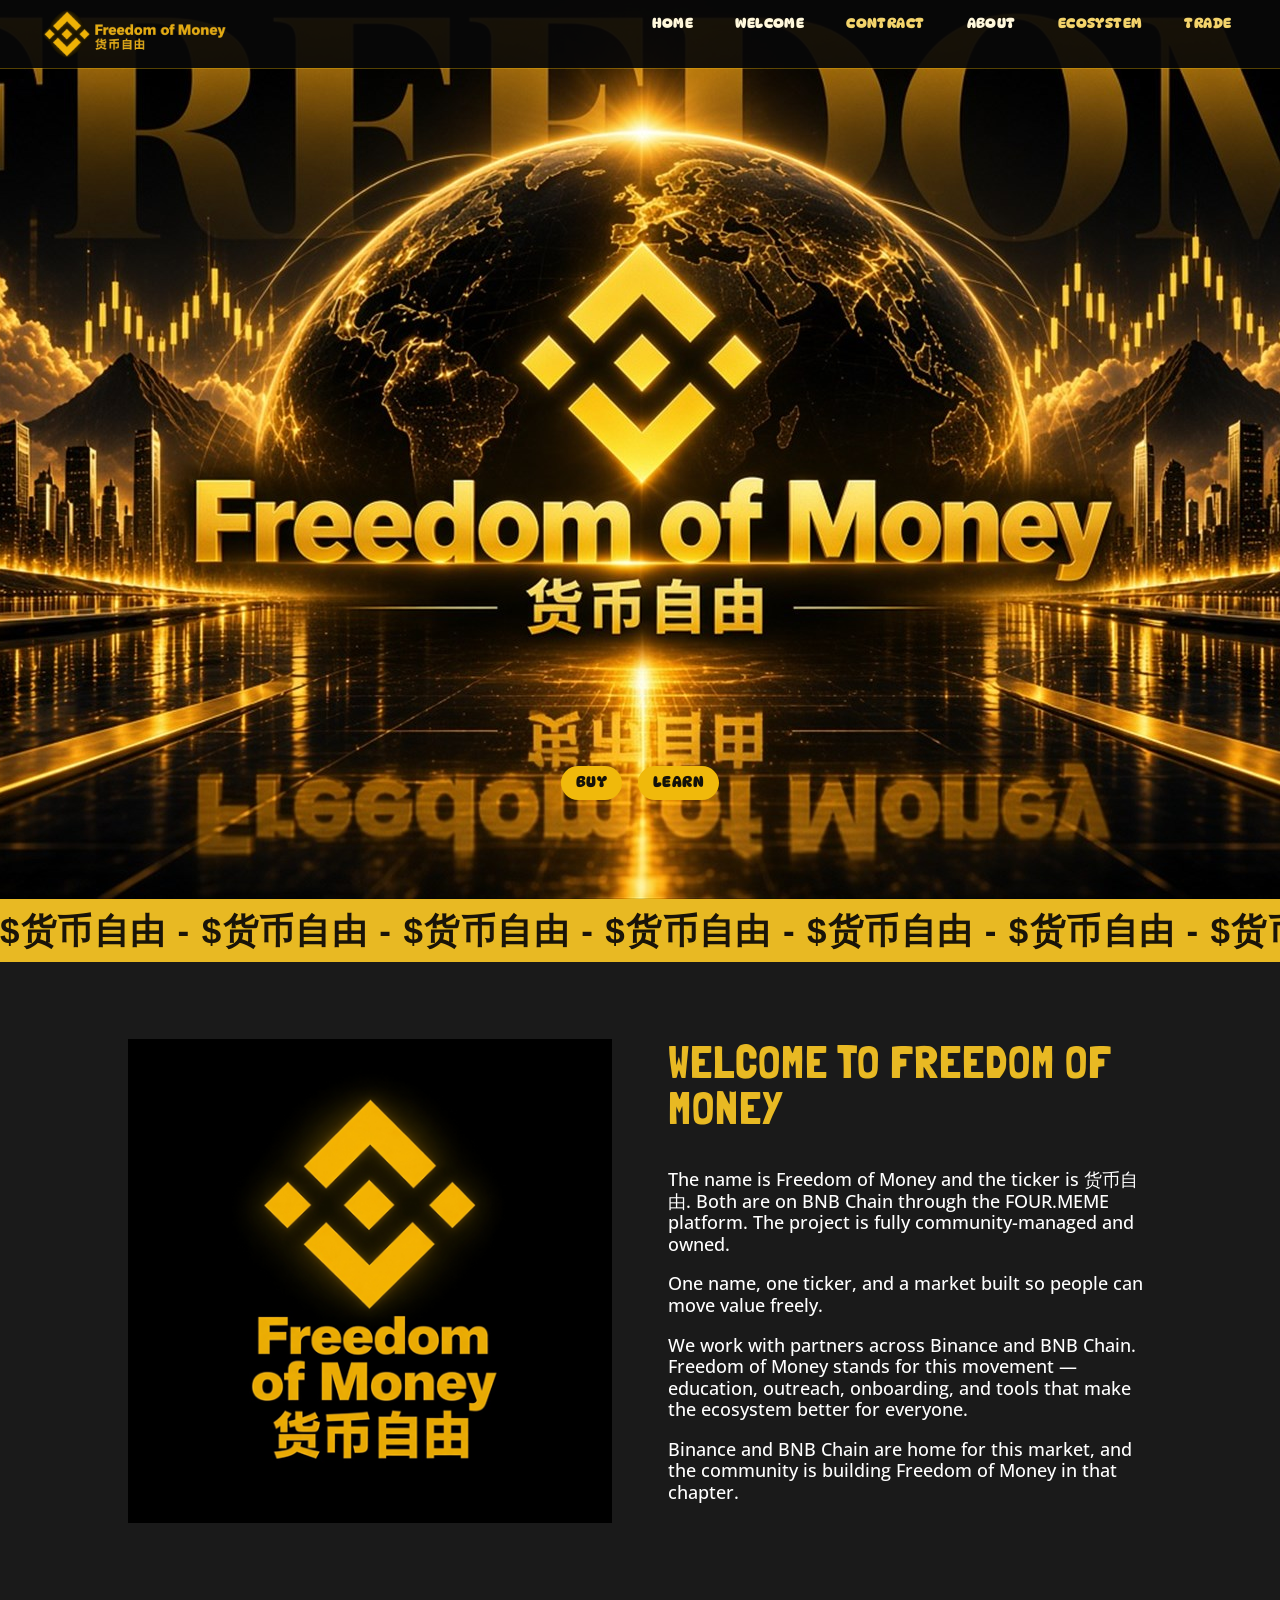
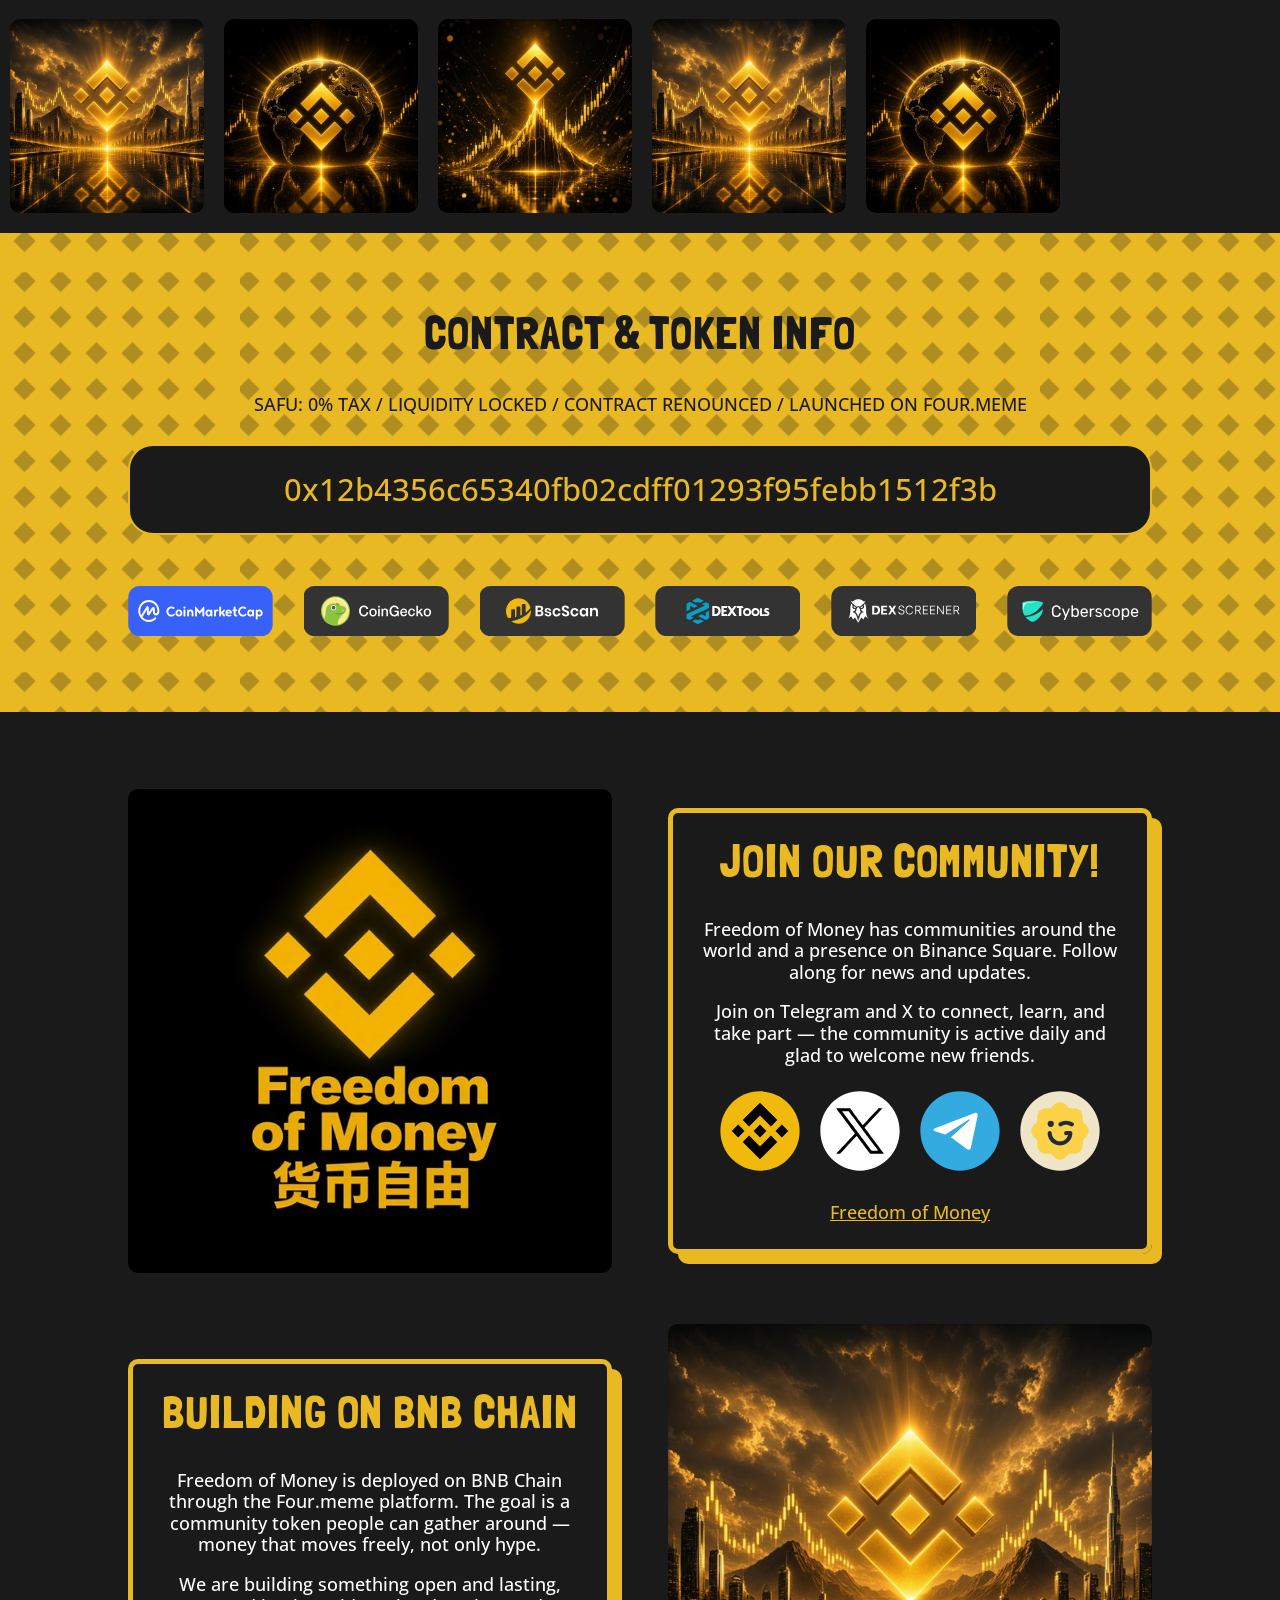
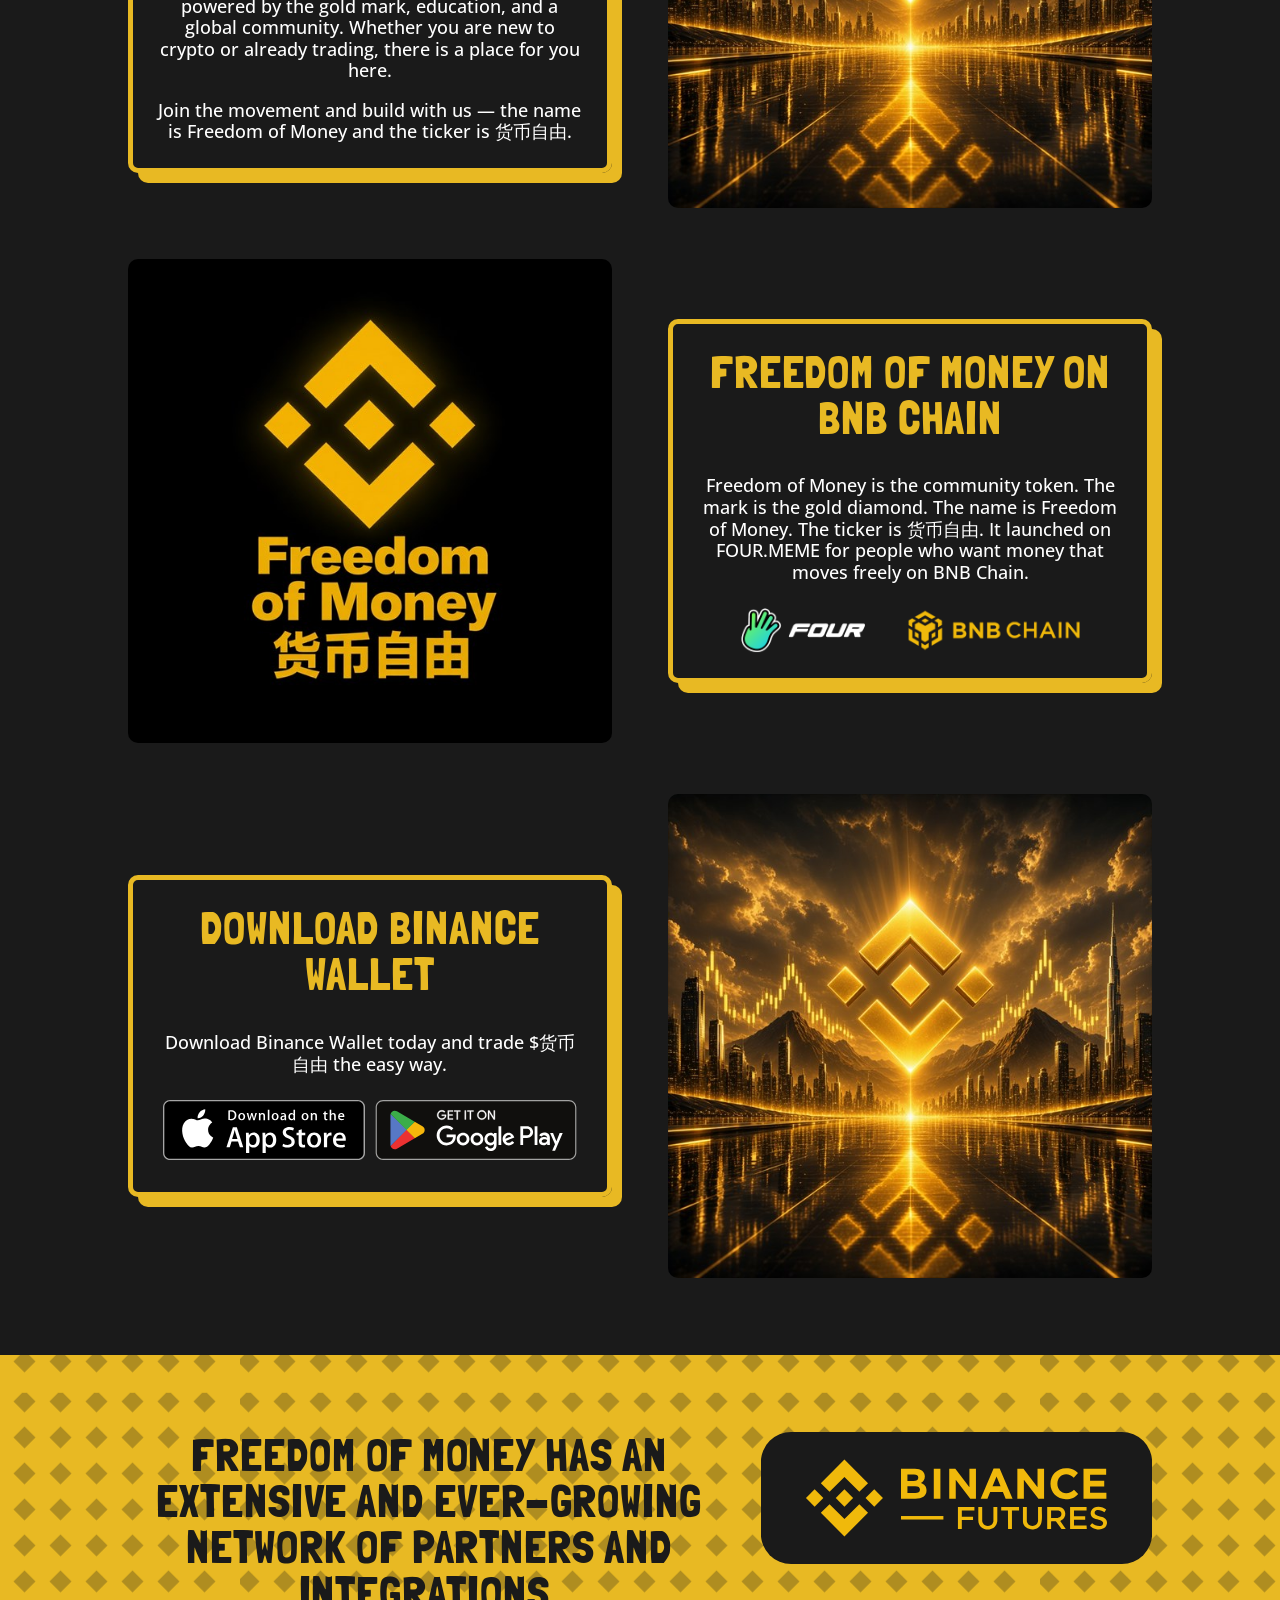
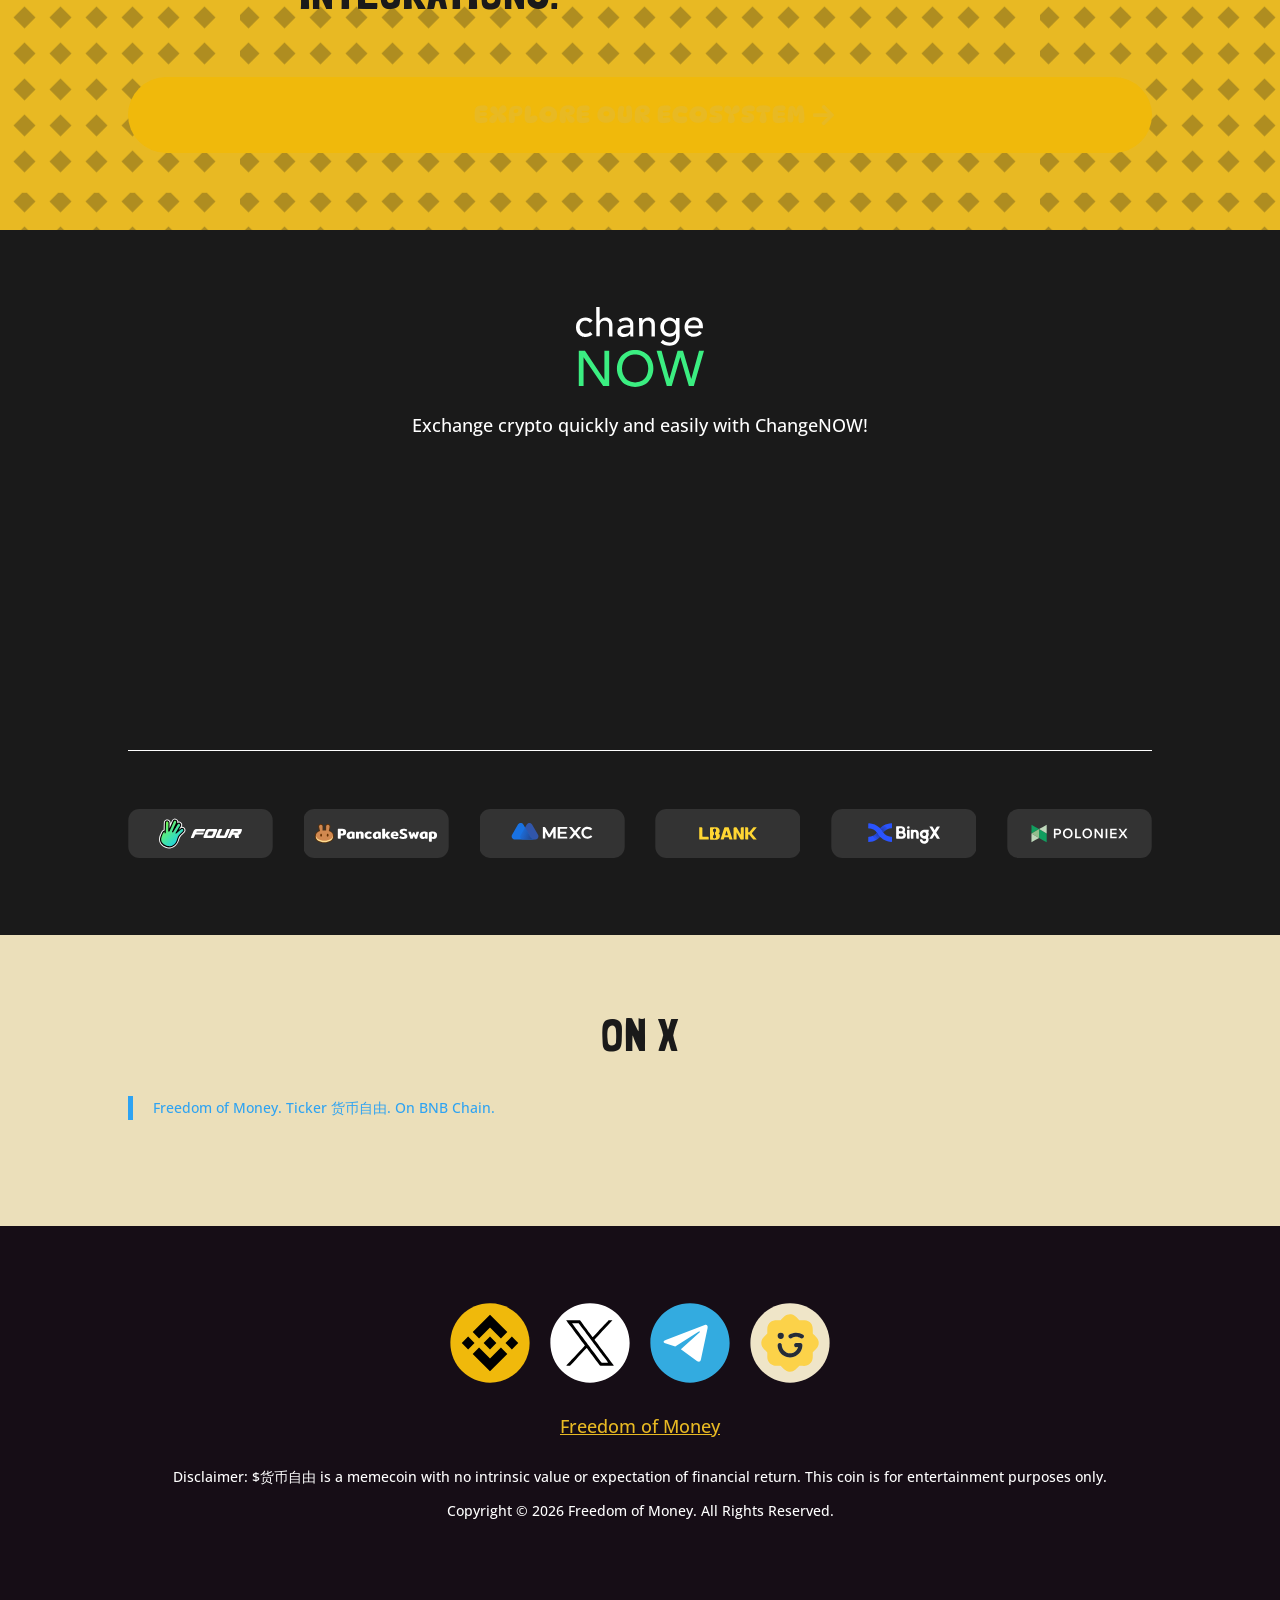
==== commit fd287abc: "update" ====
--- a/index.html
+++ b/index.html
@@ -368,7 +368,7 @@
 				
 					<style id="renmin-hero">
 .et_pb_fullwidth_header_0{background-color:#050505!important;background-image:url(./wp-content/uploads/2025/04/broccoli-cyberpunk-city-hq-02-placeholder.jpg)!important;background-repeat:no-repeat!important;background-position:center center!important;background-size:cover!important;min-height:100vh!important;min-height:100dvh!important}
-.et_pb_fullwidth_header_0 .et_pb_fullwidth_header_overlay{background:linear-gradient(to bottom,rgba(0,0,0,.45) 0%,rgba(0,0,0,0) 22%,rgba(0,0,0,0) 68%,rgba(0,0,0,.55) 100%)}
+.et_pb_fullwidth_header_0 .et_pb_fullwidth_header_overlay{display:none!important}
 .et_pb_fullwidth_header_0 .header-logo,.et_pb_fullwidth_header_0 .et_pb_header_content_wrapper{display:none!important}
 .et_pb_fullwidth_header_0 .header-content{position:absolute;left:0;right:0;bottom:1.2vh;text-align:center;z-index:4}
 .et_pb_fullwidth_header_0 .et_pb_button{margin:0 8px 8px!important;padding:8px 22px!important;font-size:15px!important}
--- a/brand.css
+++ b/brand.css
@@ -27,7 +27,10 @@
   opacity: 1 !important;
   visibility: visible !important;
   height: auto !important;
+  width: auto !important;
+  max-width: 280px !important;
   line-height: 0;
+  flex: 0 0 auto !important;
 }
 
 #logo {
@@ -61,25 +64,47 @@
   #et-top-navigation {
     float: none !important;
     padding: 0 !important;
+    min-width: 0;
+    width: auto !important;
+    flex: 1 1 auto !important;
+    display: flex !important;
+    justify-content: flex-end;
+    align-items: center;
   }
 
   #top-menu {
     display: flex;
     align-items: center;
-    flex-wrap: wrap;
+    flex-wrap: nowrap !important;
     justify-content: flex-end;
   }
 
   #top-menu > li > a {
-    font-size: 15px !important;
-    padding: 10px 12px !important;
-    letter-spacing: 0.04em;
-  }
-
-  .page-id-549 #top-menu,
-  .page-id-549 .header-content {
-    background: transparent !important;
-    box-shadow: none !important;
+    font-size: 14px !important;
+    padding: 8px 10px !important;
+    letter-spacing: 0.03em;
+    white-space: nowrap !important;
+  }
+}
+
+.page-id-549 #top-menu,
+.page-id-549 .header-content,
+#top-menu {
+  background: transparent !important;
+  box-shadow: none !important;
+}
+
+.et_pb_fullwidth_header_overlay {
+  display: none !important;
+}
+
+@media (max-width: 1180px) {
+  #top-menu-nav {
+    display: none !important;
+  }
+
+  #et_mobile_nav_menu {
+    display: block !important;
   }
 }
 
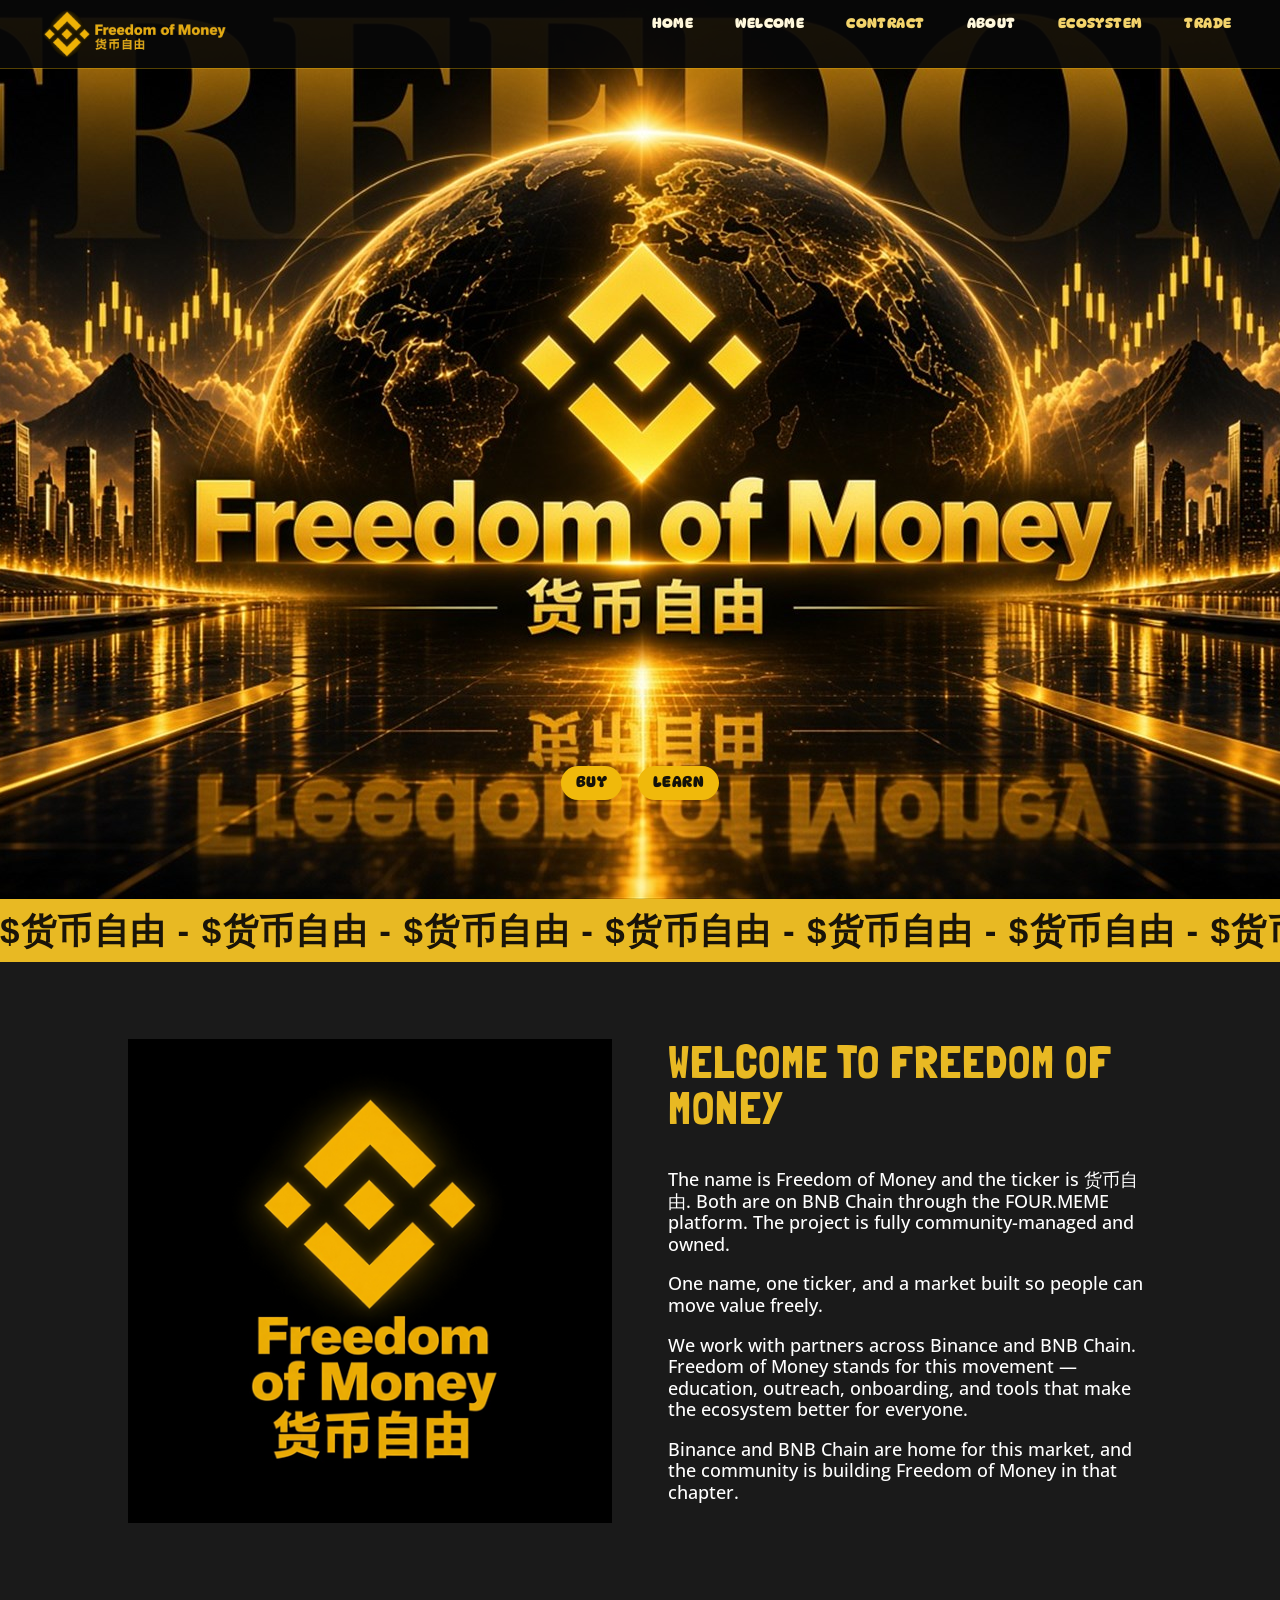
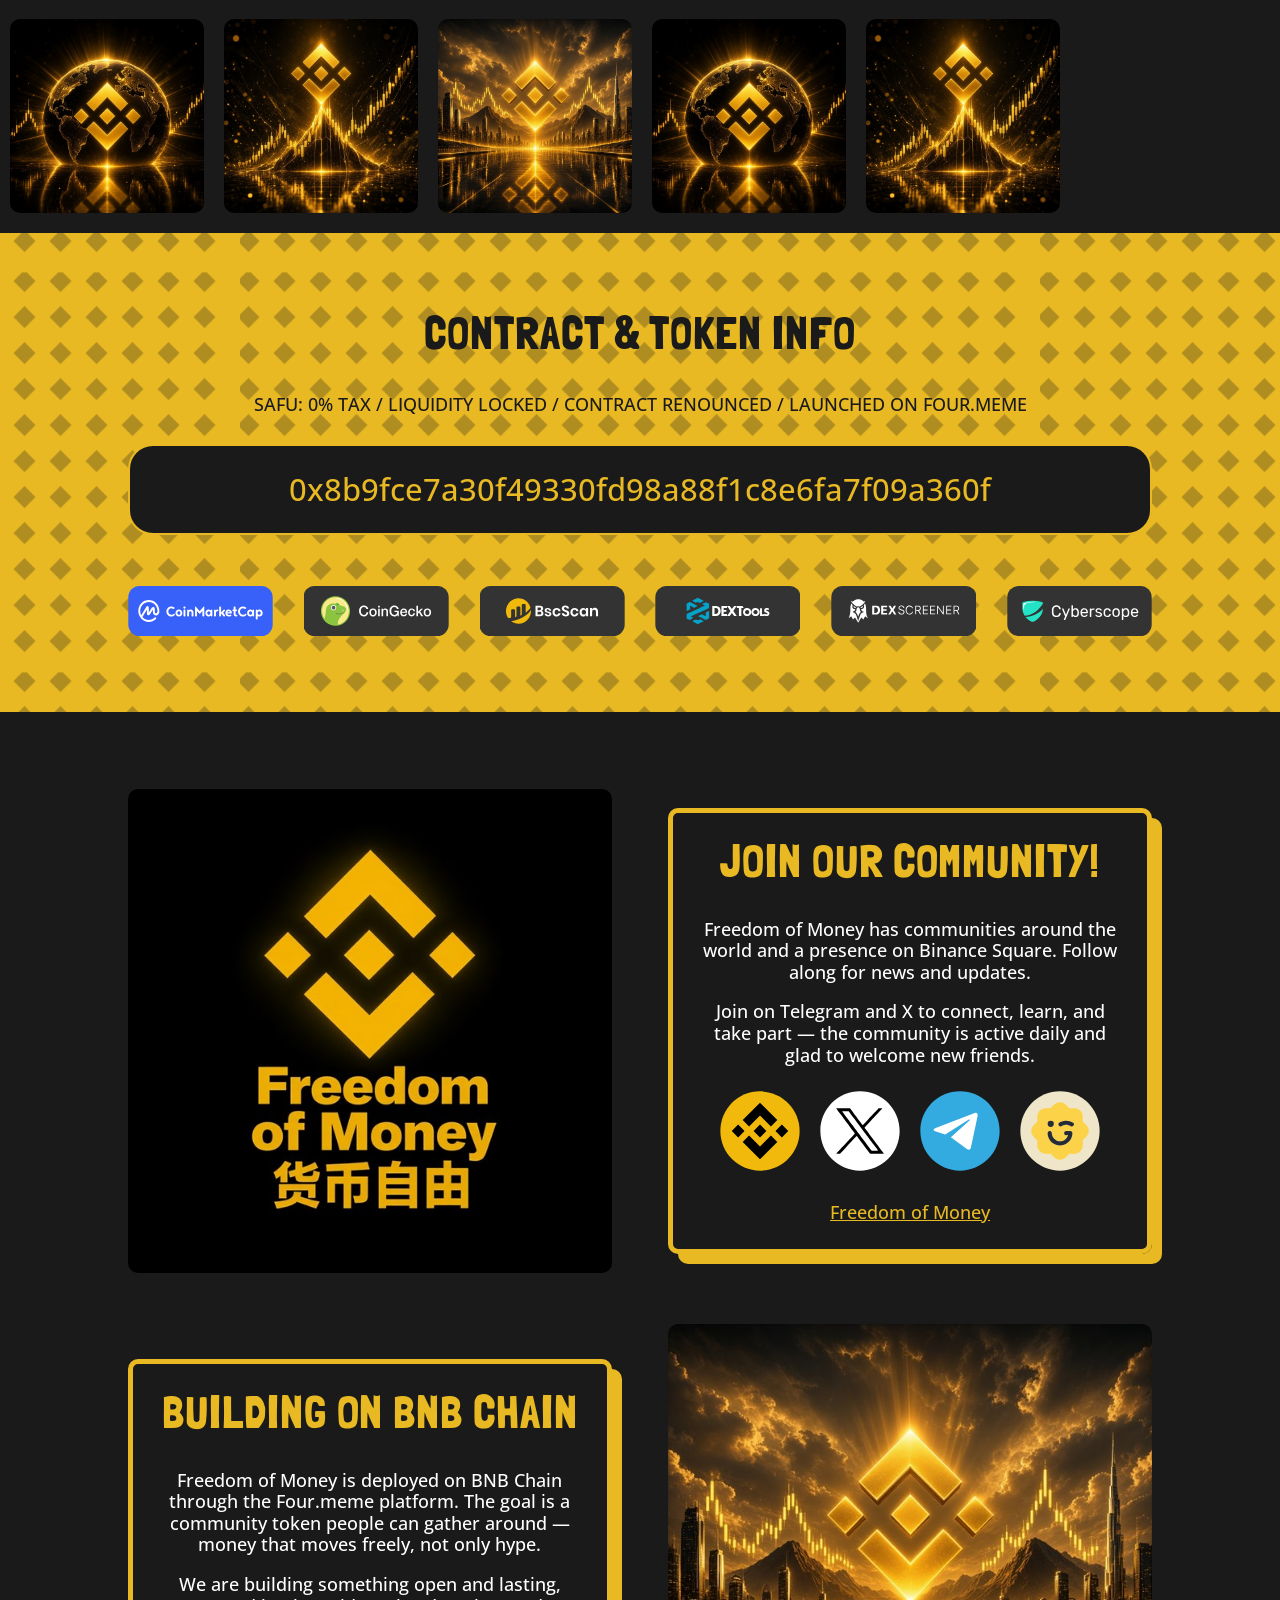
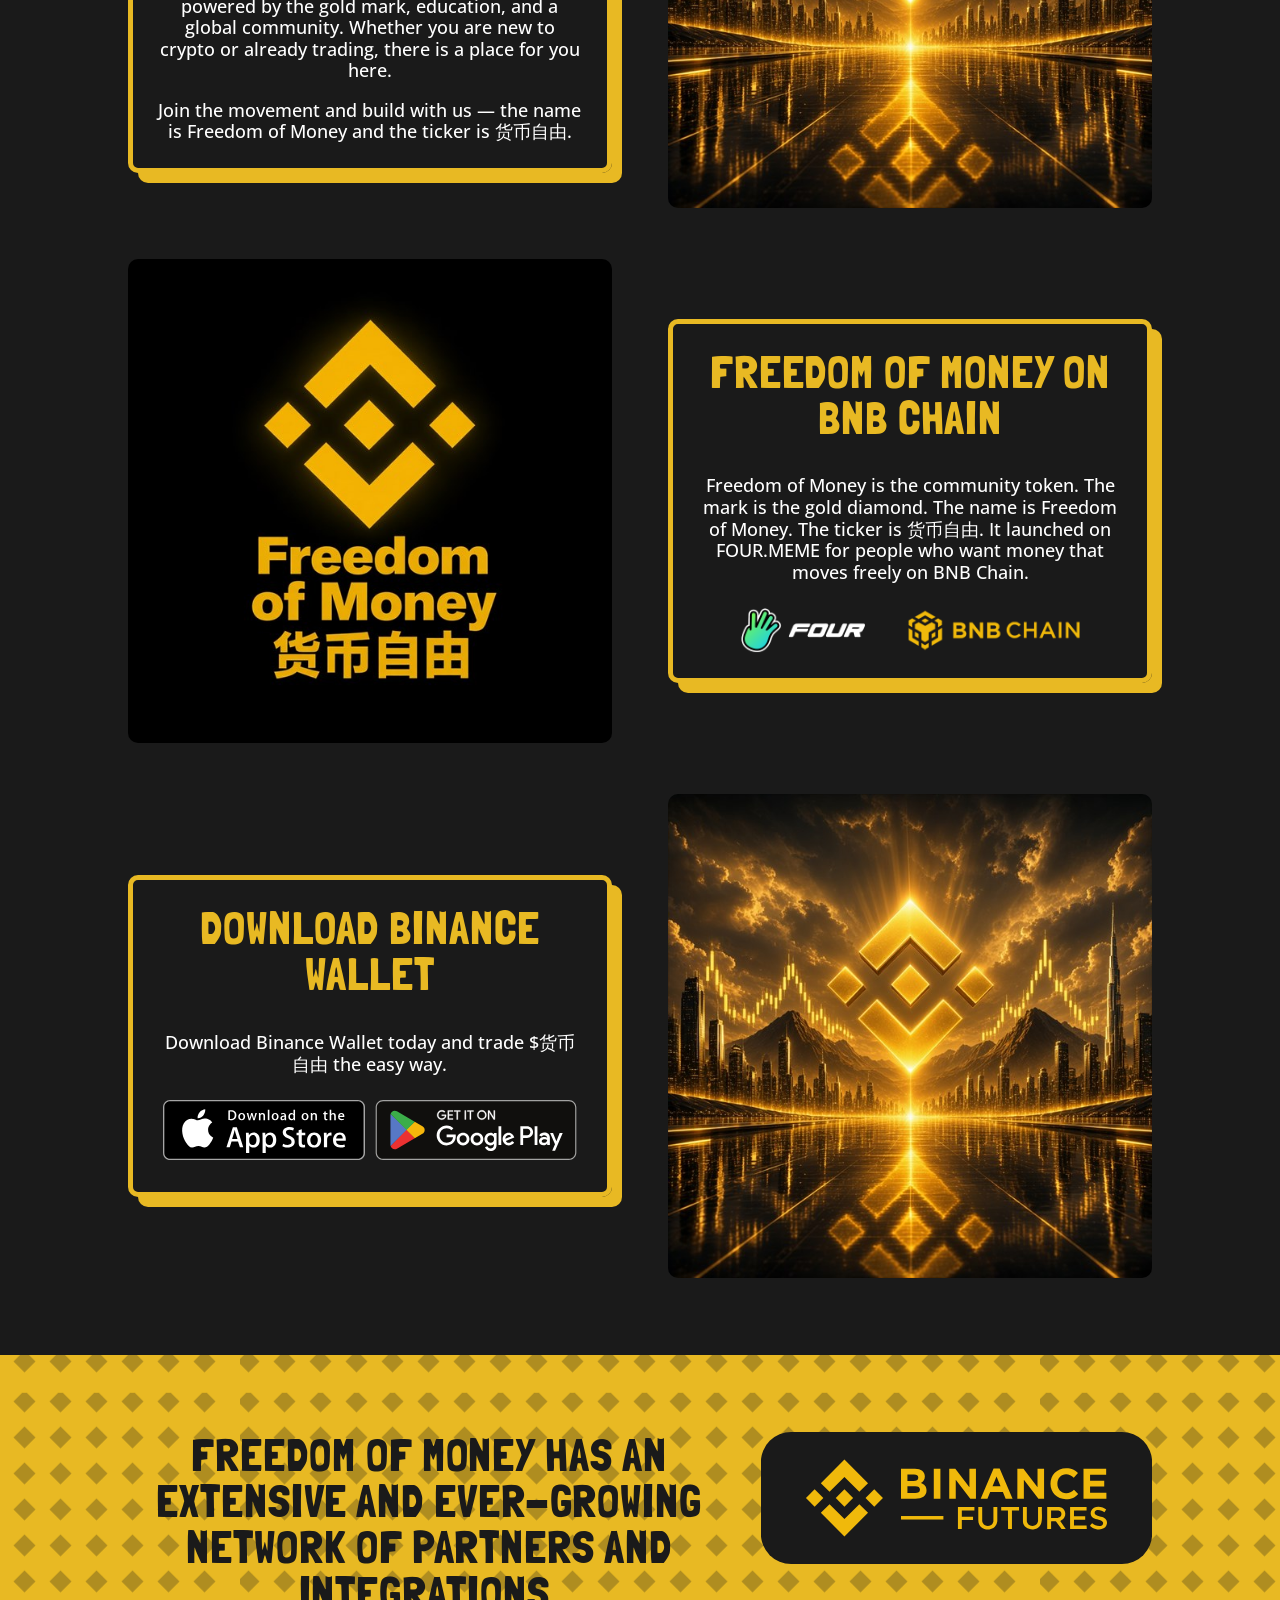
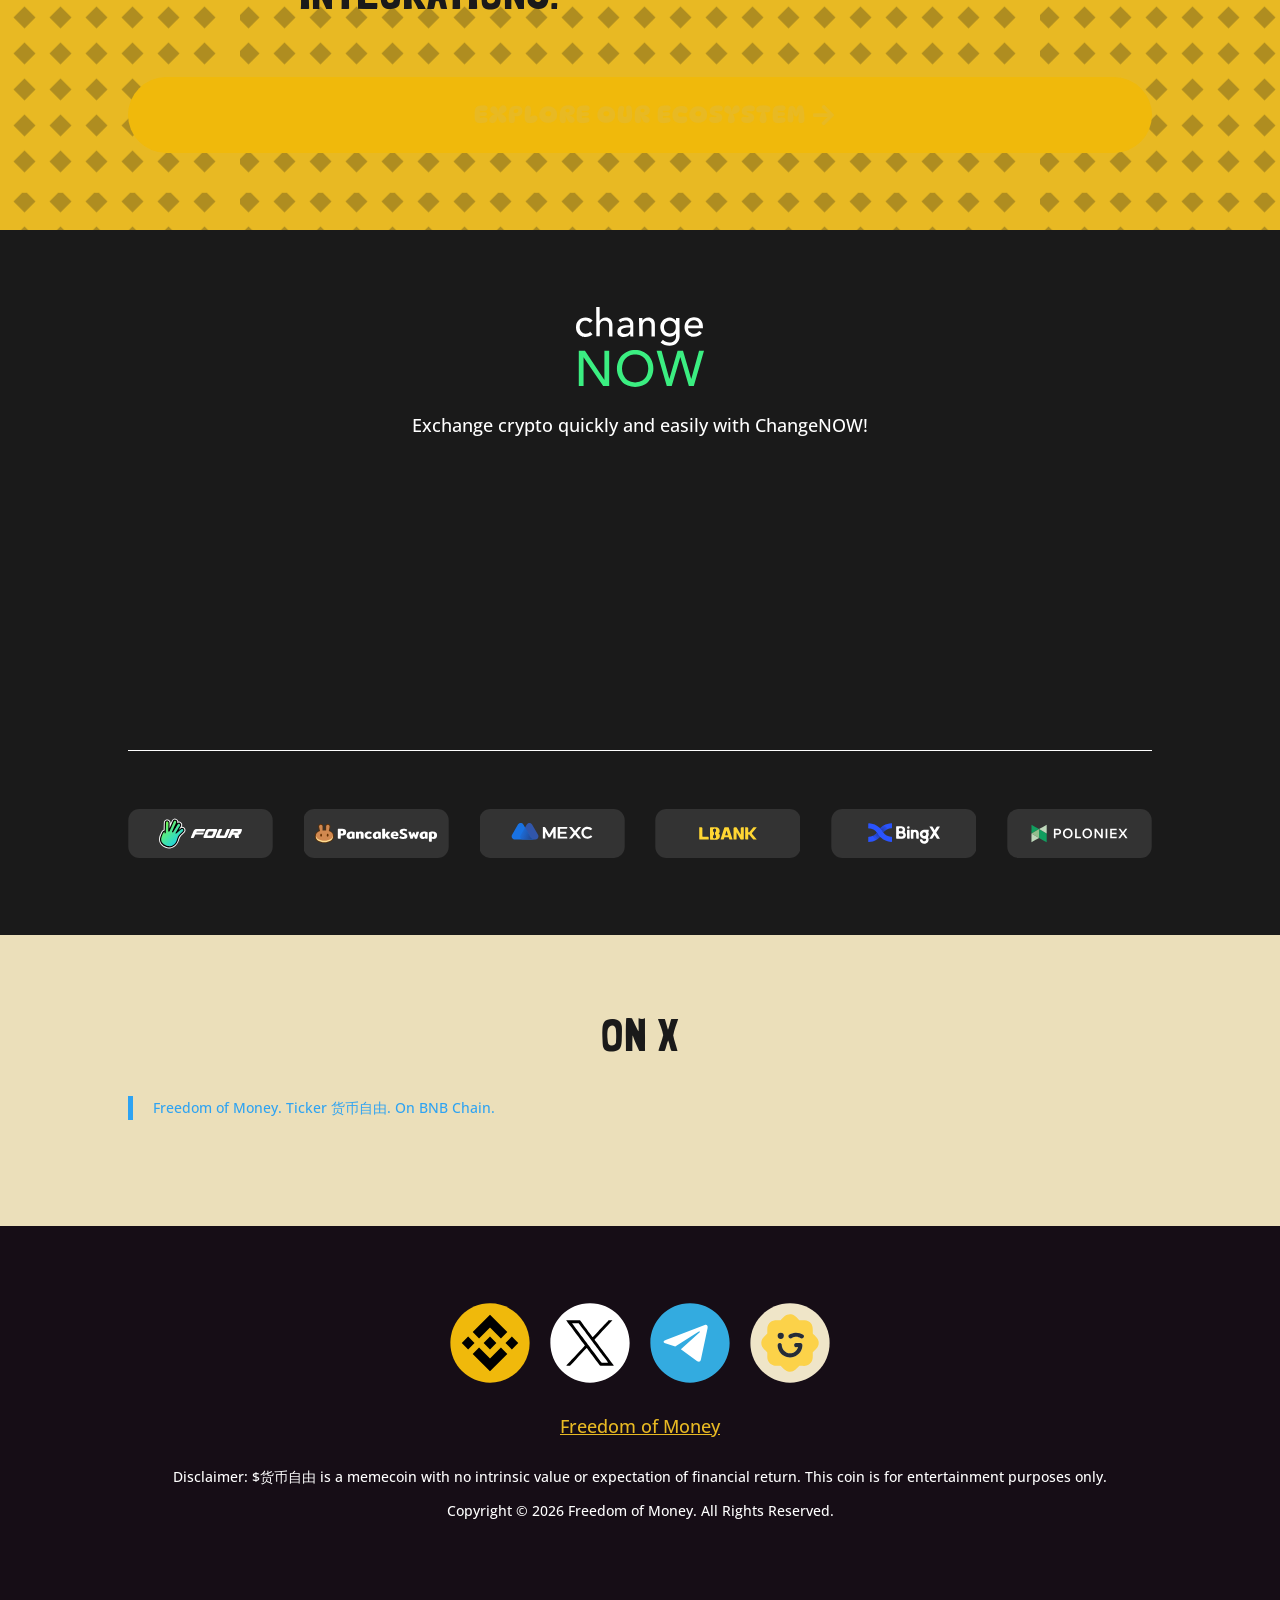
==== commit 6dbf3fc5: "update" ====
--- a/index.html
+++ b/index.html
@@ -896,7 +896,7 @@
 				
 				
 				
-				<div class="et_pb_text_inner">0x12b4356c65340fb02cdff01293f95febb1512f3b</div>
+				<div class="et_pb_text_inner">0x8b9fce7a30f49330fd98a88f1c8e6fa7f09a360f</div>
 			</div>
 			</div>
 				
@@ -938,7 +938,7 @@
 				
 				
 				
-				<a href="https://bscscan.com/token/0x12B4356C65340Fb02cdff01293F95FEBb1512F3b" target="_blank"><span class="et_pb_image_wrap "><img decoding="async" src="data:image/svg+xml,%3Csvg%20xmlns='http://www.w3.org/2000/svg'%20viewBox='0%200%200%200'%3E%3C/svg%3E" alt="" title="bsc scan" class="wp-image-633" data-lazy-src="./wp-content/uploads/2025/04/bsc-scan.svg" /><noscript><img decoding="async" src="./wp-content/uploads/2025/04/bsc-scan.svg" alt="" title="bsc scan" class="wp-image-633" /></noscript></span></a>
+				<a href="https://bscscan.com/token/0x8b9fce7a30f49330fd98a88f1c8e6fa7f09a360f" target="_blank"><span class="et_pb_image_wrap "><img decoding="async" src="data:image/svg+xml,%3Csvg%20xmlns='http://www.w3.org/2000/svg'%20viewBox='0%200%200%200'%3E%3C/svg%3E" alt="" title="bsc scan" class="wp-image-633" data-lazy-src="./wp-content/uploads/2025/04/bsc-scan.svg" /><noscript><img decoding="async" src="./wp-content/uploads/2025/04/bsc-scan.svg" alt="" title="bsc scan" class="wp-image-633" /></noscript></span></a>
 			</div>
 			</div><div class="et_pb_column et_pb_column_1_6 et_pb_column_7  et_pb_css_mix_blend_mode_passthrough">
 				
@@ -962,7 +962,7 @@
 				
 				
 				
-				<a href="https://dexscreener.com/bsc/0xdb25c09d96c165b62f6e6f9d9b17174738d897ba" target="_blank"><span class="et_pb_image_wrap "><img decoding="async" src="data:image/svg+xml,%3Csvg%20xmlns='http://www.w3.org/2000/svg'%20viewBox='0%200%200%200'%3E%3C/svg%3E" alt="" title="dexscreener chart" class="wp-image-560" data-lazy-src="./wp-content/uploads/2025/04/dexscreener-chart.svg" /><noscript><img decoding="async" src="./wp-content/uploads/2025/04/dexscreener-chart.svg" alt="" title="dexscreener chart" class="wp-image-560" /></noscript></span></a>
+				<a href="https://dexscreener.com/bsc/0x8b9fce7a30f49330fd98a88f1c8e6fa7f09a360f" target="_blank"><span class="et_pb_image_wrap "><img decoding="async" src="data:image/svg+xml,%3Csvg%20xmlns='http://www.w3.org/2000/svg'%20viewBox='0%200%200%200'%3E%3C/svg%3E" alt="" title="dexscreener chart" class="wp-image-560" data-lazy-src="./wp-content/uploads/2025/04/dexscreener-chart.svg" /><noscript><img decoding="async" src="./wp-content/uploads/2025/04/dexscreener-chart.svg" alt="" title="dexscreener chart" class="wp-image-560" /></noscript></span></a>
 			</div>
 			</div><div class="et_pb_column et_pb_column_1_6 et_pb_column_9  et_pb_css_mix_blend_mode_passthrough et-last-child">
 				
@@ -1313,7 +1313,7 @@
 				
 				
 				
-				<a href="https://four.meme/token/0x12b4356c65340fb02cdff01293f95febb1512f3b" target="_blank"><span class="et_pb_image_wrap "><img decoding="async" src="data:image/svg+xml,%3Csvg%20xmlns='http://www.w3.org/2000/svg'%20viewBox='0%200%200%200'%3E%3C/svg%3E" alt="" title="four_01" class="wp-image-753" data-lazy-src="./wp-content/uploads/2025/04/four_01.svg" /><noscript><img decoding="async" src="./wp-content/uploads/2025/04/four_01.svg" alt="" title="four_01" class="wp-image-753" /></noscript></span></a>
+				<a href="https://four.meme/token/0x8b9fce7a30f49330fd98a88f1c8e6fa7f09a360f" target="_blank"><span class="et_pb_image_wrap "><img decoding="async" src="data:image/svg+xml,%3Csvg%20xmlns='http://www.w3.org/2000/svg'%20viewBox='0%200%200%200'%3E%3C/svg%3E" alt="" title="four_01" class="wp-image-753" data-lazy-src="./wp-content/uploads/2025/04/four_01.svg" /><noscript><img decoding="async" src="./wp-content/uploads/2025/04/four_01.svg" alt="" title="four_01" class="wp-image-753" /></noscript></span></a>
 			</div>
 			</div><div class="et_pb_column et_pb_column_1_6 et_pb_column_25  et_pb_css_mix_blend_mode_passthrough">
 				
@@ -1325,7 +1325,7 @@
 				
 				
 				
-				<a href="https://pancakeswap.finance/swap?outputCurrency=0x12B4356C65340Fb02cdff01293F95FEBb1512F3b" target="_blank"><span class="et_pb_image_wrap "><img decoding="async" src="data:image/svg+xml,%3Csvg%20xmlns='http://www.w3.org/2000/svg'%20viewBox='0%200%200%200'%3E%3C/svg%3E" alt="" title="pancake swap" class="wp-image-679" data-lazy-src="./wp-content/uploads/2025/04/pancake-swap.svg" /><noscript><img decoding="async" src="./wp-content/uploads/2025/04/pancake-swap.svg" alt="" title="pancake swap" class="wp-image-679" /></noscript></span></a>
+				<a href="https://pancakeswap.finance/swap?outputCurrency=0x8b9fce7a30f49330fd98a88f1c8e6fa7f09a360f" target="_blank"><span class="et_pb_image_wrap "><img decoding="async" src="data:image/svg+xml,%3Csvg%20xmlns='http://www.w3.org/2000/svg'%20viewBox='0%200%200%200'%3E%3C/svg%3E" alt="" title="pancake swap" class="wp-image-679" data-lazy-src="./wp-content/uploads/2025/04/pancake-swap.svg" /><noscript><img decoding="async" src="./wp-content/uploads/2025/04/pancake-swap.svg" alt="" title="pancake swap" class="wp-image-679" /></noscript></span></a>
 			</div>
 			</div><div class="et_pb_column et_pb_column_1_6 et_pb_column_26  et_pb_css_mix_blend_mode_passthrough">
 				
